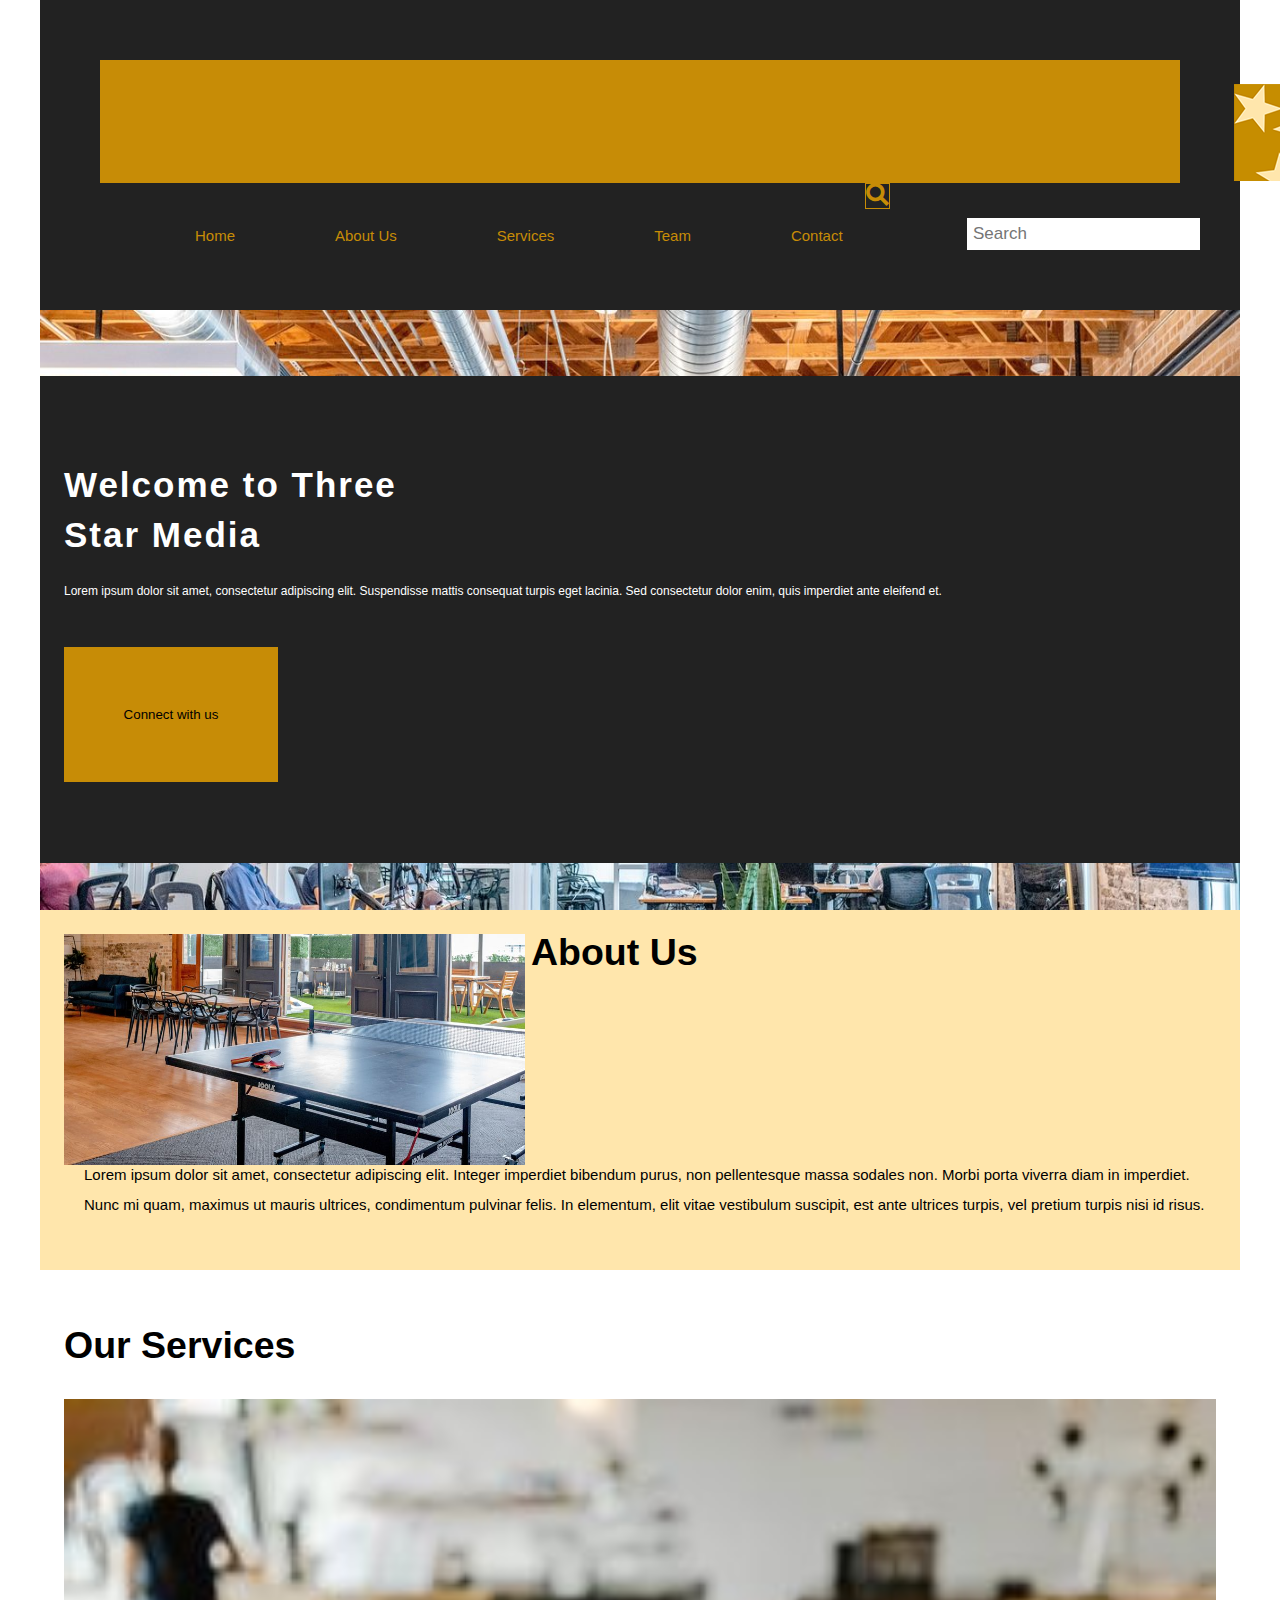
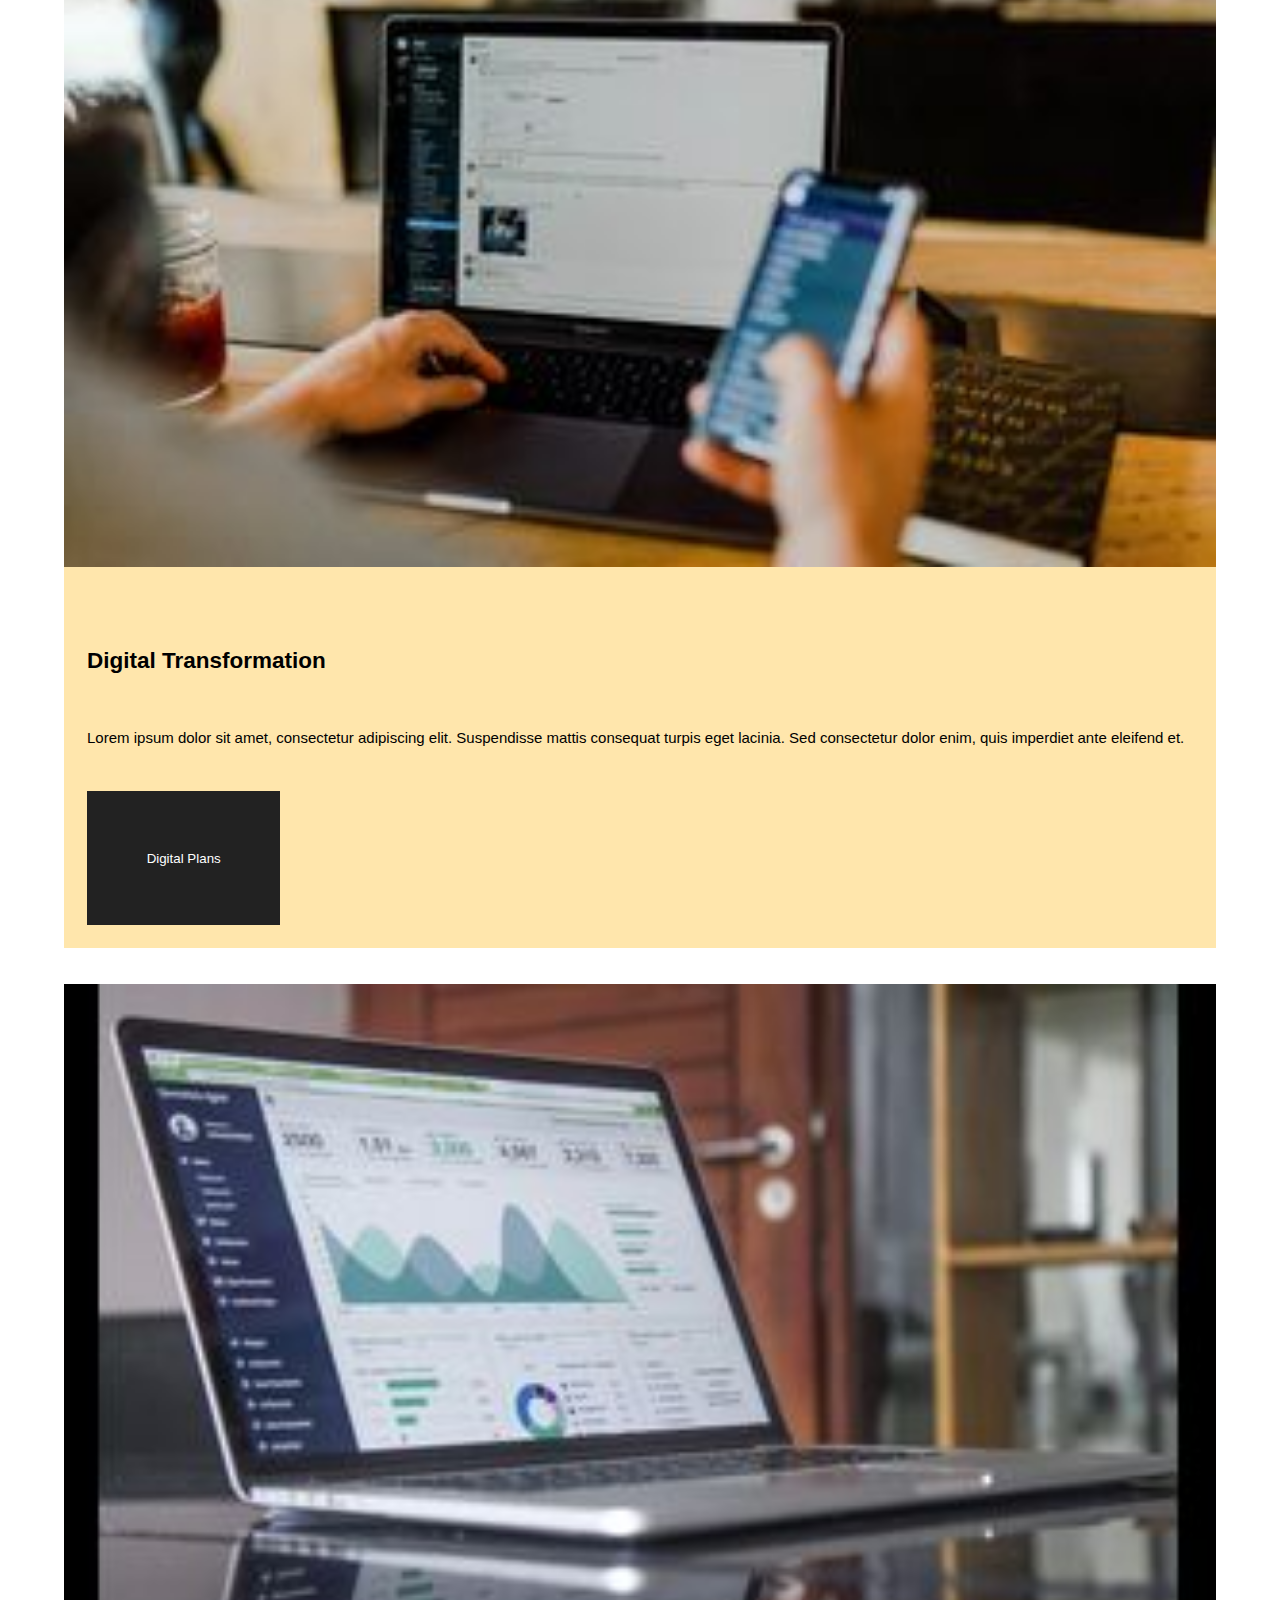
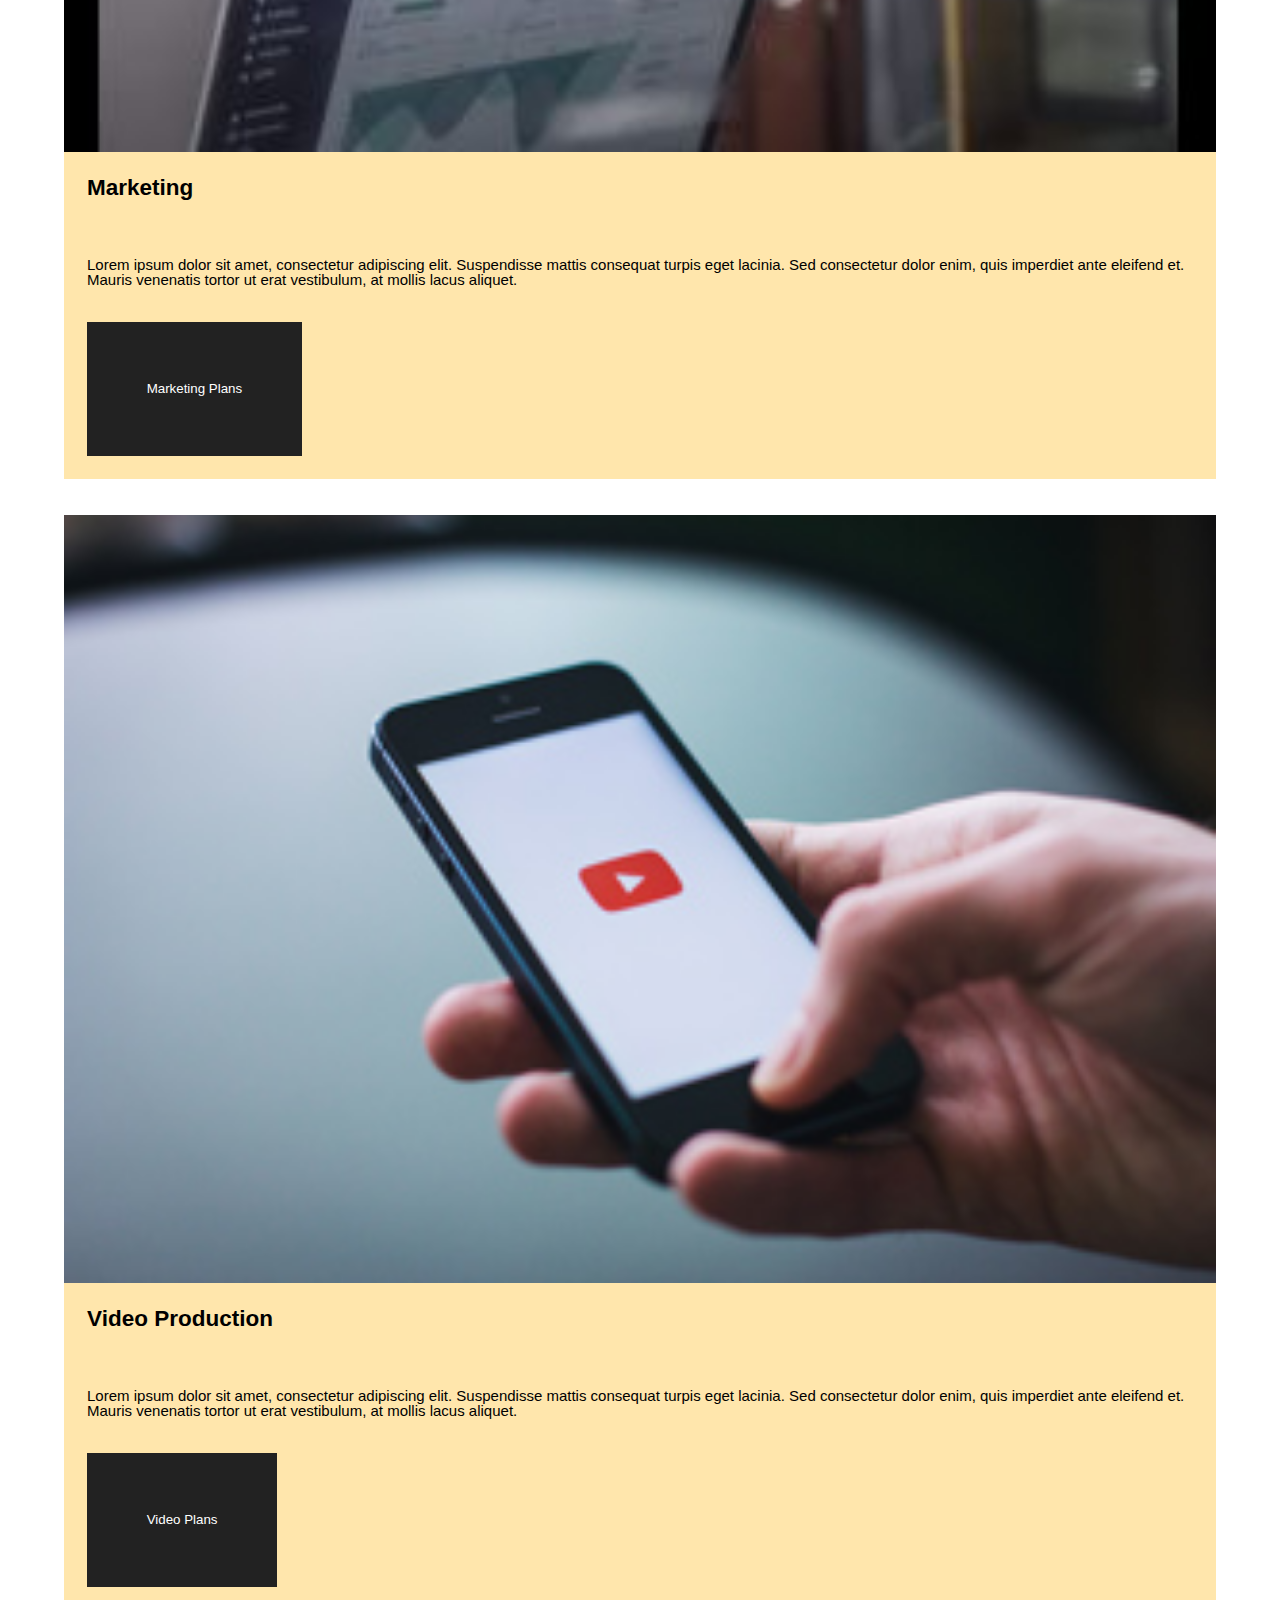
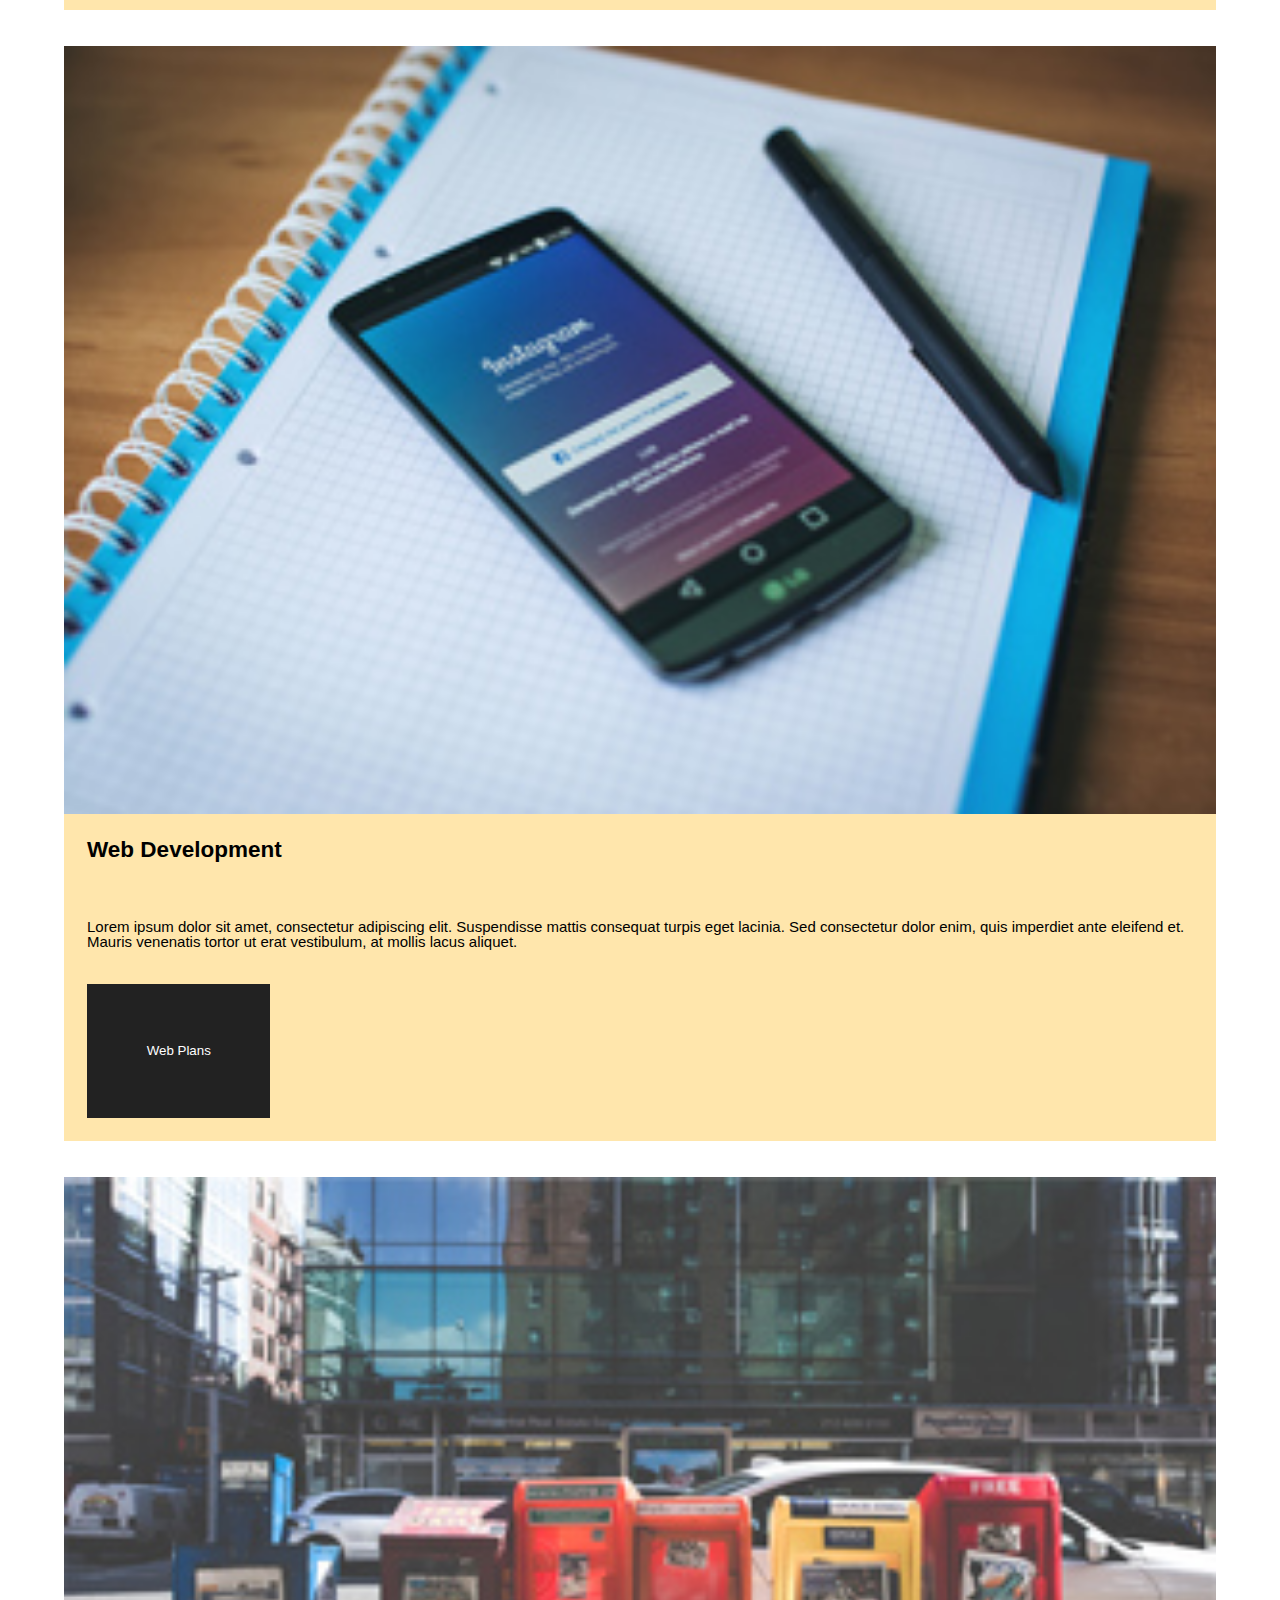
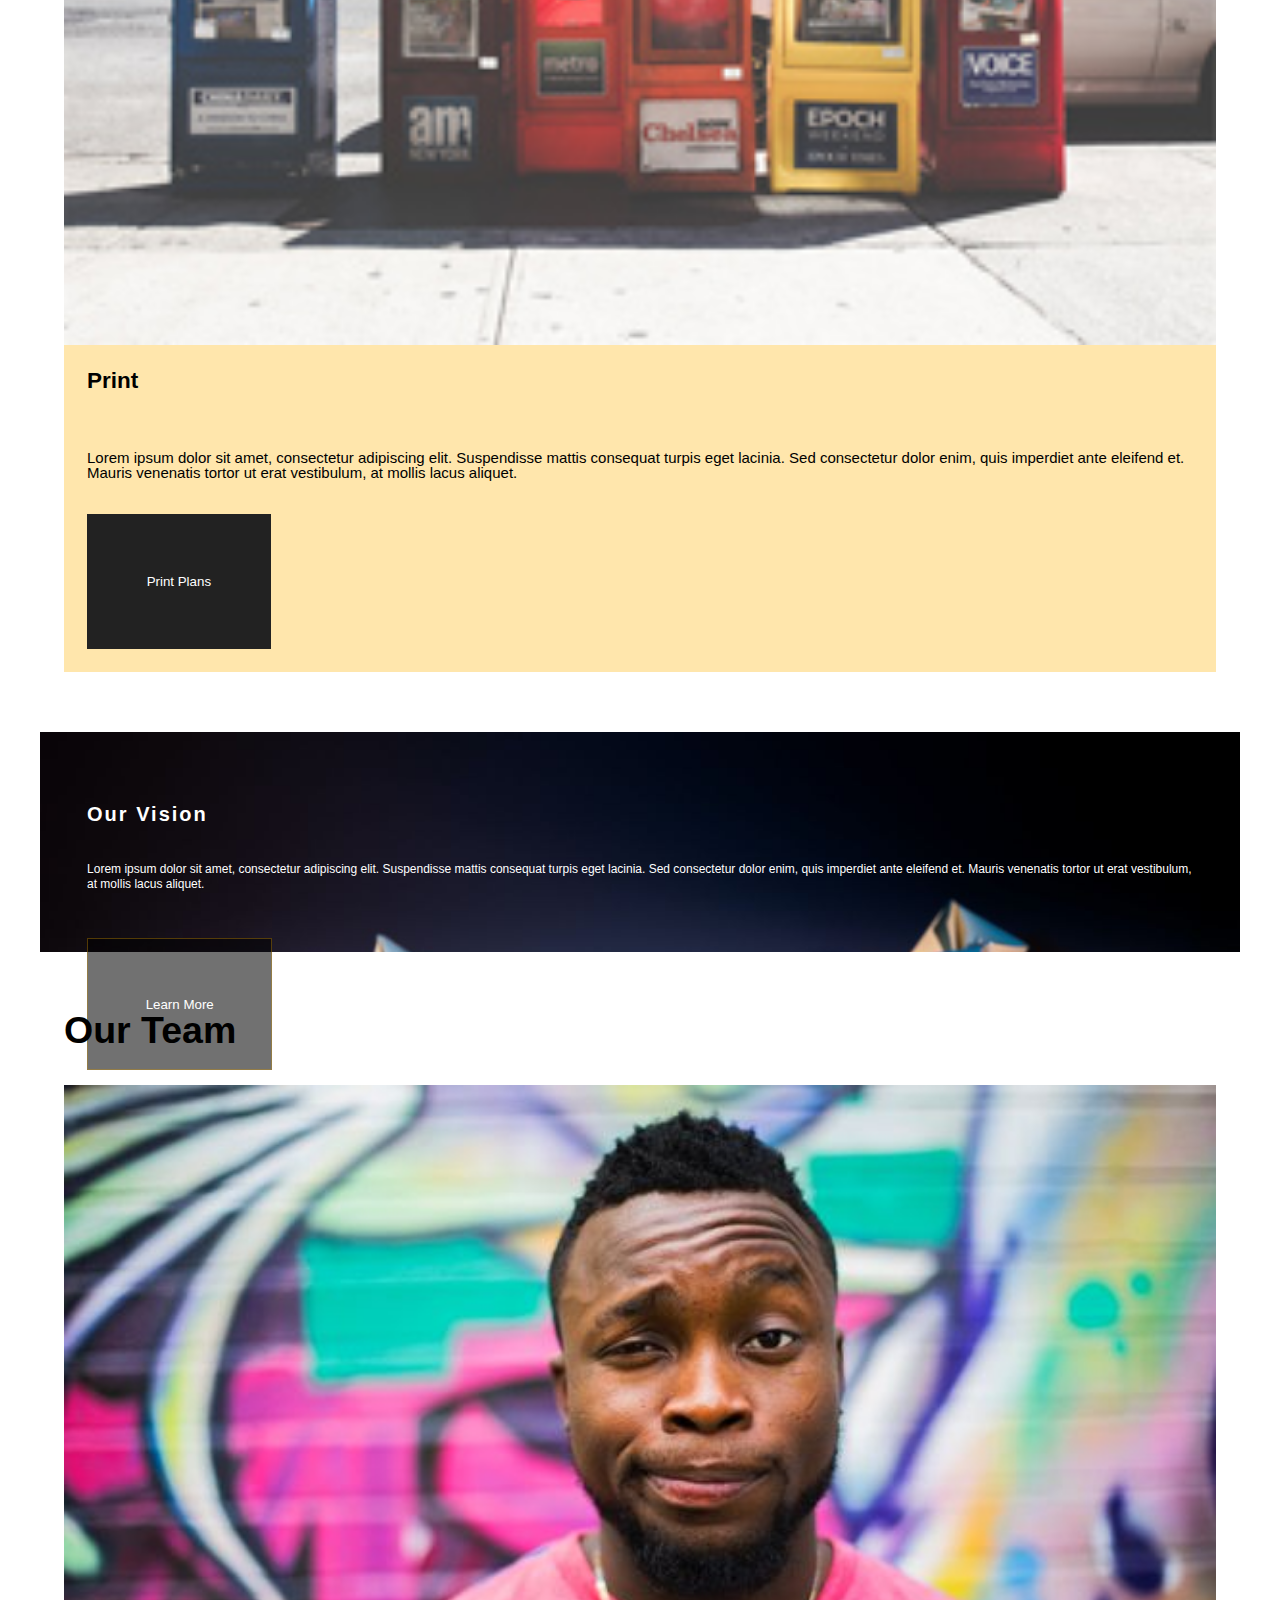
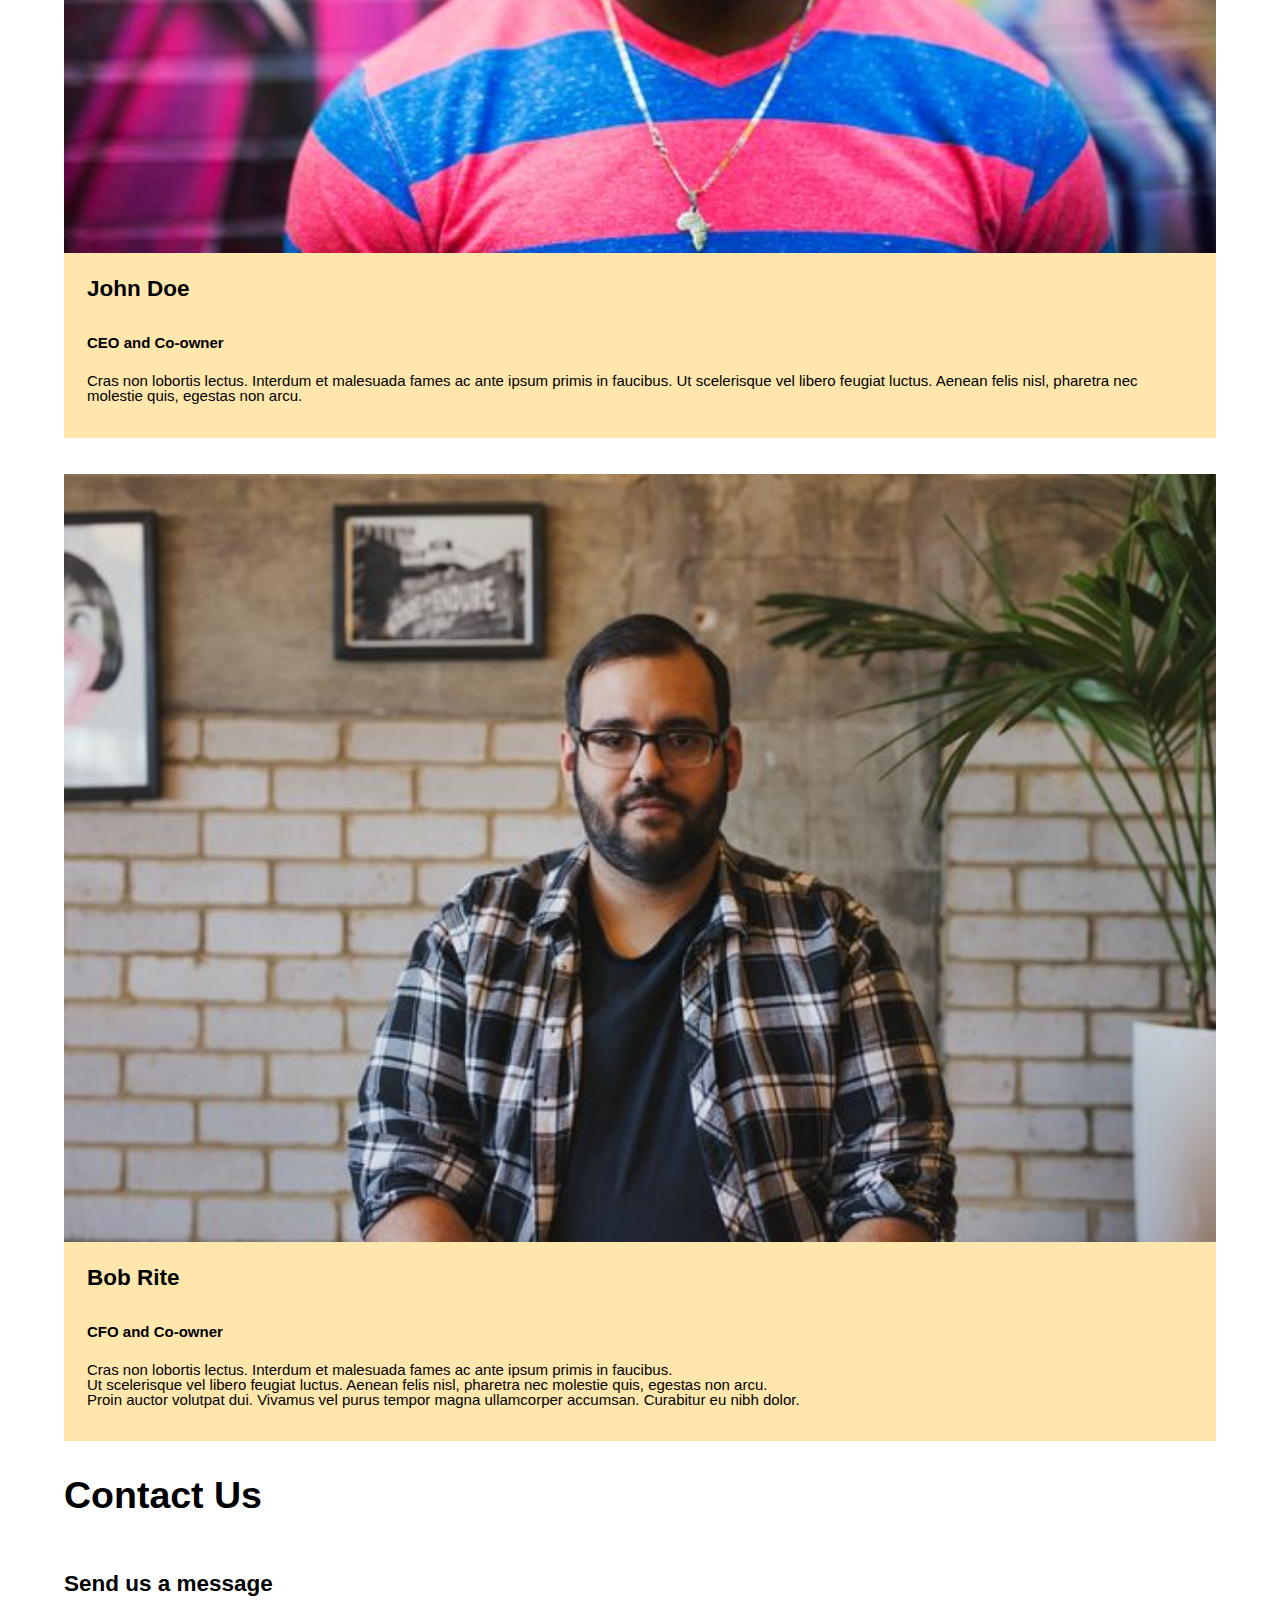
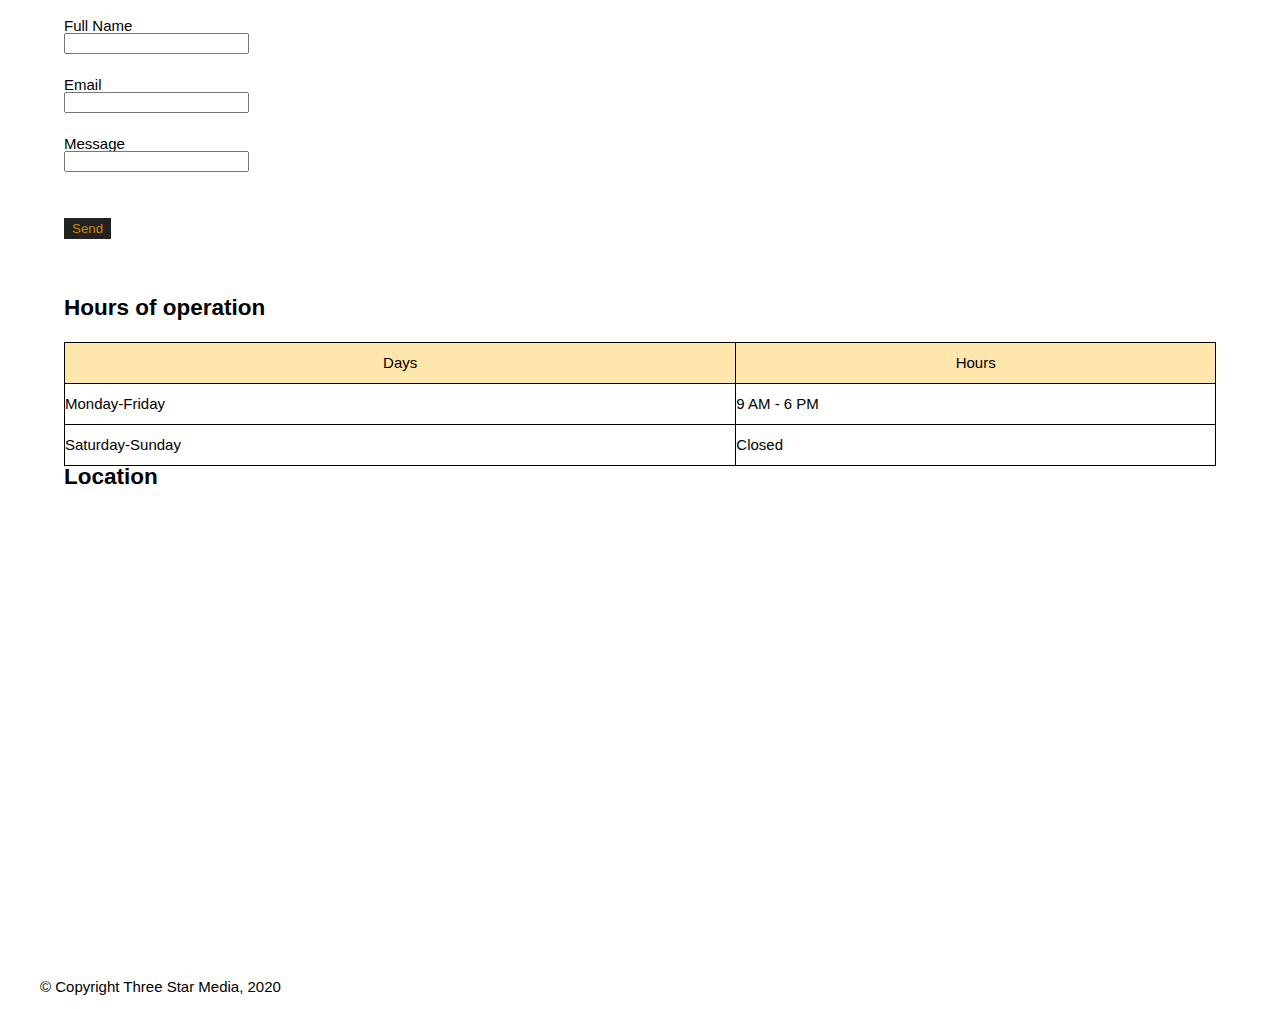
==== final-project/index.html @ 8c7fa2af "updated map" ====
<!doctype html>
<html lang="en">

<head>
    <meta charset="utf-8">
    <!-- add viewport meta so all devices will scale to full width -->
    <meta http-equiv="X-UA-Compatible" content="IE=edge"> 
    <meta name="viewport" content="width=device-width, initial-scale=1">
    <title>Final-Project</title>
    <link href="styles/styles.css" rel="stylesheet">
    <link href="styles/icons.css" rel="stylesheet">
</head>

<div class="container">
<body>



    <header>

        <div class="logoimg">
            <img src="images/logo.png" alt="logo" class="toplogo">
        </div>

    <nav>  
        <!-- <div class="nav-background" style="background: #c78b07;"></div> -->
        
        <ul>
            

            <li><a href="#Home">Home</a></li>
            <li><a href="#About Us">About Us</a></li>
            <li><a href="#Services">Services</a></li>
            <li><a href="#Team">Team</a></li>
            <li><a href="#Contact">Contact </a></li>

        <div class="searchbar">
            <form id="searchform">
            <input type="text" placeholder="Search"><i class="icon icon-zoom"></i>
            </form>
        </div>

            <!-- <button type="submit"><i class="icon icon-zoom"></i></button> -->

        </ul>

    </nav>

    </header>


<!-- main banner -->
    <div class="banner">

        <div class="overlay">

        <h1>Welcome to Three<br>Star Media</h1>

        <p>Lorem ipsum dolor sit amet, consectetur adipiscing elit. Suspendisse mattis consequat turpis eget lacinia. 
            Sed consectetur dolor enim, quis imperdiet ante eleifend et. <p>

        <button type="button">Connect with us</button>
        </div>

       

    </div>

    <!-- about us section -->
    <div class="about-us">
        

        <img src="images/about-us.jpg" alt="about-us" class="about-usimg">
        
        <h1>About Us</h1>

        <p>Lorem ipsum dolor sit amet, consectetur adipiscing elit. Integer imperdiet bibendum purus, non pellentesque massa sodales non. Morbi porta viverra diam in imperdiet. 
            <br> 
            <br>
            Nunc mi quam, maximus ut mauris ultrices, condimentum pulvinar felis. In elementum, elit vitae vestibulum suscipit, est ante ultrices turpis, vel pretium turpis nisi id risus.</p>

    </div>





    <!-- this is the section for services -->
    <div class="our-services">

        <h1>Our Services</h1>

        <div class="digital-transformation">
        <img src="images/digital.jpg" title="digital" class="digitalimg">
        <h2>Digital Transformation</h2>

        <p>Lorem ipsum dolor sit amet, consectetur adipiscing elit. Suspendisse mattis consequat turpis eget lacinia. 
            Sed consectetur dolor enim, quis imperdiet ante eleifend et. </p>

        <button type="button">Digital Plans</button>

        </div>
    
    </div>

        <div class="marketing">

        <img class="marketingimg" src="images/marketing.jpg" title="marketing">

        <h2>Marketing</h2>
        <p>Lorem ipsum dolor sit amet, consectetur adipiscing elit. Suspendisse mattis consequat turpis eget lacinia. 
            Sed consectetur dolor enim, quis imperdiet ante eleifend et. 
            Mauris venenatis tortor ut erat vestibulum, at mollis lacus aliquet.</p>

            <button type="button">Marketing Plans</button>

        </div>

        <div class="video-production">

        <img class="videoimg" src="images/video.jpg" alt="video production" title="video">
        <h2>Video Production</h2>
        <p>Lorem ipsum dolor sit amet, consectetur adipiscing elit. Suspendisse mattis consequat turpis eget lacinia. 
            Sed consectetur dolor enim, quis imperdiet ante eleifend et. 
            Mauris venenatis tortor ut erat vestibulum, at mollis lacus aliquet.</p>
            
            <button type="button">Video Plans</button>

        </div>

        <div class="web-development">
        <img class="webdevimg" src="images/web.jpg" alt="web development" title="webdev">
        <h2>Web Development</h2>
        <p>Lorem ipsum dolor sit amet, consectetur adipiscing elit. Suspendisse mattis consequat turpis eget lacinia. 
            Sed consectetur dolor enim, quis imperdiet ante eleifend et. 
            Mauris venenatis tortor ut erat vestibulum, at mollis lacus aliquet.</p>
        
            <button type="button">Web Plans</button>
        </div>
        
        <div class="print">
        <img class="printimg" src="images/print.jpg" alt="print" title="print">
        <h2>Print</h2>
        <p>Lorem ipsum dolor sit amet, consectetur adipiscing elit. Suspendisse mattis consequat turpis eget lacinia. 
            Sed consectetur dolor enim, quis imperdiet ante eleifend et. 
            Mauris venenatis tortor ut erat vestibulum, at mollis lacus aliquet.</p>
            
            <button type="button">Print Plans</button>
        </div>


    
<!-- this is the second banner of the site -->
    <div class="second-banner">
        <!-- <img src="images/vision.jpg" alt="vision" class="visionimg"> -->

        <div class="overlay-second">
        <h1>Our Vision</h1>
        <p>Lorem ipsum dolor sit amet, consectetur adipiscing elit. Suspendisse mattis consequat turpis eget lacinia. 
            Sed consectetur dolor enim, quis imperdiet ante eleifend et. 
            Mauris venenatis tortor ut erat vestibulum, at mollis lacus aliquet.</p>
            
            <button type="button">Learn More</button>

        </div>
    </div>

    <div class="our-team">
        <h1>Our Team</h1>

        <div class="john">
        <img src="images/john.jpg" alt="john" class="johnimg">

        <h2>John Doe</h2>
        <h3>CEO and Co-owner</h3>
        <p>Cras non lobortis lectus. Interdum et malesuada fames ac ante ipsum primis in faucibus. Ut scelerisque vel libero feugiat luctus. 
            Aenean felis nisl, pharetra nec molestie quis, egestas non arcu. </p>
    </div>

    <div class="bob">
        <img src="images/bob.jpg" alt="bob" class="bobimg">

        <h2>Bob Rite</h2>
        <h3>CFO and Co-owner</h3>
        <p>Cras non lobortis lectus. Interdum et malesuada fames ac ante ipsum primis in faucibus.<br> Ut scelerisque vel libero feugiat luctus. 
            Aenean felis nisl, pharetra nec molestie quis, egestas non arcu. <br>Proin auctor volutpat dui. Vivamus vel purus tempor magna ullamcorper accumsan. 
            Curabitur eu nibh dolor. </p>
    </div>

    </div>
    
    <!-- here you will find infos such as business hours, contact form and location -->
    <div class="information">
        <h1>Contact Us</h1>

        <h2>Send us a message</h2>

        <div class="form">

            <p>
              <label for="username">Full Name</label>
              <br>
              <input id="username" type="text" name="username">
            </p>
    
            <p>
              <label for="useremail">Email</label>
                <br>
              <input id="useremail" type="email" name="username">
            </p>
    
            <p>
              <label for="message">Message</label>
              <br>
              <input id="message" type="text" name="message">
            </p>

        <button type="button">Send</button>

        </div>

        <div class="business-hour">

            <h2>Hours of operation</h2>

            <table>
                <tr>
                  <th>Days</th>
                  <th>Hours</th>
                </tr>

                <tr>
                  <td>Monday-Friday</td>
                  <td>9 AM - 6 PM</td>
                </tr>

                <tr>
                    <td>Saturday-Sunday</td>
                    <td>Closed</td>
                  </tr>
            </table>

        </div>

        <h2>Location</h2>
        
        <!-- embeded map from google maps -->
        <iframe class="map" src="https://www.google.com/maps/embed?pb=!1m18!1m12!1m3!1d89610.11439568886!2d-75.6837835935594!3d45.42312946794571!2m3!1f0!2f0!3f0!3m2!1i1024!2i768!4f13.1!3m3!1m2!1s0x4cce05abd3045a3b%3A0x7575c98b0deee835!2sAlgonquin%20College%20of%20Applied%20Arts%20and%20Technology!5e0!3m2!1sen!2sca!4v1638464163939!5m2!1sen!2sca" width="600" height="450" style="border:0;" allowfullscreen="" loading="lazy"></iframe>
        

    </div>

    <!-- Copyright info is in there -->
    <footer>
        <br><p> © Copyright Three Star Media, 2020</p><br>
    </footer>
      

</body>

</div>


</html>
---- final-project/styles/styles.css ----
/* http://meyerweb.com/eric/tools/css/reset/ 
   v2.0 | 20110126
   License: none (public domain)
*/

html, body, div, span, applet, object, iframe,
h1, h2, h3, h4, h5, h6, p, blockquote, pre,
a, abbr, acronym, address, big, cite, code,
del, dfn, em, img, ins, kbd, q, s, samp,
small, strike, strong, sub, sup, tt, var,
b, u, i, center,
dl, dt, dd, ol, ul, li,
fieldset, form, label, legend,
table, caption, tbody, tfoot, thead, tr, th, td,
article, aside, canvas, details, embed, 
figure, figcaption, footer, header, hgroup, 
menu, nav, output, ruby, section, summary,
time, mark, audio, video {
	margin: 0;
	padding: 0;
	border: 0;
	font-size: 100%;
	font: inherit;
	vertical-align: baseline;
}
/* HTML5 display-role reset for older browsers */
article, aside, details, figcaption, figure, 
footer, header, hgroup, menu, nav, section {
	display: block;
}
body {
	line-height: 1;
}
ol, ul {
	list-style: none;
}
blockquote, q {
	quotes: none;
}
blockquote:before, blockquote:after,
q:before, q:after {
	content: '';
	content: none;
}
table {
	border-collapse: collapse;
	border-spacing: 0;
}



/***********************************************************
                            MOBILE
***********************************************************/
html{
    font-size: 15px;
    font-family: -apple-system, BlinkMacSystemFont, 'Segoe UI', Roboto, Oxygen, Ubuntu, Cantarell, 'Open Sans', 'Helvetica Neue', sans-serif;
}

h1{
    font-size: 250%;
    font-weight: bold;
}

h2{
    font-size: 150%;
    font-weight: bold;
}

h3{
        font-size: 100%;
        font-weight: bold;
}


/***********************************************************
                                NAV
***********************************************************/
ul{
    list-style-type: none;
    margin: 0;
    padding: 0;
    overflow: hidden;
  
}

li a:hover {
    background-color: #c78c06;
    margin-left: 5%;
    margin-right: 5%;
    color:black;
  }

li a{
    display: block;
    color: #c78c06;
}


nav ul{
    text-align: center;
}

nav li{
    display: inline;
}

nav li a{
    text-align: center;
    position: relative;

    padding: 20px;
}

nav a{
    margin:0 0;/* Xpx on the top and bottom, Xpx on the left and right*/
    text-decoration: none;/* removes the underline default from the links */
}

form{
    text-align: center;
}

nav ul {
    overflow: hidden;
}

/* size of the search bar */
nav ul input[type=text] {
    padding: 6px;
    font-size: 17px;
  }

/***********************************************************
                            TABLE
***********************************************************/
td{
    padding -left: 2%;
}
table{
    width: 100%;
    line-height: 40px;
}
table, th, td {
    border: 1px solid black;
    border-collapse: collapse;
}

tr:nth-child(1) {
    background-color: #ffe6ac;
}
/***********************************************************
                        END OF TABLE
***********************************************************/

/***********************************************************
                        CONTACT SECTION
***********************************************************/
.information{
    margin-left: 2%;
    margin-right: 2%;
    margin-top: 3%;
}
.information h2{
    margin-bottom: 2%;
}
.information h1{
    margin-bottom: 5%;
}

.information button{
    background-color: #222;
    border-color: transparent;
    margin-bottom: 5%;
    margin-top: 2%;
    color: #c78c06;
}

.information p{
    padding-bottom: 2%;
}



  /***********************************************************
                    END OF CONTACT SECTION
***********************************************************/
  /***********************************************************
                        BOB SECTION
***********************************************************/
.bob h1{
    margin-left: 2%;
}

.bob{
    background-color: #ffe6ac;
    margin-left: 2%;
    margin-right: 2%;
    margin-top: 3%;
 }

 .bob h2, .bob p{
    padding-top: 2%;
    padding-bottom: 3%;
}

.bob h2, .bob h3, .bob p, .bob button{
    margin-left: 2%;
    margin-right: 2%;
}

.bobimg{
    width: 100%;

}
/**********************************************************
                    END OF BOB SECTION
***********************************************************/

/***********************************************************
                        JOHN SECTION
***********************************************************/
.our-team h1{
    margin-left: 2%;
}

.john{
    background-color: #ffe6ac;
    margin-left: 2%;
    margin-right: 2%;
    margin-top: 3%;
 }

 .john h2, .john p{
    padding-top: 2%;
    padding-bottom: 3%;
}

.john h2, .john h3, .john p, .john button{
    margin-left: 2%;
    margin-right: 2%;
}

.johnimg{
    width: 100%;

}
/**********************************************************
                    END OF JOHN SECTION
***********************************************************/

/***********************************************************
                     SECOND - OVERLAY
***********************************************************/
.overlay-second h1 {
    letter-spacing: 2px;
    line-height: 50px;
    padding-top: 3%;
    font-size: 20px;
}

.overlay-second h1, .overlay-second p{
    color: white;
    margin: 2%;
}

.overlay-second p{
    font-size: 80%;
    padding-bottom: 2%;
    line-height: 15px;
}

.overlay-second, .overlay-second button{
    margin-left: 2%;
    margin-right: 2%;
}
.overlay-second button{
    background-color: rgba(0, 0, 0, 0.555);
    border: 1px solid #c78d0665;
    padding: 5% 5%;
    margin-bottom: 5%;
    color: white;
}

.second-banner{
    background-image: url("../images/vision.jpg");

    background-repeat: no-repeat;

    background-size: cover;
    height: 220px;
    
    margin-top: 5%;
    margin-bottom: 5%;
    display: flex;
    flex-direction: column;
}
/***********************************************************
                    END OF SECOND OVERLAY
***********************************************************/


.print button{
    background-color: #222;
    border-color: transparent;
    padding: 5% 5%;
    margin-bottom: 2%;
    color: white;
}

.print{
   background-color: #ffe6ac;
   margin-left: 2%;
   margin-right: 2%;
   margin-top: 3%;
}

.print h2, .print p{
    padding-top: 2%;
    padding-bottom: 3%;
}

.print h2, .print p, .print button{
    margin-left: 2%;
    margin-right: 2%;
}

.printimg{
    width: 100%;
}

.web-development button{
    background-color: #222;
    border-color: transparent;
    padding: 5% 5%;
    margin-bottom: 2%;
    color: white;
}

.web-development{
   background-color: #ffe6ac;
   margin-left: 2%;
   margin-right: 2%;
   margin-top: 3%;
}

.web-development h2, .web-development p{
    padding-top: 2%;
    padding-bottom: 3%;
}

.web-development h2, .web-development p, .web-development button{
    margin-left: 2%;
    margin-right: 2%;
}

.webdevimg{
    width: 100%;
}

.video-production button{
    background-color: #222;
    border-color: transparent;
    padding: 5% 5%;
    margin-bottom: 2%;
    color: white;
}

.video-production{
   background-color: #ffe6ac;
   margin-left: 2%;
   margin-right: 2%;
   margin-top: 3%;
}

.video-production h2, .video-production p{
    padding-top: 2%;
    padding-bottom: 3%;
}

.video-production h2, .video-production p, .video-production button{
    margin-left: 2%;
    margin-right: 2%;
}

.videoimg{
    width: 100%;
}

.marketing button{
    background-color: #222;
    border-color: transparent;
    padding: 5% 5%;
    margin-bottom: 2%;
    color: white;
}

.marketing{
   background-color: #ffe6ac;
   margin-left: 2%;
   margin-right: 2%;
   margin-top: 3%;
}

.marketing h2, .marketing p{
    padding-top: 2%;
    padding-bottom: 3%;
}

.marketing h2, .marketing p, .marketing button{
    margin-left: 2%;
    margin-right: 2%;
}

.marketingimg{
    width: 100%;
}

.digital-transformation button{
    background-color: #222;
    border-color: transparent;
    padding: 5% 5%;
    margin-bottom: 5%;
    color: white;
}

/* background colour for our services */
.digital-transformation{
    background-color:#ffe6ac;
}
.digitalimg{
    width: 100%;
}
.about-usimg{
    width: 100%;
    
}

#searchform i{
    zoom: 150%;
    color: #c78c06;
    background-color: #222;
    border: 1px solid #c78c06;
}


.overlay button{
    background-color: #c78c06;
    border-color: transparent;
    padding: 5% 5%;
    margin-bottom: 5%;
}

.overlay{
    background-color:  rgba(34, 34, 34, 0.699);
    position: relative;
    top: 11%;
}

/* star logo propreties */
.logoimg{
    background-color: #c78c06;
    margin-left: 5%;
    margin-right:5%;
    padding-top: 2%;
}

.searchbar{
    padding-bottom: 10px;
}

/* banner proprietes */
.banner{
    background-image: url("../images/main-banner.jpg");

    background-repeat: no-repeat;

    background-size: cover;
    height: 350px;

    display: flex;
    flex-direction: column;
}
/***********************************************************
                        STYLING PARAGRAPH
***********************************************************/





.digital-transformation h2, .digital-transformation p, .digital-transformation button{
    margin: 2%;
}

.our-services h1, .our-services h2{
    padding-top: 5%;
    padding-bottom: 3%;
}

.our-services{
    padding-left: 2%;
    padding-right: 2%;
}

/* header proprieties */
header{
    background-color: #222;
    padding-top: 5%;
    padding-bottom: 5%;
}

.about-us P{
    padding-bottom: 5%;
}

/* background colour for about us and position */
.about-us{
    background-color: #ffe6ac;
    padding-left: 2%;
    padding-top: 2%;
    padding-right: 2%;
}

.about-us h1{
    padding-bottom: 5%;
}

/* moving the texts as a group */
.overlay h1, .overlay p, .overlay button{
    position: relative;
    top: 5%;
}

/* header of overlay */
.overlay h1 {
    font-size: 35px;
    letter-spacing: 2px;
    line-height: 50px;
    padding-top: 3%;
}

.overlay h1, .overlay p{
    color: white;
    margin: 2%;
}

.overlay p{
    font-size: 80%;
    padding-bottom: 2%;
    line-height: 15px;
}




/***********************************************************
                            DESKTOP
***********************************************************/
@media only screen and (min-width: 760px){

    html{
        font-size: 15px;
        font-family: -apple-system, BlinkMacSystemFont, 'Segoe UI', Roboto, Oxygen, Ubuntu, Cantarell, 'Open Sans', 'Helvetica Neue', sans-serif;
    }

    h1{
        font-size: 250%;
        font-weight: bold;
    }

    .about-us > h1{
        padding-bottom: 10px;
        text-align: justify;
        float:right;
        margin-right: 45%;
    }
    
    .about-us{
        background-color: #ffe6ac;
        
    }
    
    .about-us p{
        margin-left: 20px;
    }
    
    .about-usimg{
        resize: 10%;
        width: 40%;
        
    }
    
    /***********************************************************
                                NAV
    ***********************************************************/
    ul{
        list-style-type: none;
        margin: 0;
        padding: 0;
        overflow: hidden;
      
    }
    
    li a:hover {
        background-color: #c78c06;
        color:black;
      }
    
    li a{
        display: block;
        color: #c78c06;
    }
    
    
    nav ul{
        text-align: center;
    }
    
    nav li{
        display: inline;
        float:left;  /* this will make the li elements, which are block elements, sit next to each other*/
    }
    
    nav li a{
        text-align: center;
        position: relative;
        top: 30px;
        left: 100px;
        margin-left: 40px;
        margin-right: 30px;
        padding: 15px;
    }
    nav a{
        margin:0 0;/* Xpx on the top and bottom, Xpx on the left and right*/
        text-decoration: none;/* removes the underline default from the links */
    }
    
    form{
        text-align: center;
    }
    
    nav ul {
        overflow: hidden;
    }
    
    nav ul input[type=text] {
        float: right;
        padding: 6px;
        border: none;
        margin-top: 35px;
        margin-right: 40px;
        font-size: 17px;
      }
    
      /***********************************************************
                                CONTENT
    ***********************************************************/
    
    .about-usimg .digitalimg .johnimg{
        width: 200px
    }
    
    
    
    .container{
    
        /* centers the childrens from the class using-viewport */
        margin: 0 auto;
    
        /* percent responds to the element's parent, in this case the element with the class .using-viewport */
        background-color: #222;
        background-position: center;
    
        width: 1200px;
        height: 130px;
    }
    
    .toplogo{
        position: relative;
        left: 5%;
        padding-left: 100% ;
    }
    
    .main-bannerimg{
     
        width:1200px;
       
    
        margin-top: 30px ;
       
    /* 
        position:absolute;
        z-index:-1; */
    }
    
    .banner{
        background-image: url("../images/main-banner.jpg");
    
        background-repeat: no-repeat;
    
        background-size: cover;
        height: 600px;
    
        display: flex;
        flex-direction: column;
    }
    
    .overlay{
    
        background-color: #222;
        background-size: 10px 30px;
        
        height: auto;
        bottom: 300px;
    }

}
---- final-project/styles/icons.css ----
/* ICONS
---------------------------------------------------- */

@font-face {
	font-family: "fico";
	src: url("../fonts/fico.eot");
	src: url("../fonts/fico.eot?#iefix") format("embedded-opentype"),
 	     url("../fonts/fico.woff") format("woff"),
	     url("../fonts/fico.ttf") format("truetype"),
	     url("../fonts/fico.svg#fico") format("svg");
	}

.icon {
	display: inline-block;
	}
	.icon:before {
		font-family: fico;
		font-weight: normal !important;
		font-style: normal !important;
		text-transform: none !important;
		vertical-align: baseline;
		-webkit-font-smoothing: antialiased;
		}

.icon-add:before { content: "\f100"; }
.icon-add-alt:before { content: "\f101"; }
.icon-attachment:before { content: "\f105"; }
.icon-bell:before { content: "\f102"; }
.icon-bookmark:before { content: "\f106"; }
.icon-bubble:before { content: "\f107"; }
.icon-calendar:before { content: "\f135"; }
.icon-camera:before { content: "\f10d"; }
.icon-cart:before { content: "\f108"; }
.icon-chart:before { content: "\f109"; }
.icon-check:before { content: "\f10e"; }
.icon-clock:before { content: "\f10f"; }
.icon-cloud:before { content: "\f110"; }
.icon-creditcard:before { content: "\f136"; }
.icon-cross:before { content: "\f111"; }
.icon-cross-alt:before { content: "\f112"; }
.icon-crosshair:before { content: "\f137"; }
.icon-delete:before { content: "\f113"; }
.icon-delete-alt:before { content: "\f114"; }
.icon-denied:before { content: "\f115"; }
.icon-document:before { content: "\f138"; }
.icon-down:before { content: "\f10a"; }
.icon-edit:before { content: "\f116"; }
.icon-error:before { content: "\f117"; }
.icon-exit:before { content: "\f139"; }
.icon-eye:before { content: "\f118"; }
.icon-facebook:before { content: "\f13a"; }
.icon-filter:before { content: "\f119"; }
.icon-flag:before { content: "\f11a"; }
.icon-folder:before { content: "\f13b"; }
.icon-fullscreen:before { content: "\f11b"; }
.icon-gear:before { content: "\f11c"; }
.icon-gift:before { content: "\f13c"; }
.icon-globe:before { content: "\f13d"; }
.icon-grid:before { content: "\f11d"; }
.icon-group:before { content: "\f13e"; }
.icon-heart:before { content: "\f11e"; }
.icon-help:before { content: "\f11f"; }
.icon-home:before { content: "\f120"; }
.icon-info:before { content: "\f121"; }
.icon-join:before { content: "\f13f"; }
.icon-left:before { content: "\f103"; }
.icon-list:before { content: "\f122"; }
.icon-location:before { content: "\f123"; }
.icon-lock:before { content: "\f124"; }
.icon-mail:before { content: "\f125"; }
.icon-move:before { content: "\f126"; }
.icon-music:before { content: "\f127"; }
.icon-navigation:before { content: "\f140"; }
.icon-phone:before { content: "\f141"; }
.icon-play:before { content: "\f128"; }
.icon-power:before { content: "\f129"; }
.icon-print:before { content: "\f142"; }
.icon-refresh:before { content: "\f12a"; }
.icon-reply:before { content: "\f10b"; }
.icon-right:before { content: "\f104"; }
.icon-rss:before { content: "\f12b"; }
.icon-screen:before { content: "\f143"; }
.icon-share:before { content: "\f12c"; }
.icon-share-alt:before { content: "\f144"; }
.icon-sliders:before { content: "\f12d"; }
.icon-smartphone:before { content: "\f145"; }
.icon-speaker:before { content: "\f146"; }
.icon-split:before { content: "\f147"; }
.icon-star:before { content: "\f12e"; }
.icon-tag:before { content: "\f12f"; }
.icon-thumbs-down:before { content: "\f148"; }
.icon-thumbs-up:before { content: "\f149"; }
.icon-trash:before { content: "\f130"; }
.icon-twitter:before { content: "\f14a"; }
.icon-unlock:before { content: "\f14b"; }
.icon-up:before { content: "\f10c"; }
.icon-user:before { content: "\f131"; }
.icon-video:before { content: "\f132"; }
.icon-video-alt:before { content: "\f14c"; }
.icon-warning:before { content: "\f133"; }
.icon-wrench:before { content: "\f14d"; }
.icon-zoom:before { content: "\f134"; }
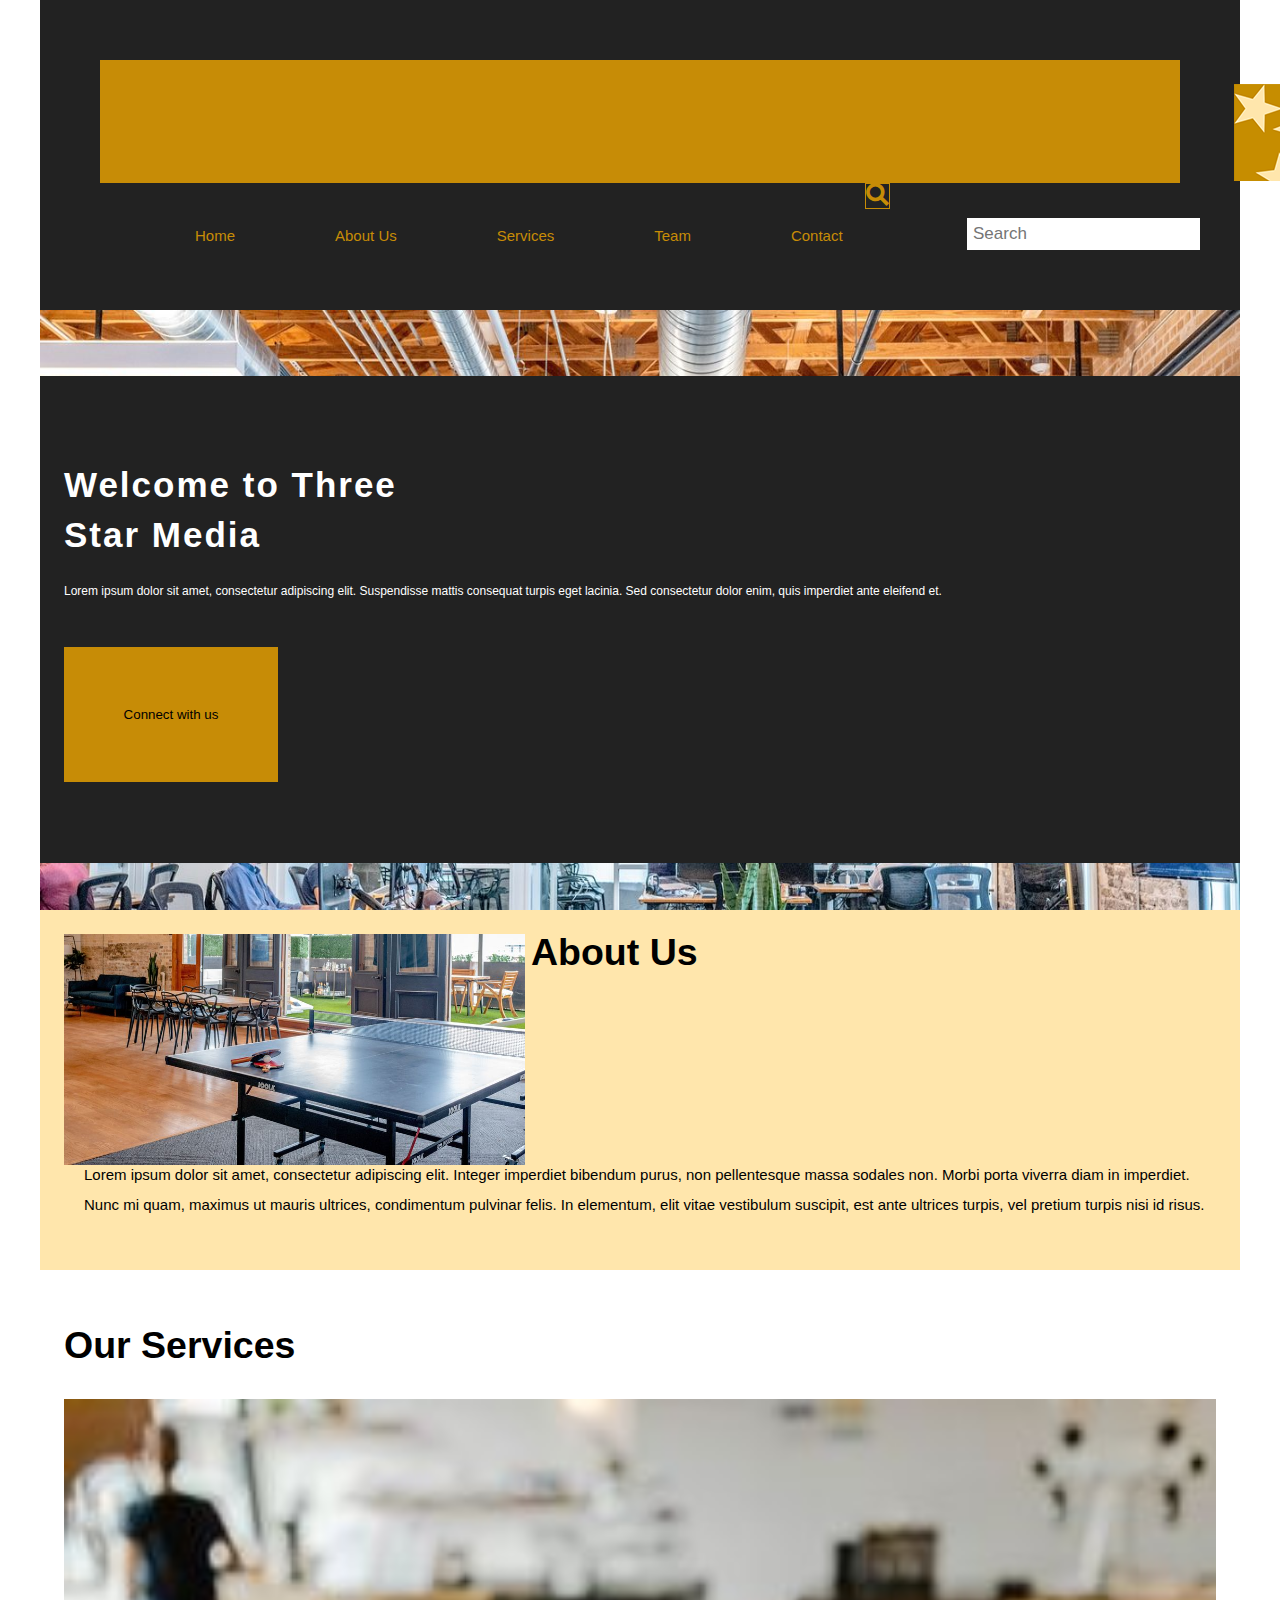
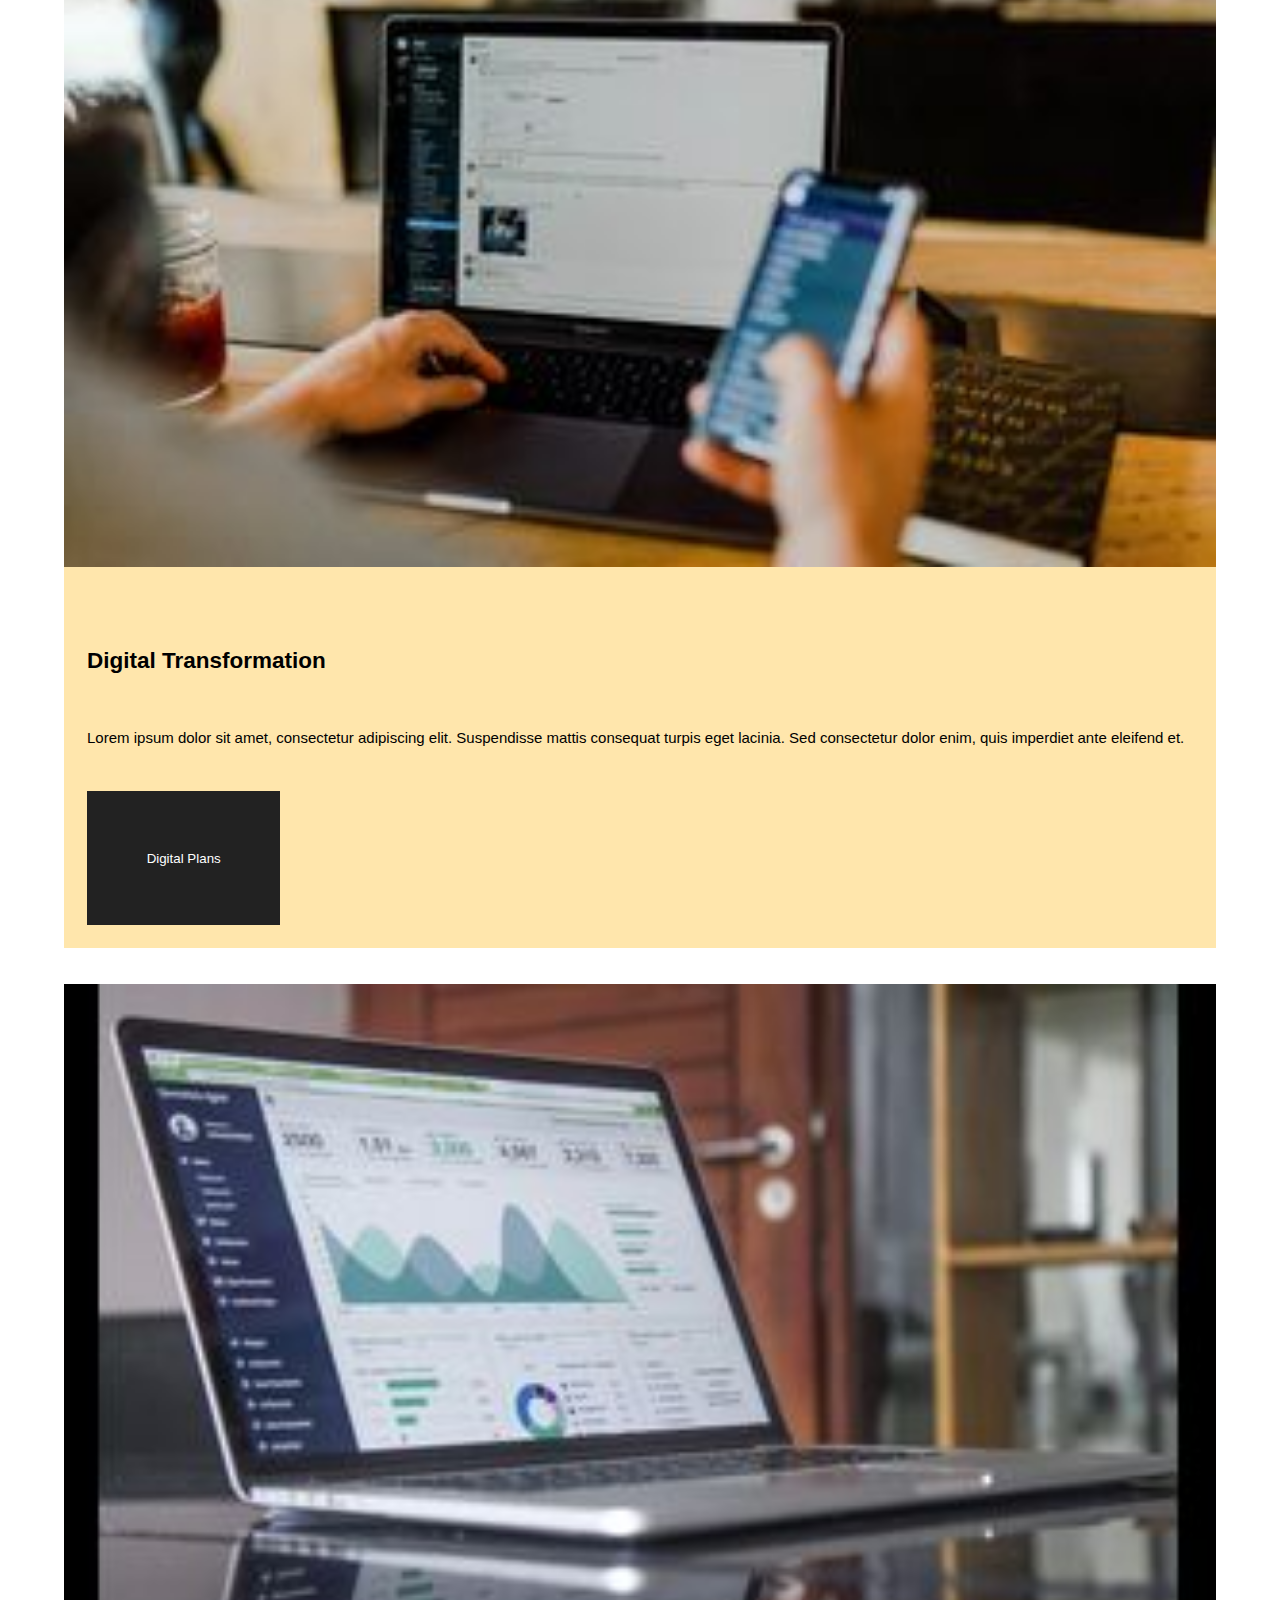
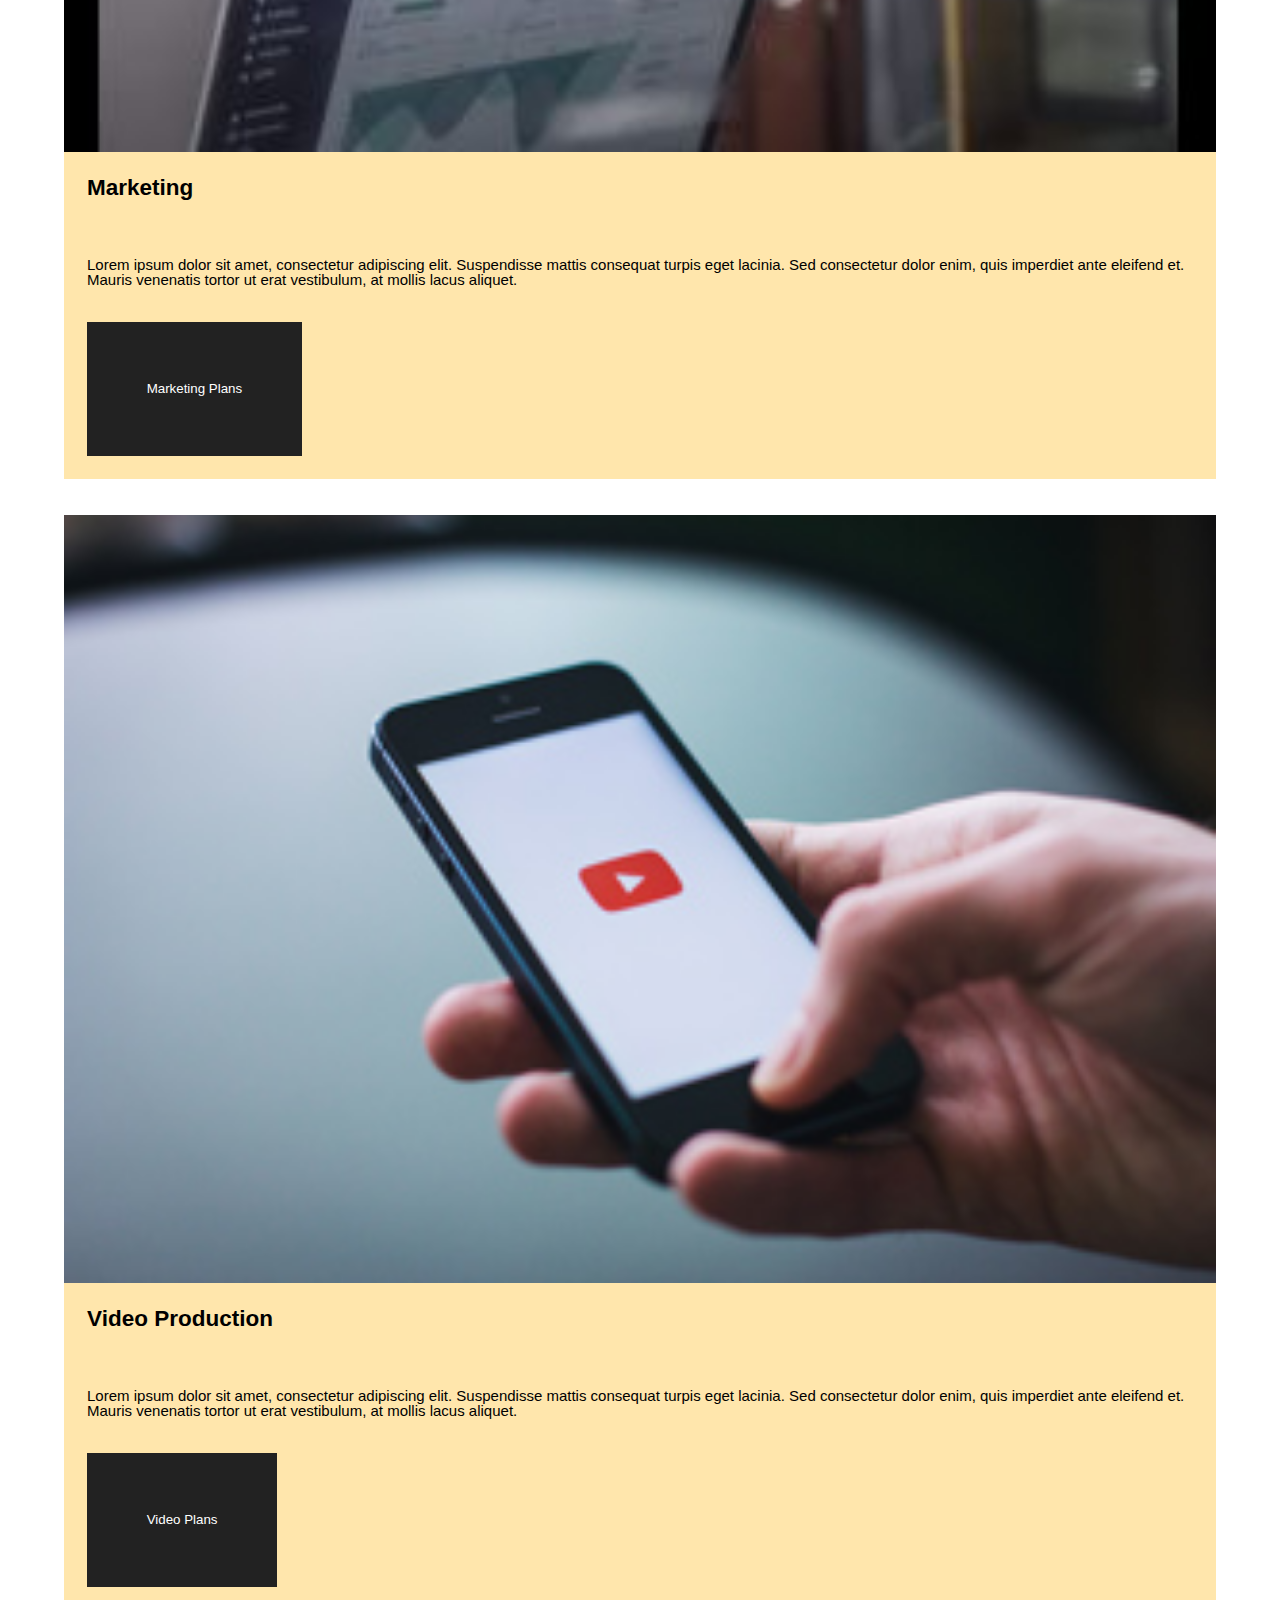
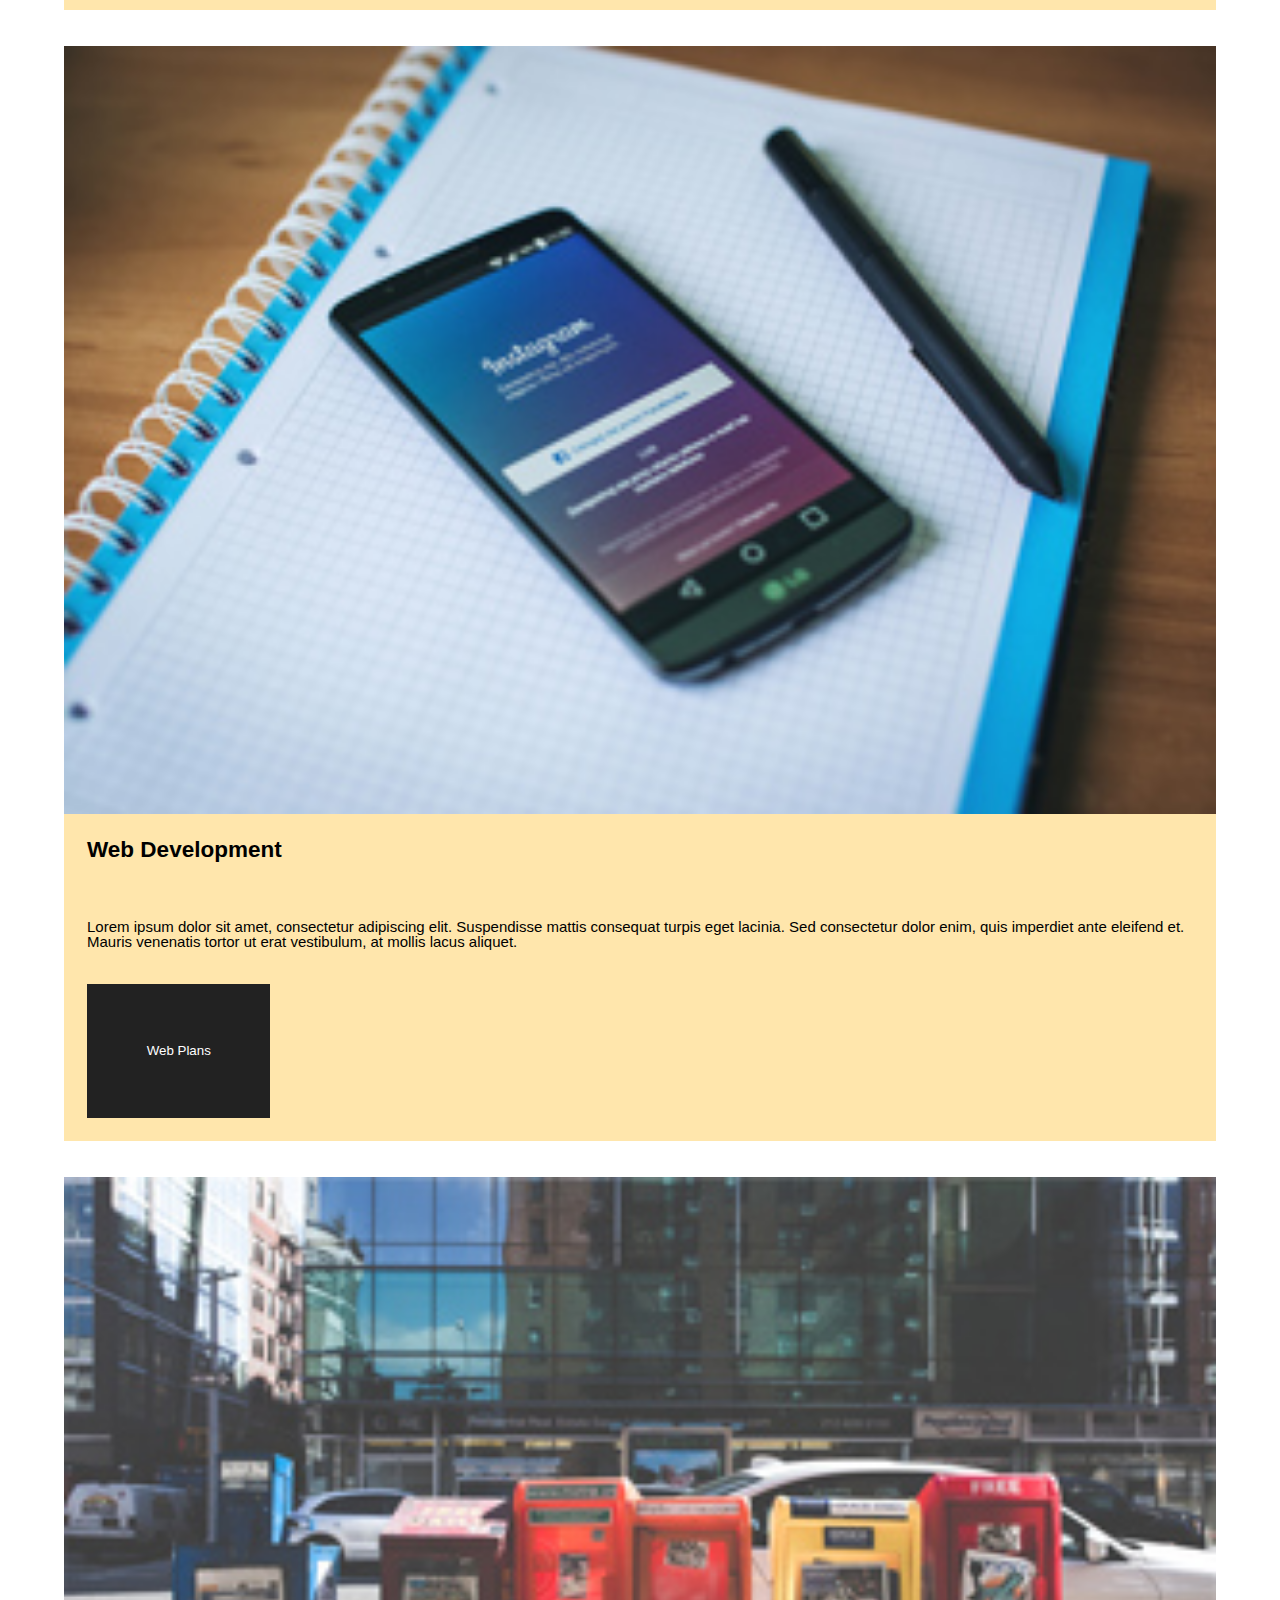
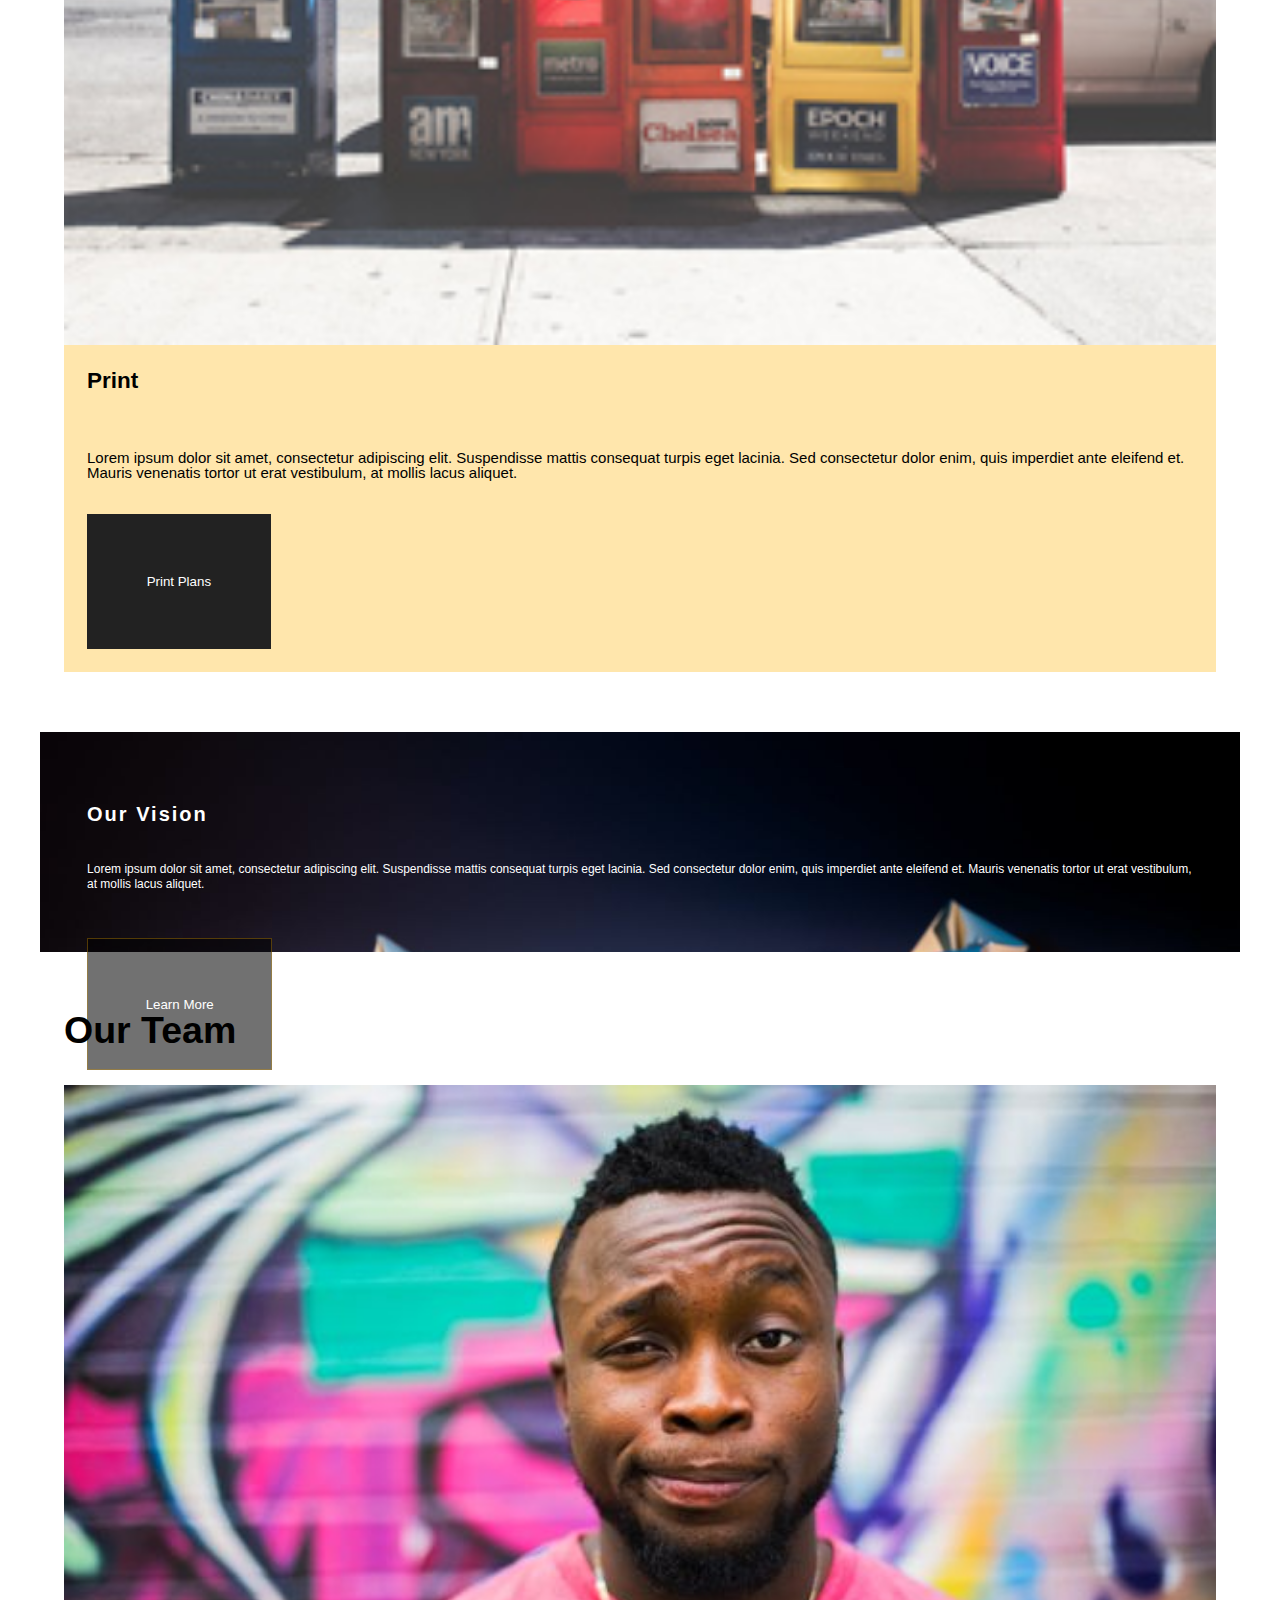
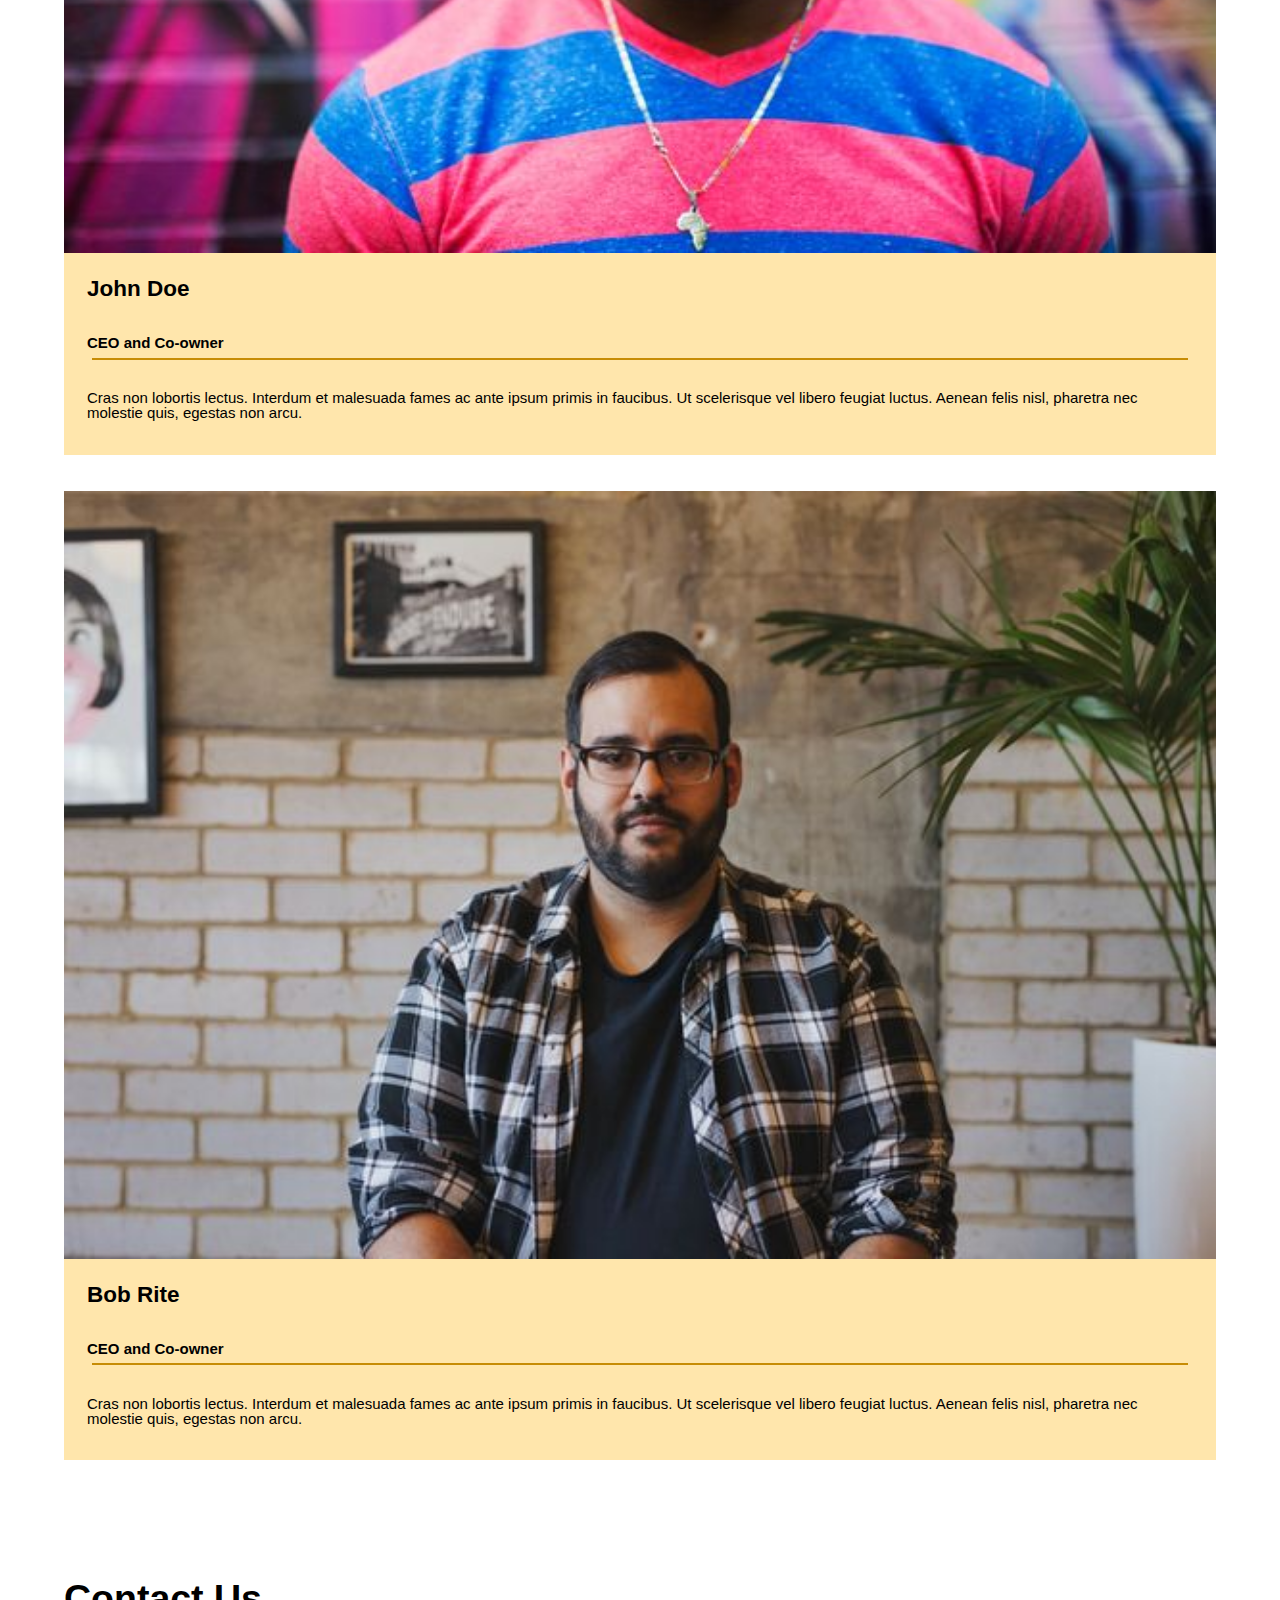
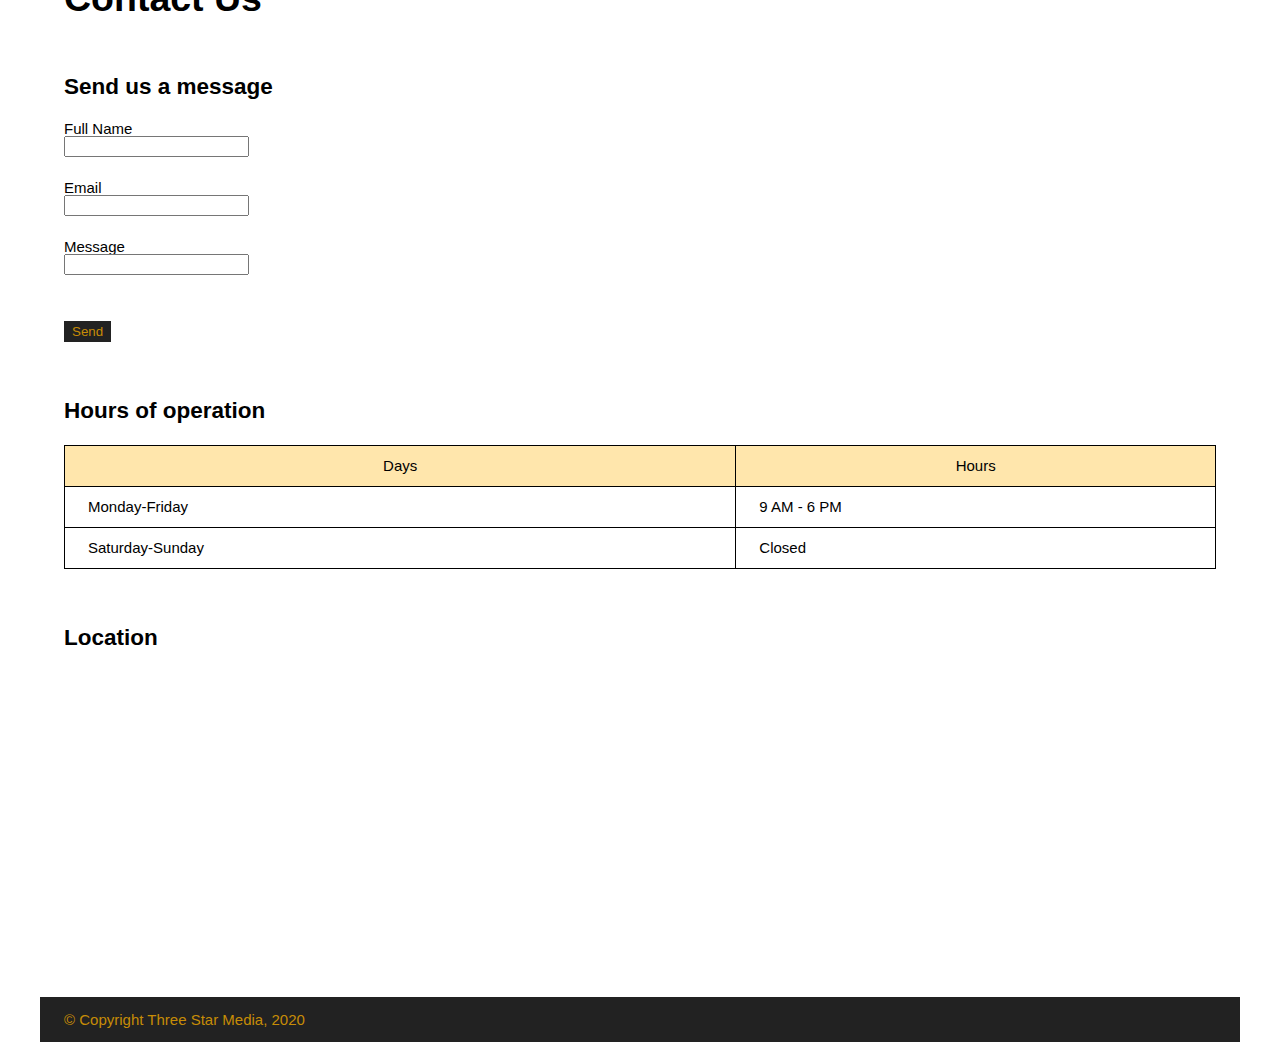
==== commit bf74f380: "updated margin" ====
--- a/final-project/index.html
+++ b/final-project/index.html
@@ -173,6 +173,7 @@
 
         <h2>John Doe</h2>
         <h3>CEO and Co-owner</h3>
+        <hr size="2" width="95%" color="#c78c06"> 
         <p>Cras non lobortis lectus. Interdum et malesuada fames ac ante ipsum primis in faucibus. Ut scelerisque vel libero feugiat luctus. 
             Aenean felis nisl, pharetra nec molestie quis, egestas non arcu. </p>
     </div>
@@ -181,10 +182,10 @@
         <img src="images/bob.jpg" alt="bob" class="bobimg">
 
         <h2>Bob Rite</h2>
-        <h3>CFO and Co-owner</h3>
-        <p>Cras non lobortis lectus. Interdum et malesuada fames ac ante ipsum primis in faucibus.<br> Ut scelerisque vel libero feugiat luctus. 
-            Aenean felis nisl, pharetra nec molestie quis, egestas non arcu. <br>Proin auctor volutpat dui. Vivamus vel purus tempor magna ullamcorper accumsan. 
-            Curabitur eu nibh dolor. </p>
+        <h3>CEO and Co-owner</h3>
+        <hr size="2" width="95%" color="#c78c06"> 
+        <p>Cras non lobortis lectus. Interdum et malesuada fames ac ante ipsum primis in faucibus. Ut scelerisque vel libero feugiat luctus. 
+            Aenean felis nisl, pharetra nec molestie quis, egestas non arcu. </p>
     </div>
 
     </div>
@@ -243,7 +244,6 @@
         </div>
 
         <h2>Location</h2>
-        
         <!-- embeded map from google maps -->
         <iframe class="map" src="https://www.google.com/maps/embed?pb=!1m18!1m12!1m3!1d89610.11439568886!2d-75.6837835935594!3d45.42312946794571!2m3!1f0!2f0!3f0!3m2!1i1024!2i768!4f13.1!3m3!1m2!1s0x4cce05abd3045a3b%3A0x7575c98b0deee835!2sAlgonquin%20College%20of%20Applied%20Arts%20and%20Technology!5e0!3m2!1sen!2sca!4v1638464163939!5m2!1sen!2sca" width="600" height="450" style="border:0;" allowfullscreen="" loading="lazy"></iframe>
         
--- a/final-project/styles/styles.css
+++ b/final-project/styles/styles.css
@@ -129,13 +129,30 @@
 nav ul input[type=text] {
     padding: 6px;
     font-size: 17px;
-  }
+}
+
+footer p{
+    margin-left: 2%;
+    color: #c78c06;
+}
+footer{
+    background-color: #222;
+}
+
+.map{
+    width: 100%;
+    height: 300px;
+    margin-bottom: 2%;
+}
 
 /***********************************************************
                             TABLE
 ***********************************************************/
+.business-hour{
+    padding-bottom: 5%;
+}
 td{
-    padding -left: 2%;
+    padding-left: 2%;
 }
 table{
     width: 100%;
@@ -159,7 +176,7 @@
 .information{
     margin-left: 2%;
     margin-right: 2%;
-    margin-top: 3%;
+    margin-top: 10%;
 }
 .information h2{
     margin-bottom: 2%;
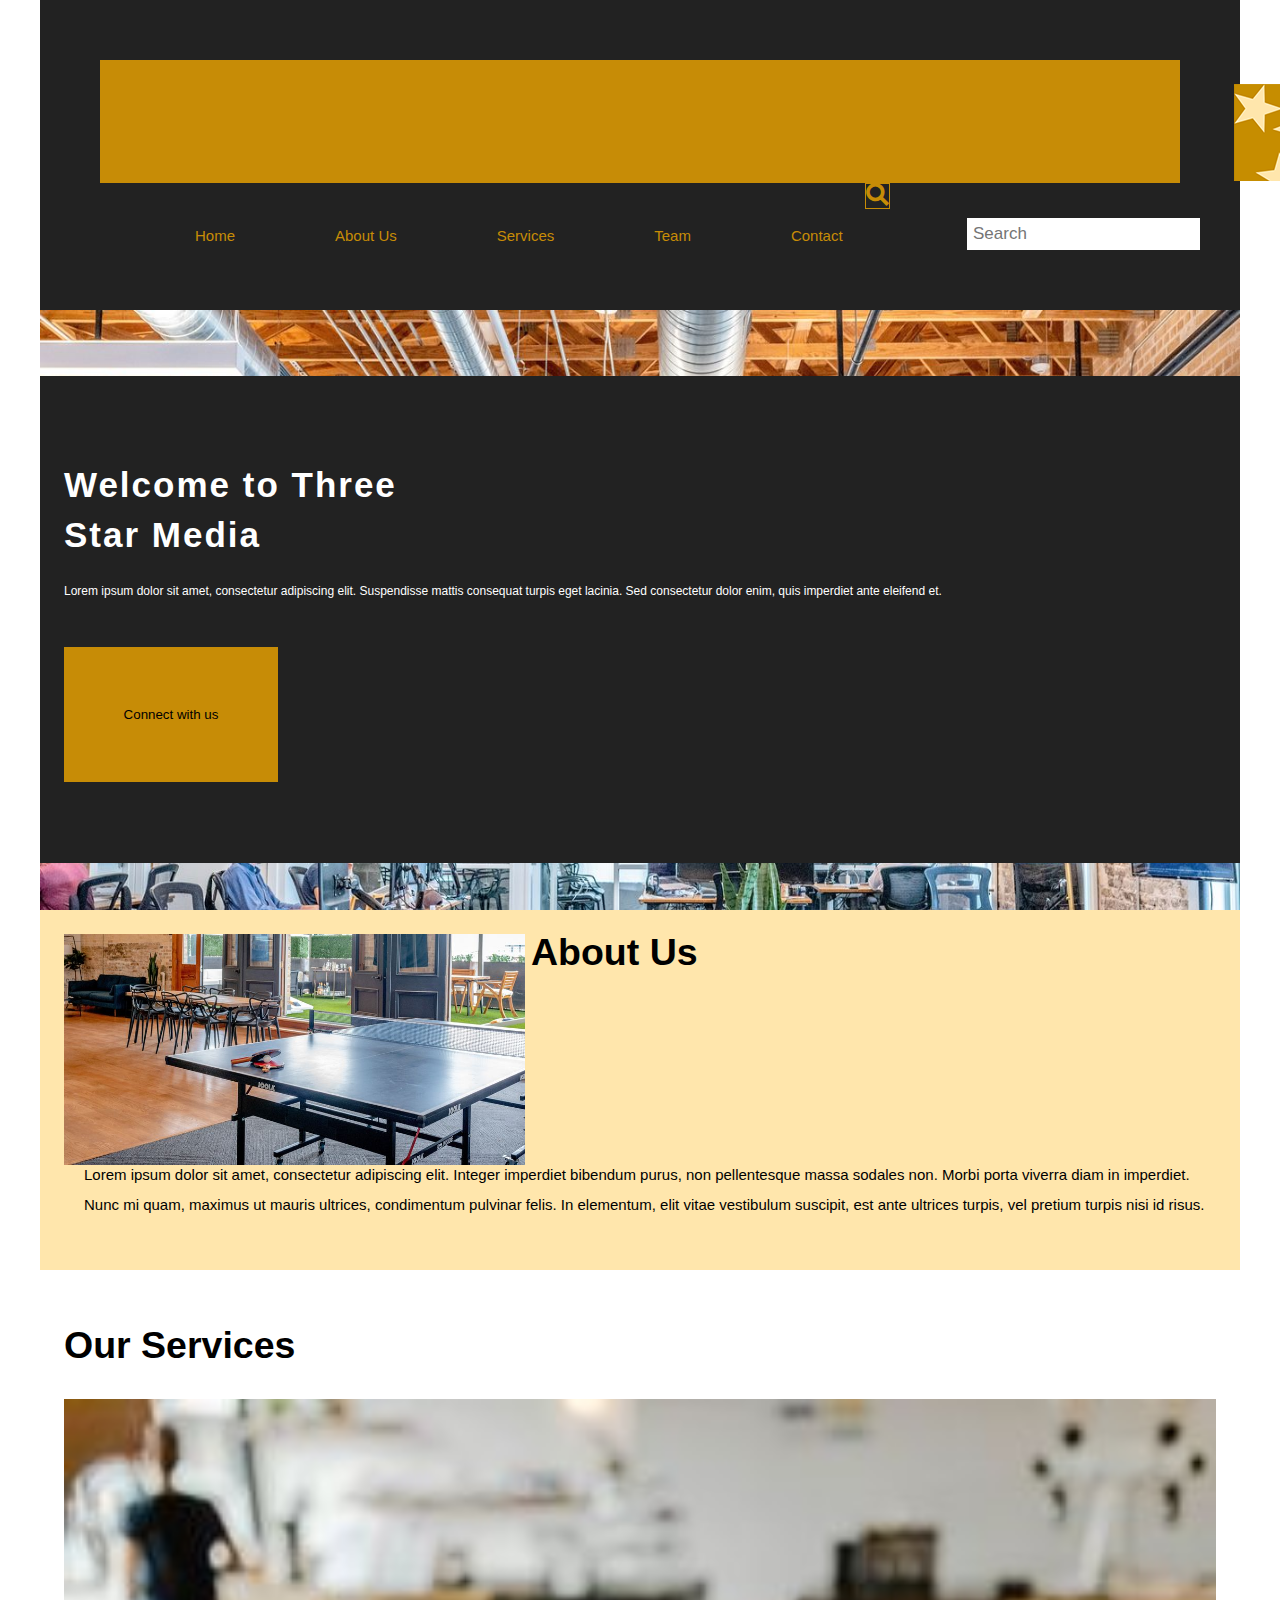
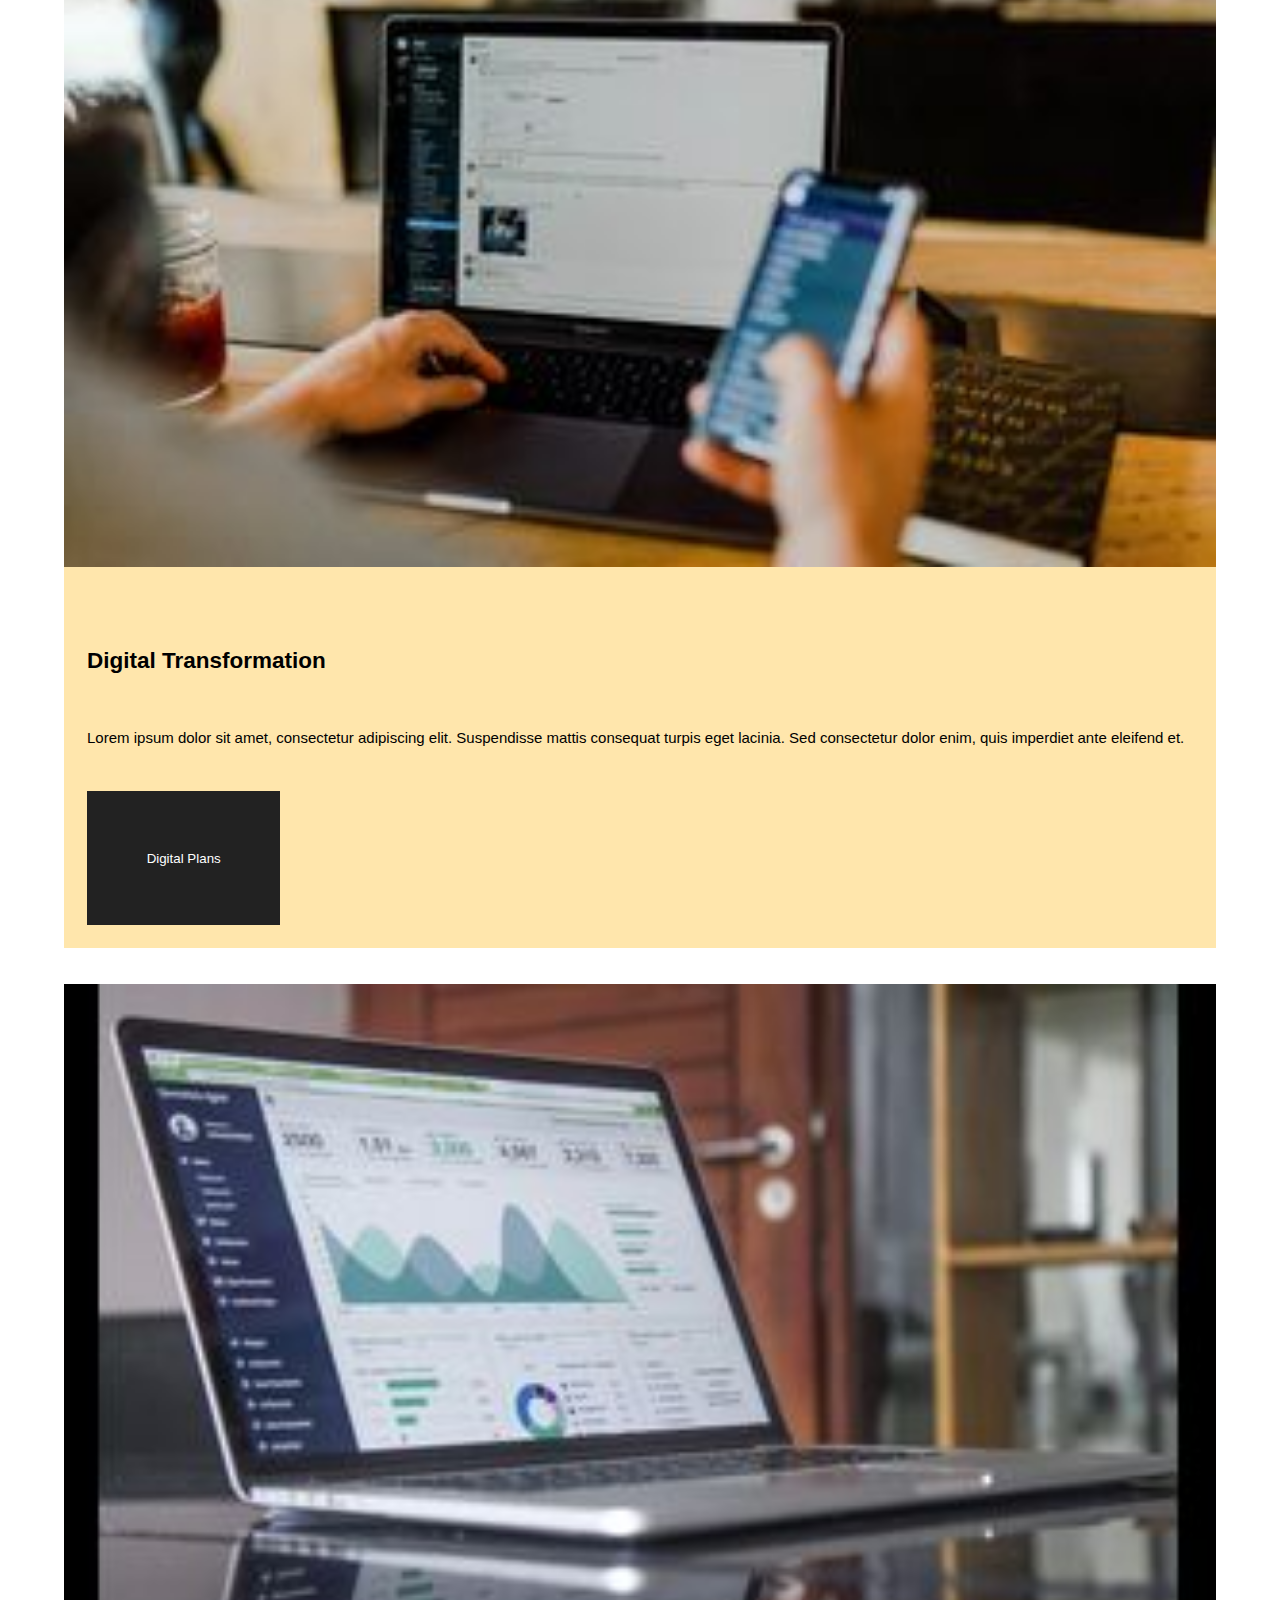
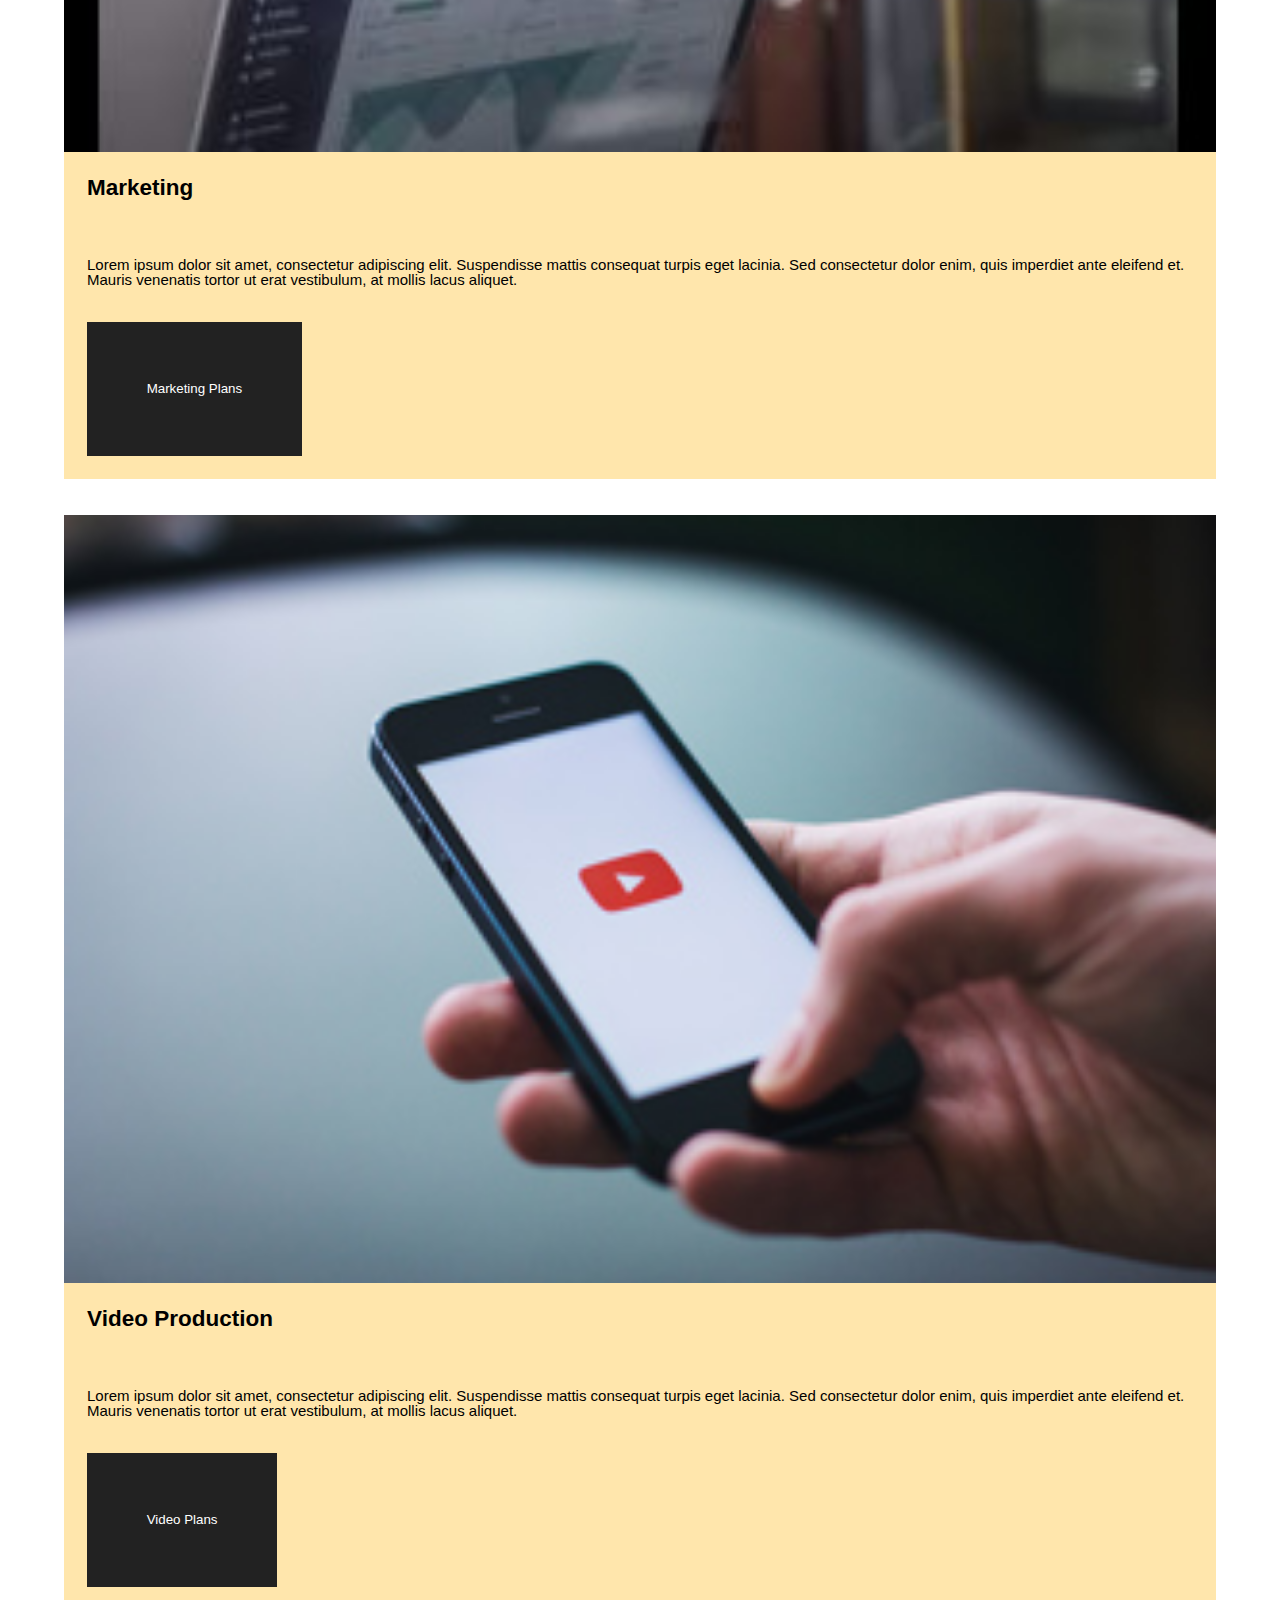
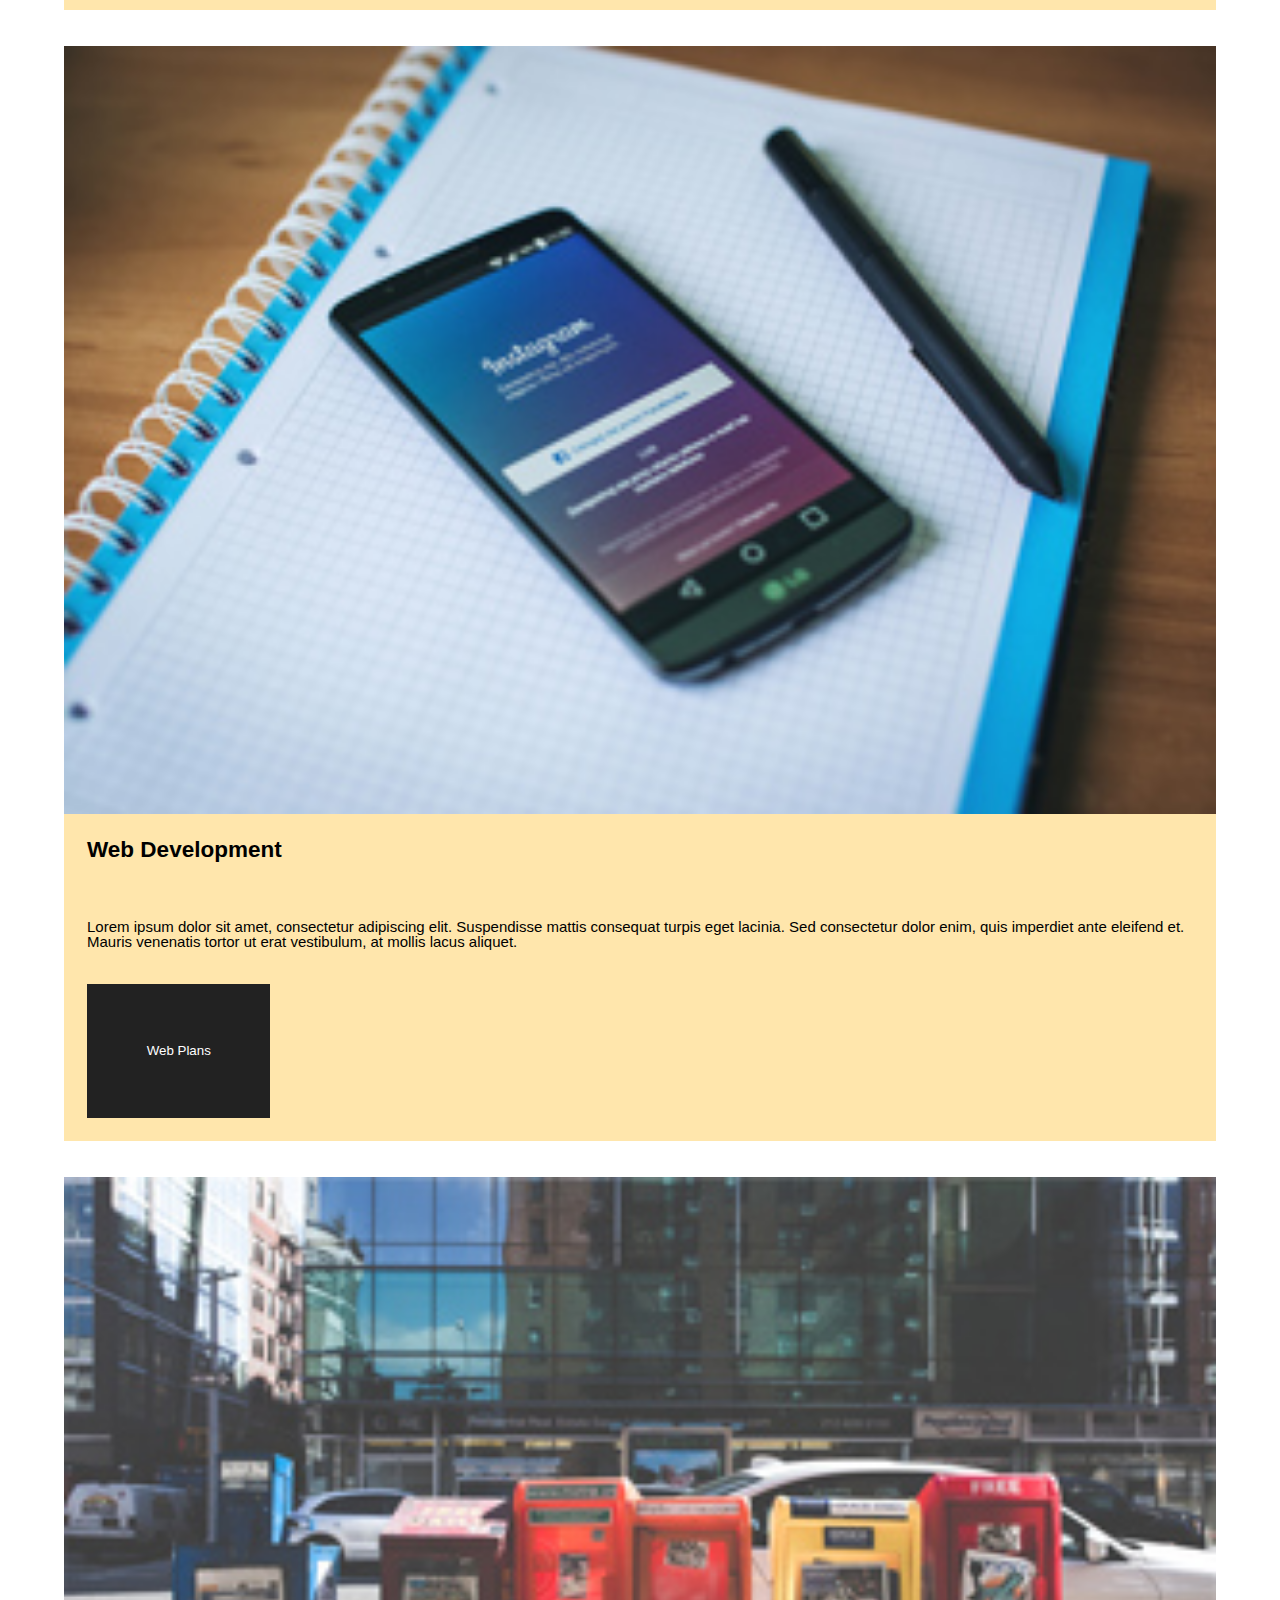
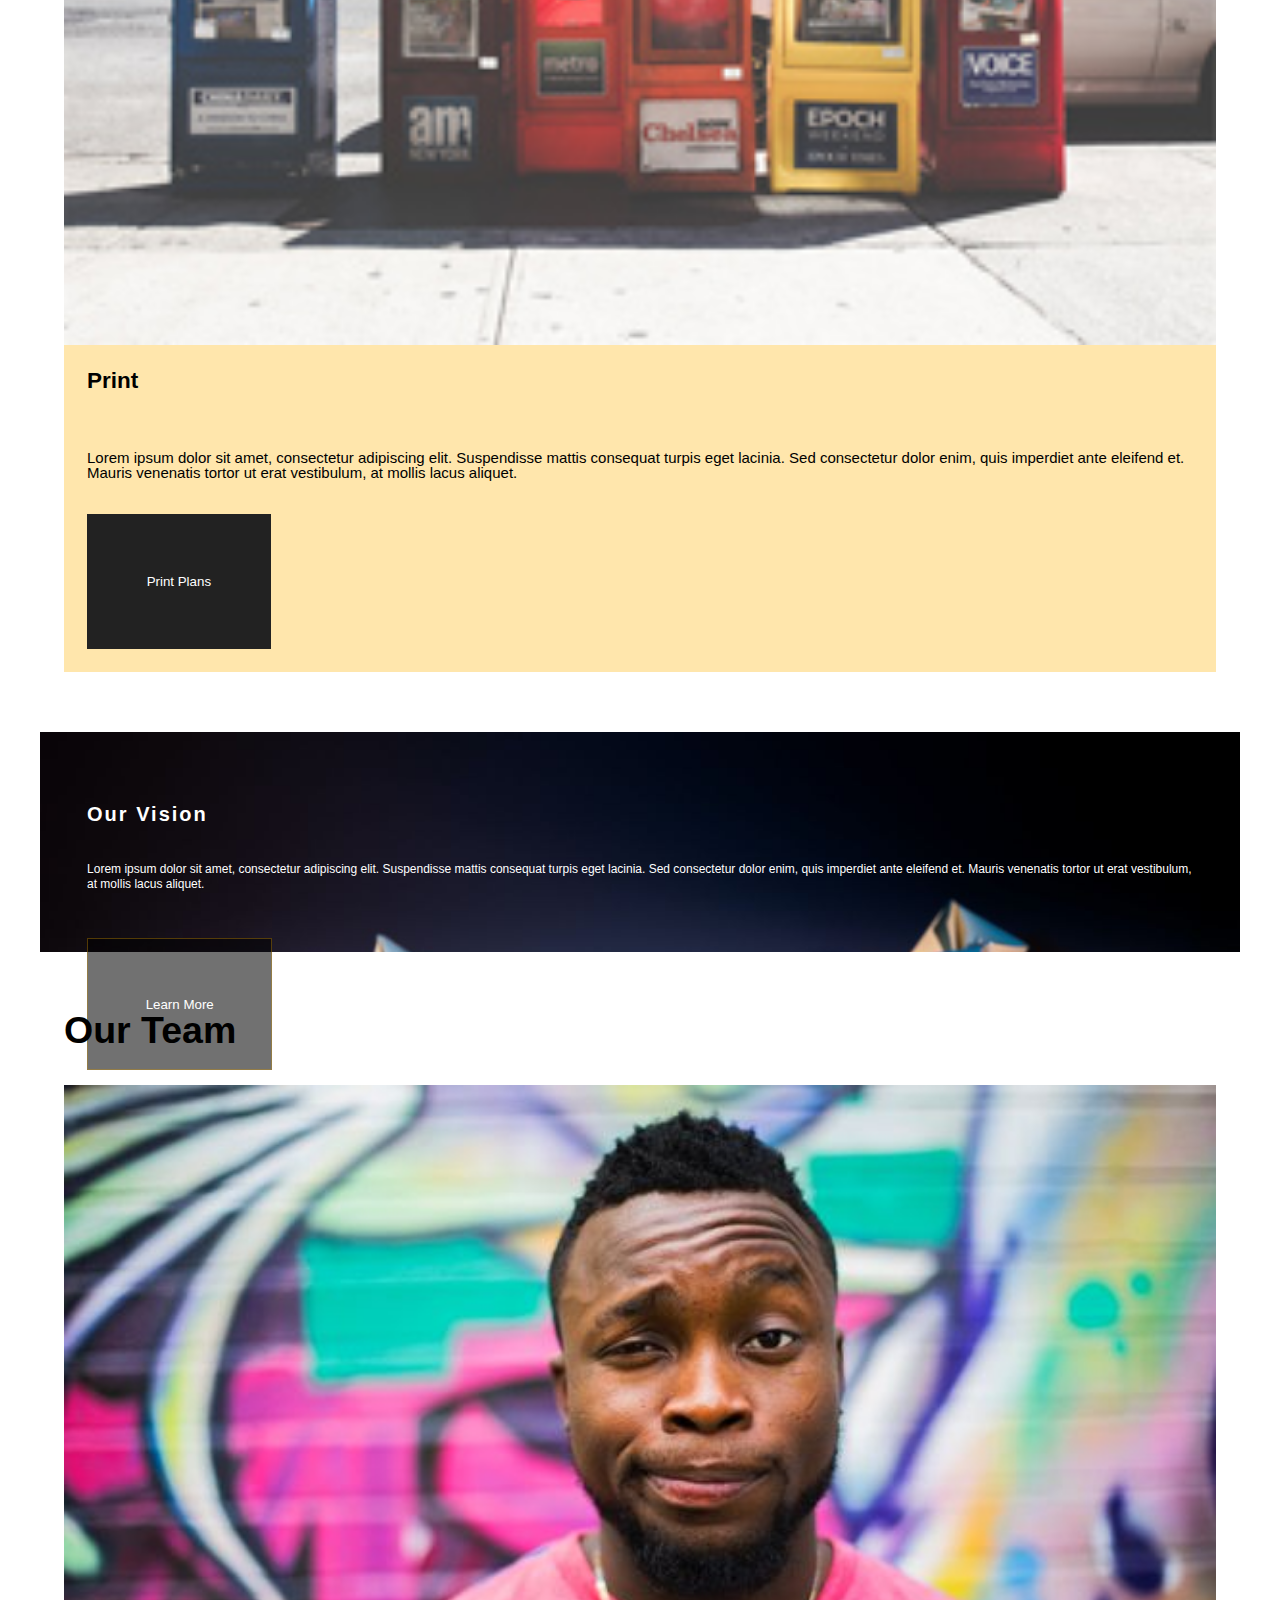
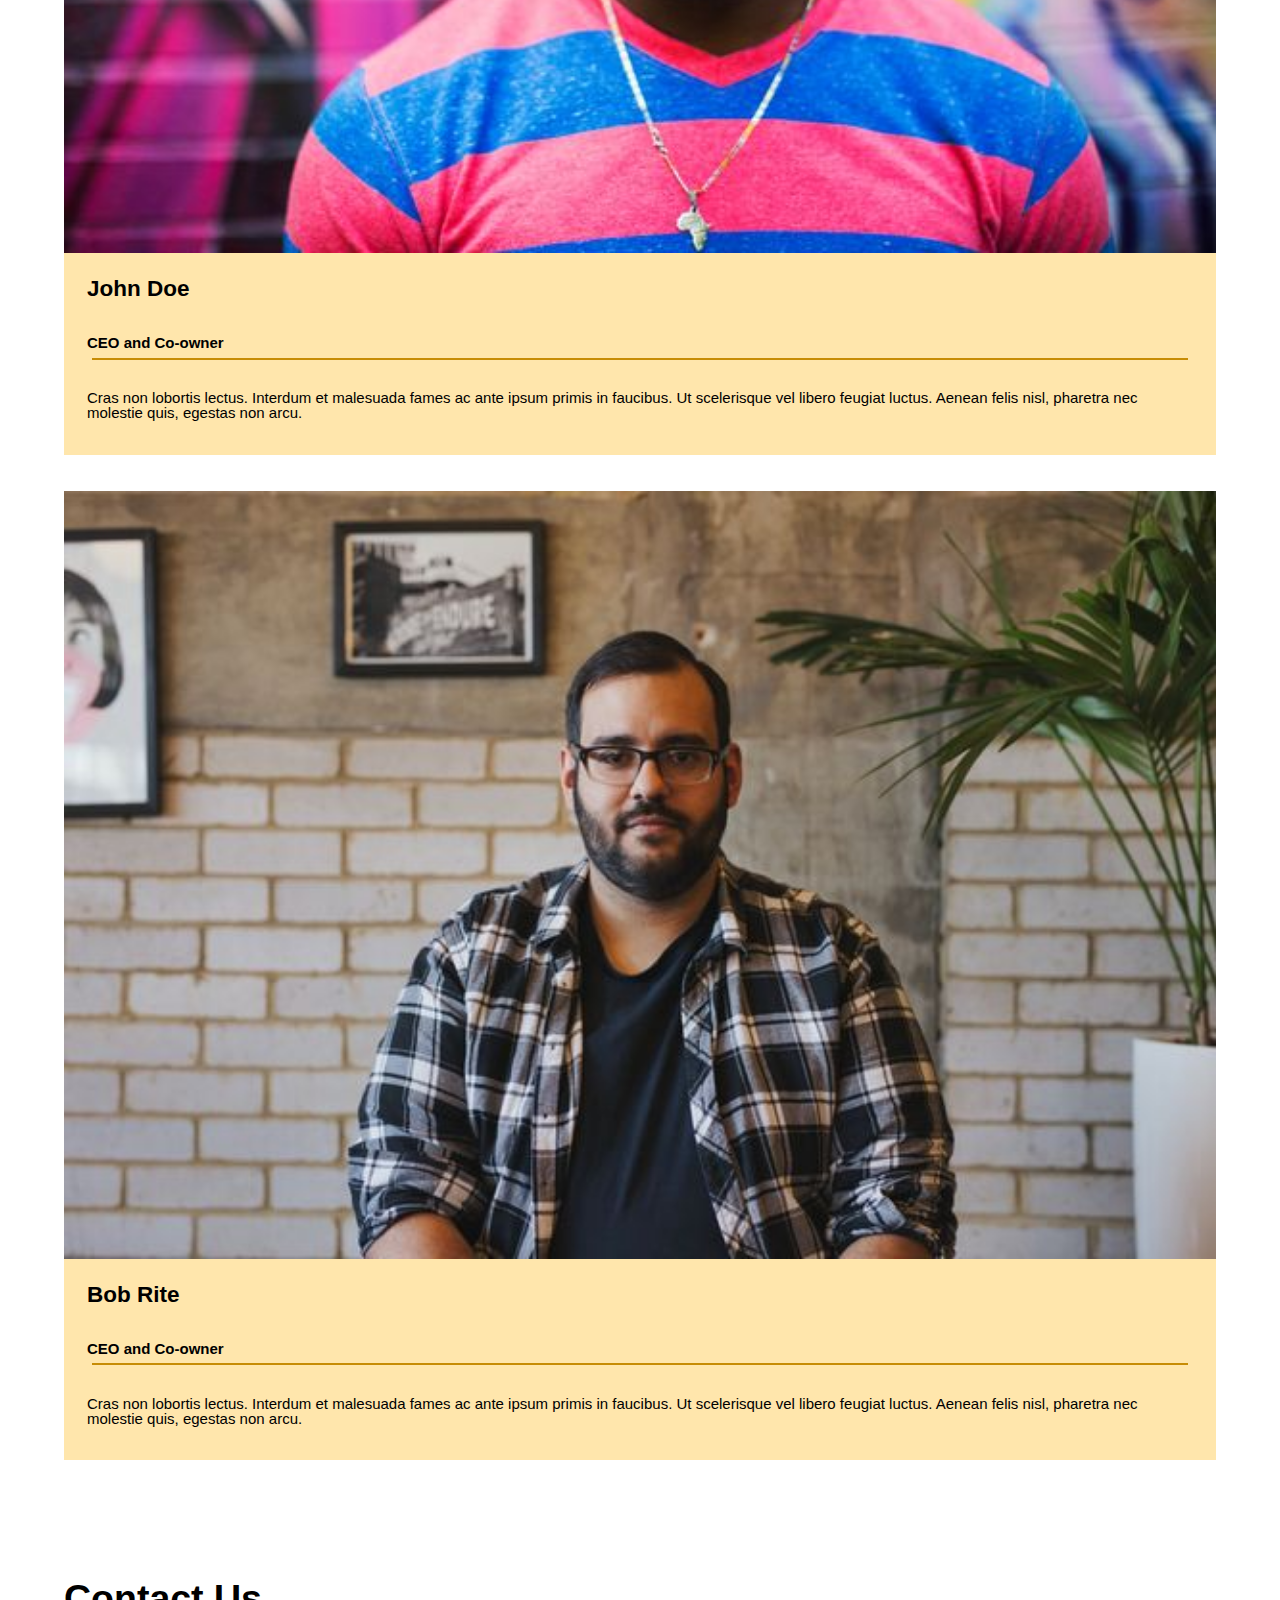
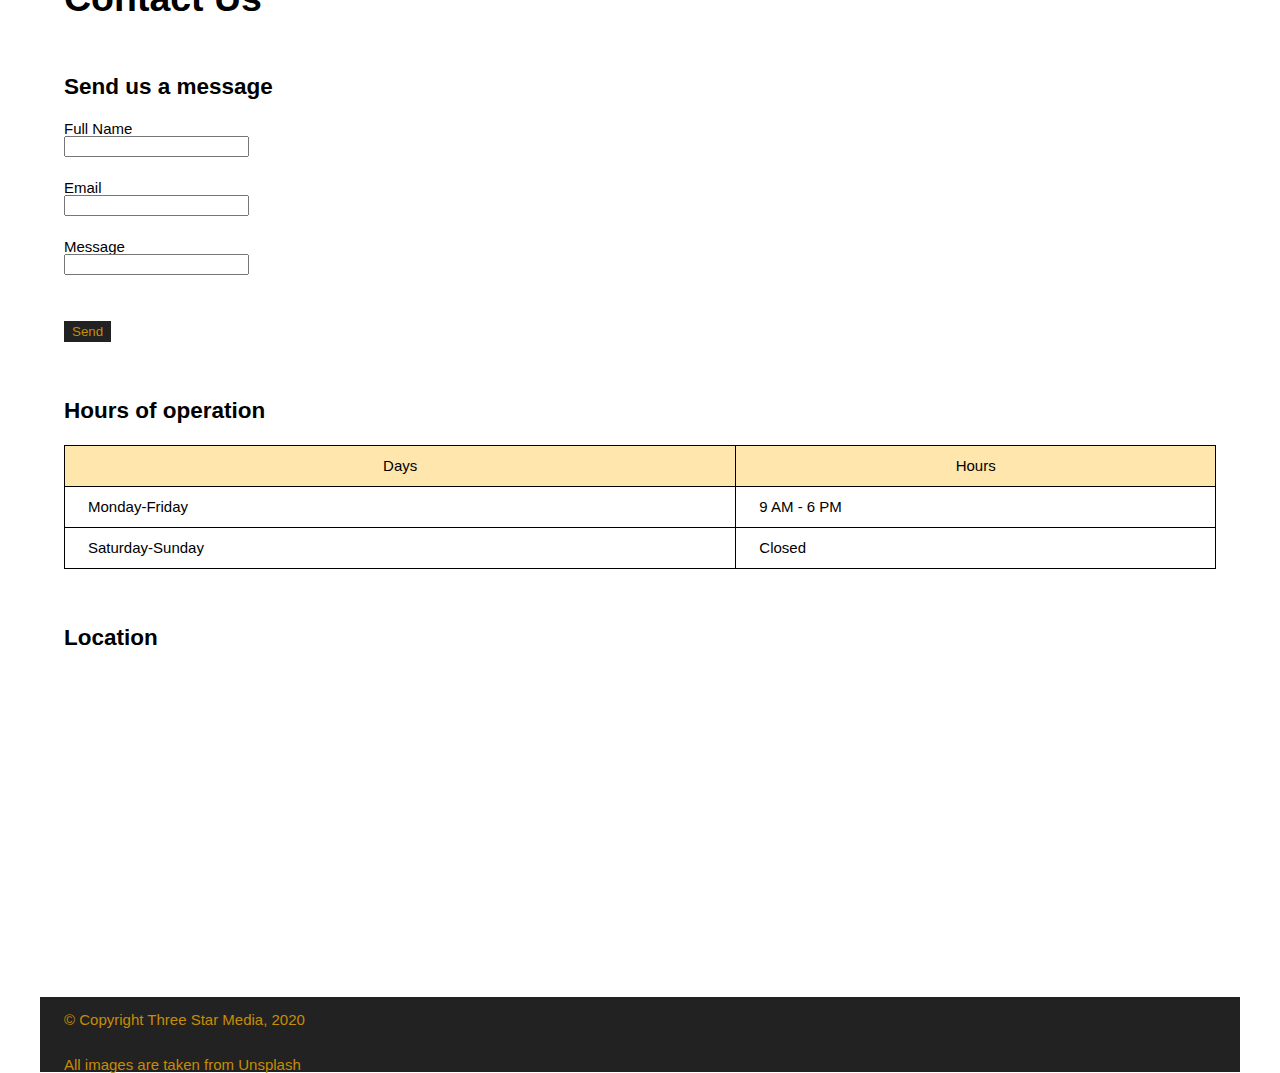
==== commit c053f1c5: "added text to footer" ====
--- a/final-project/index.html
+++ b/final-project/index.html
@@ -253,6 +253,7 @@
     <!-- Copyright info is in there -->
     <footer>
         <br><p> © Copyright Three Star Media, 2020</p><br>
+        <br><p>All images are taken from Unsplash</p>
     </footer>
       
 
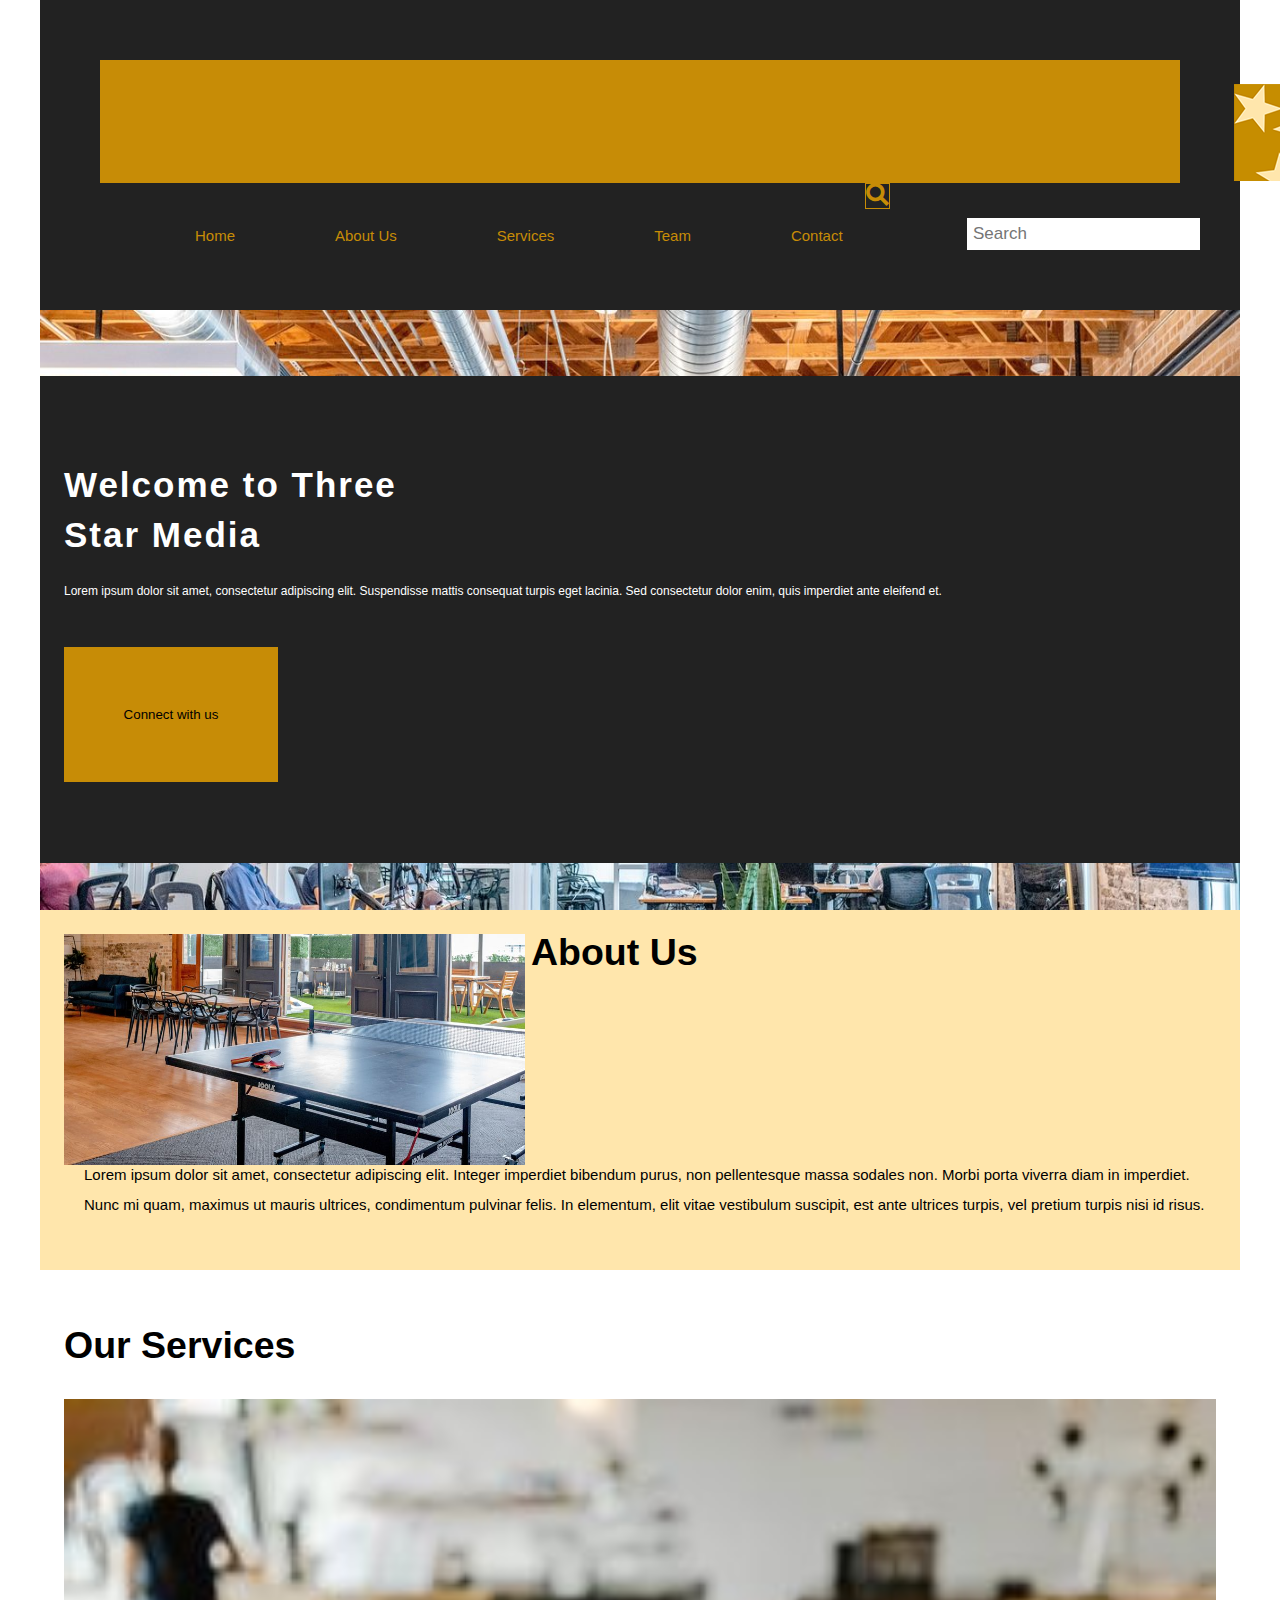
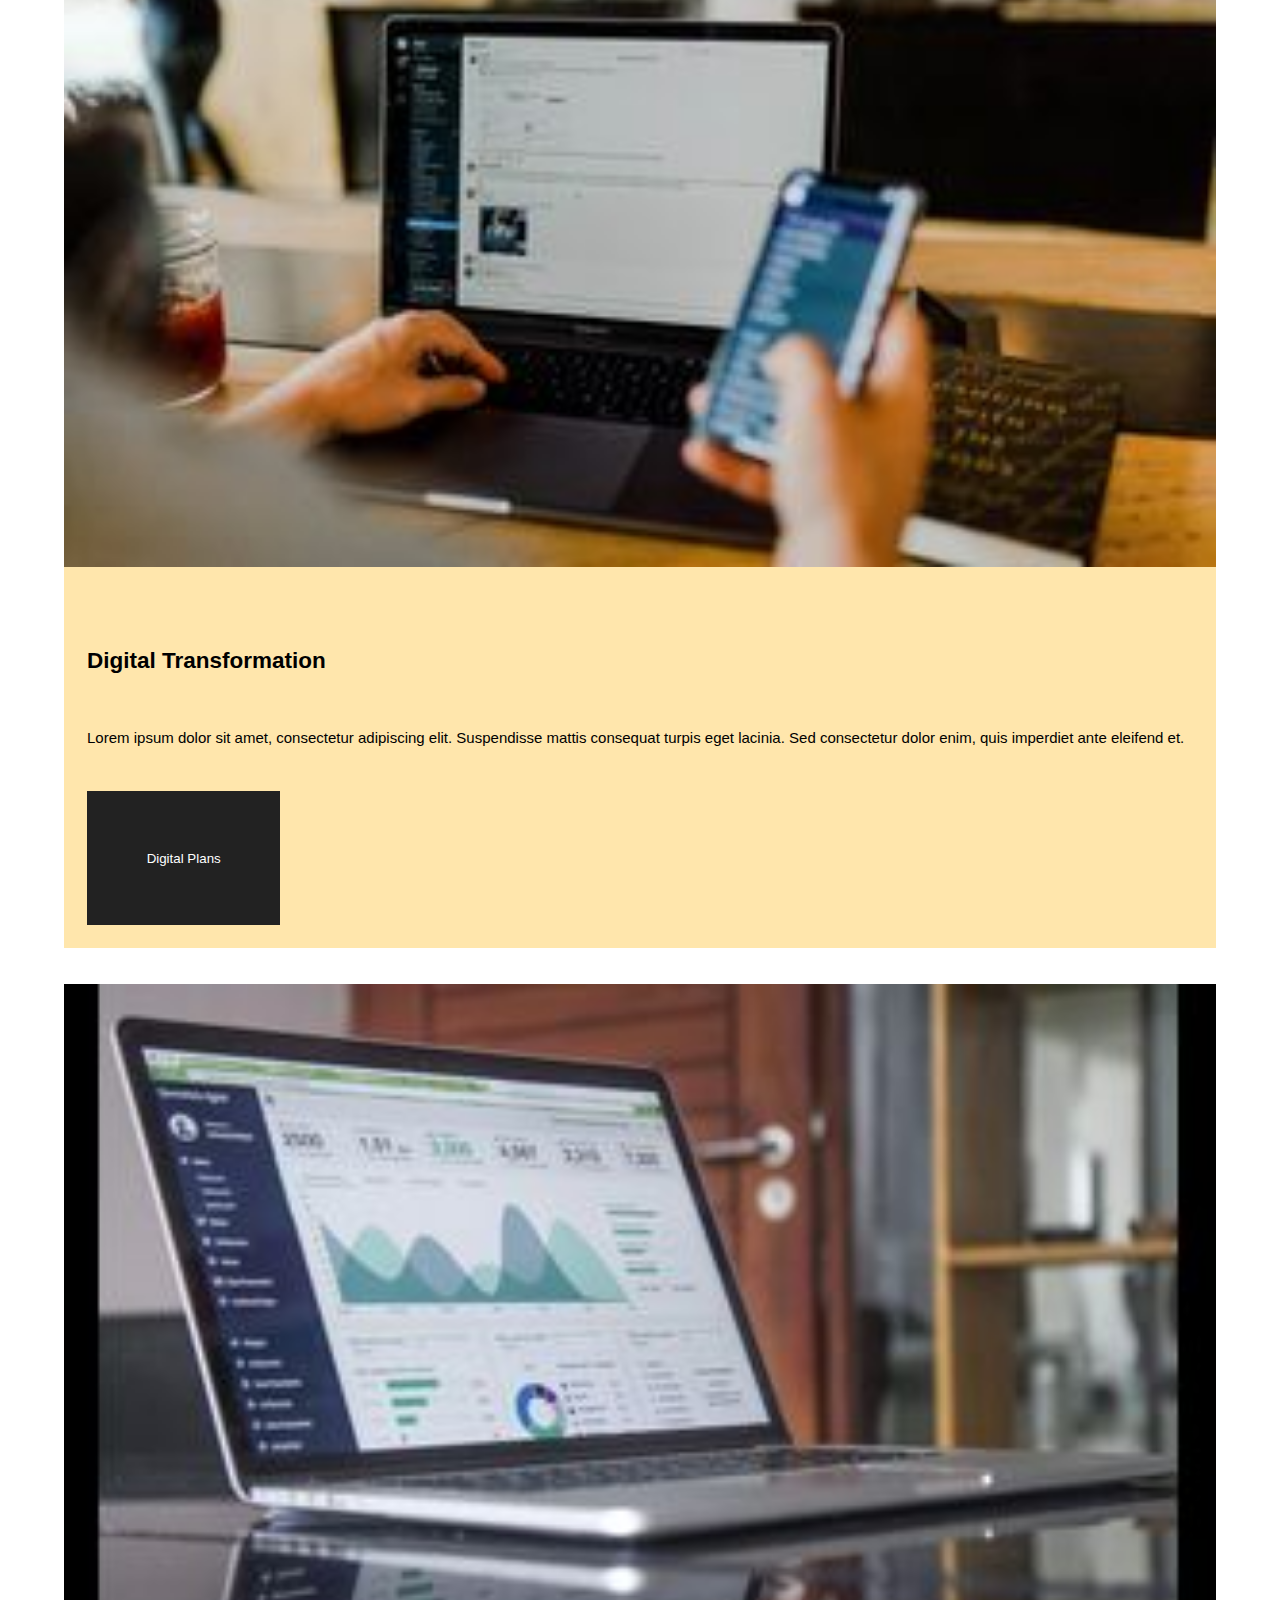
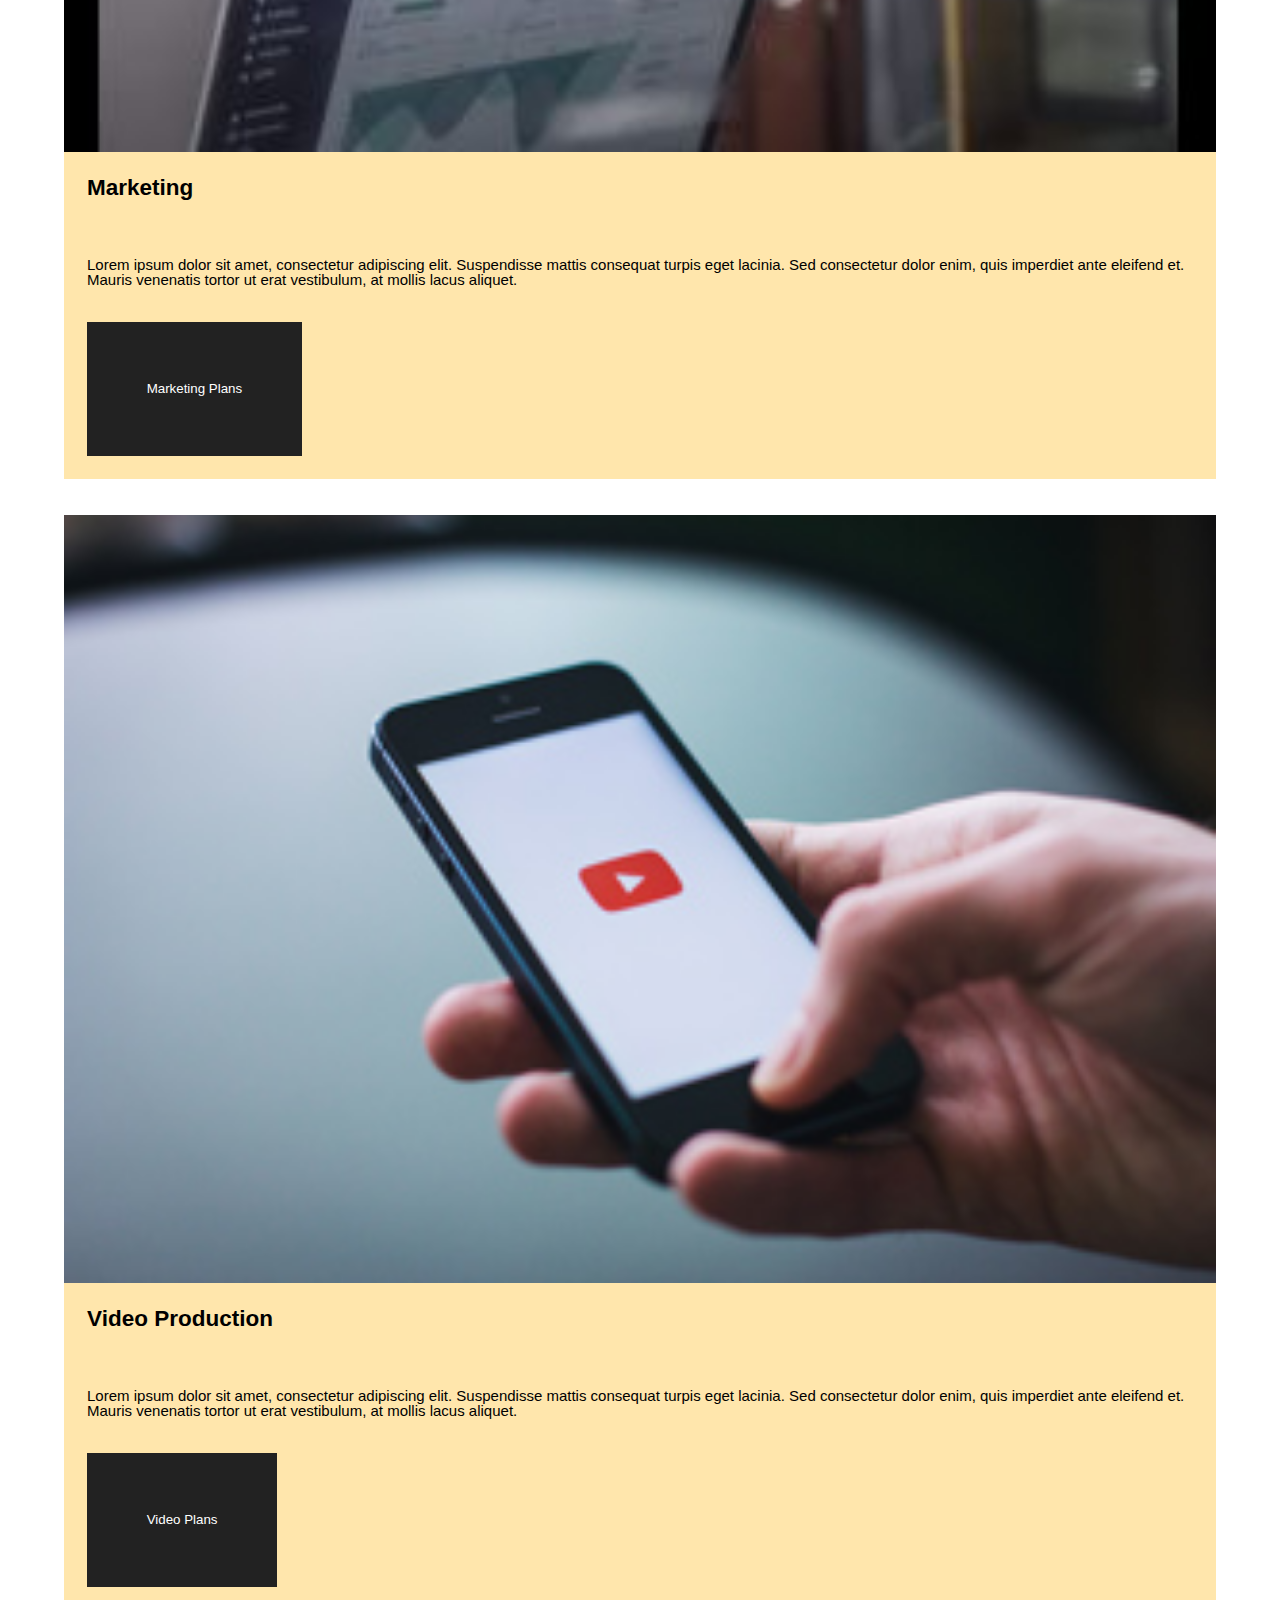
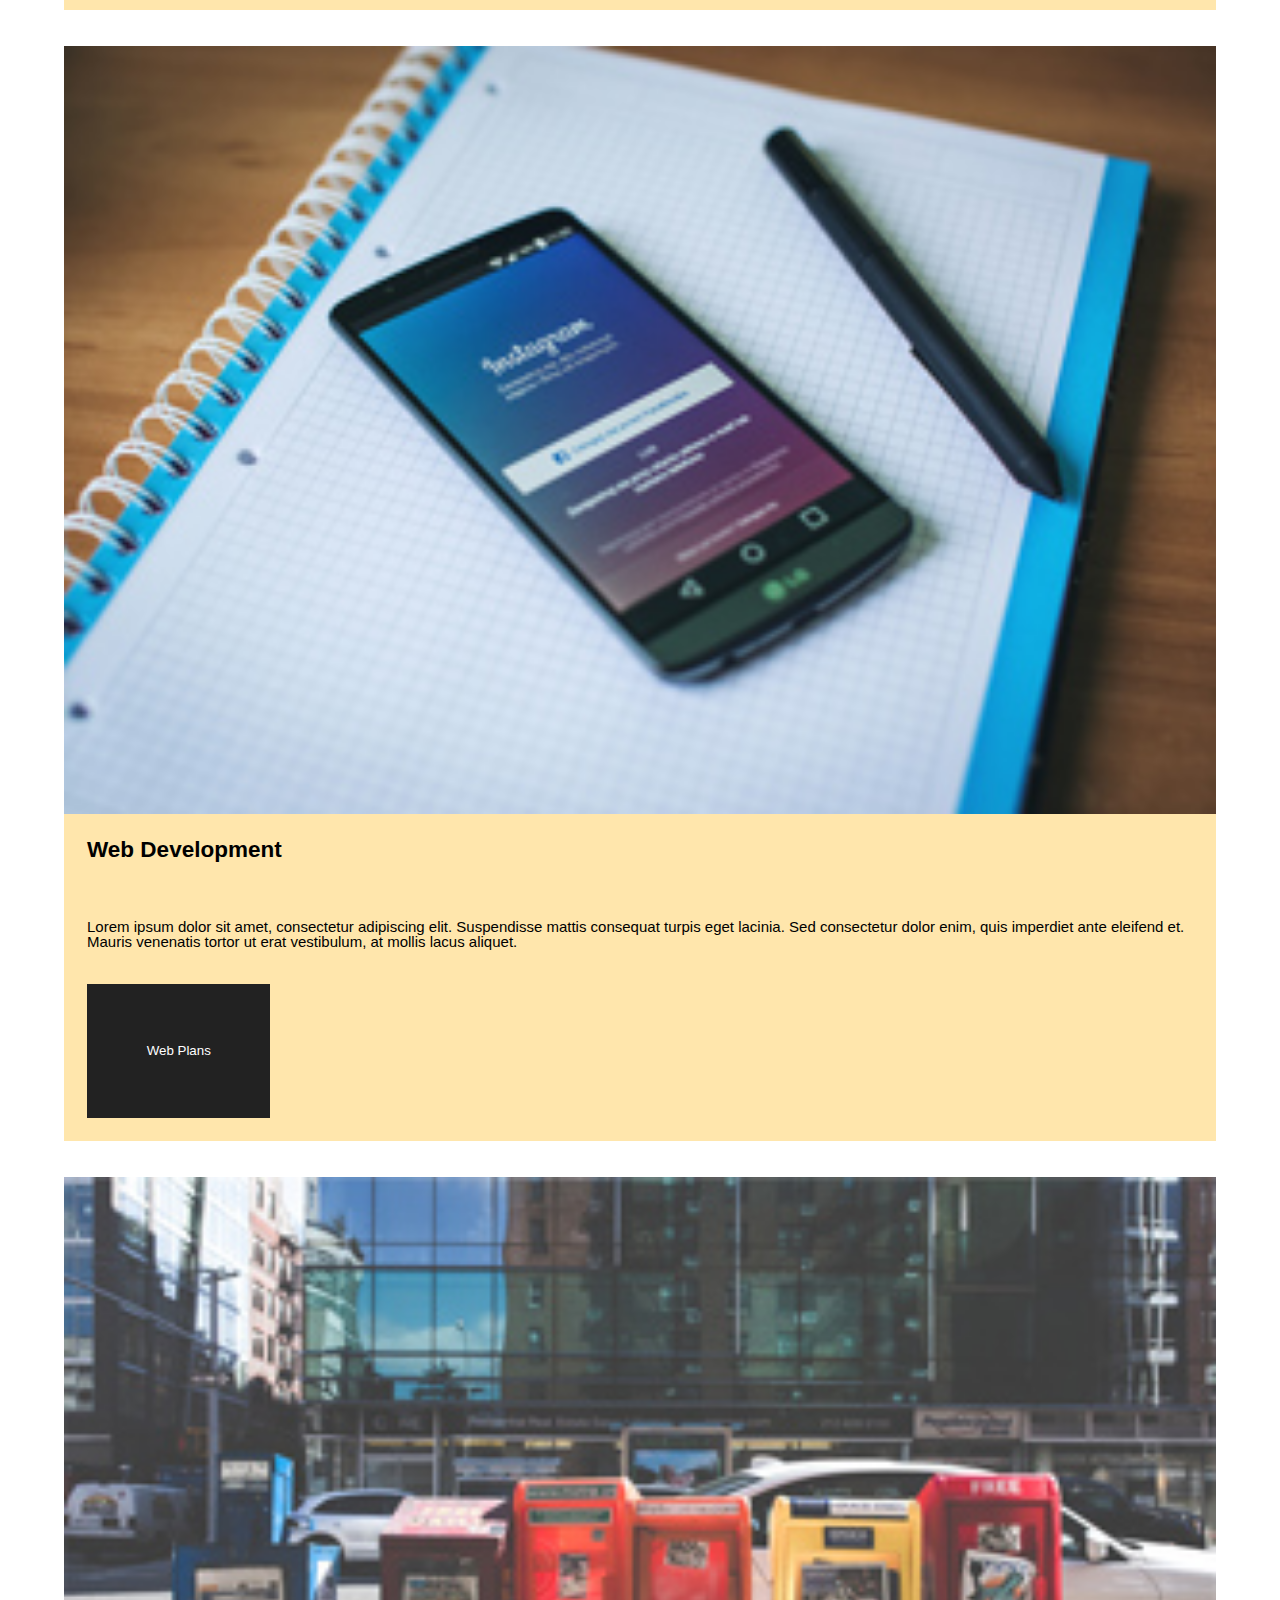
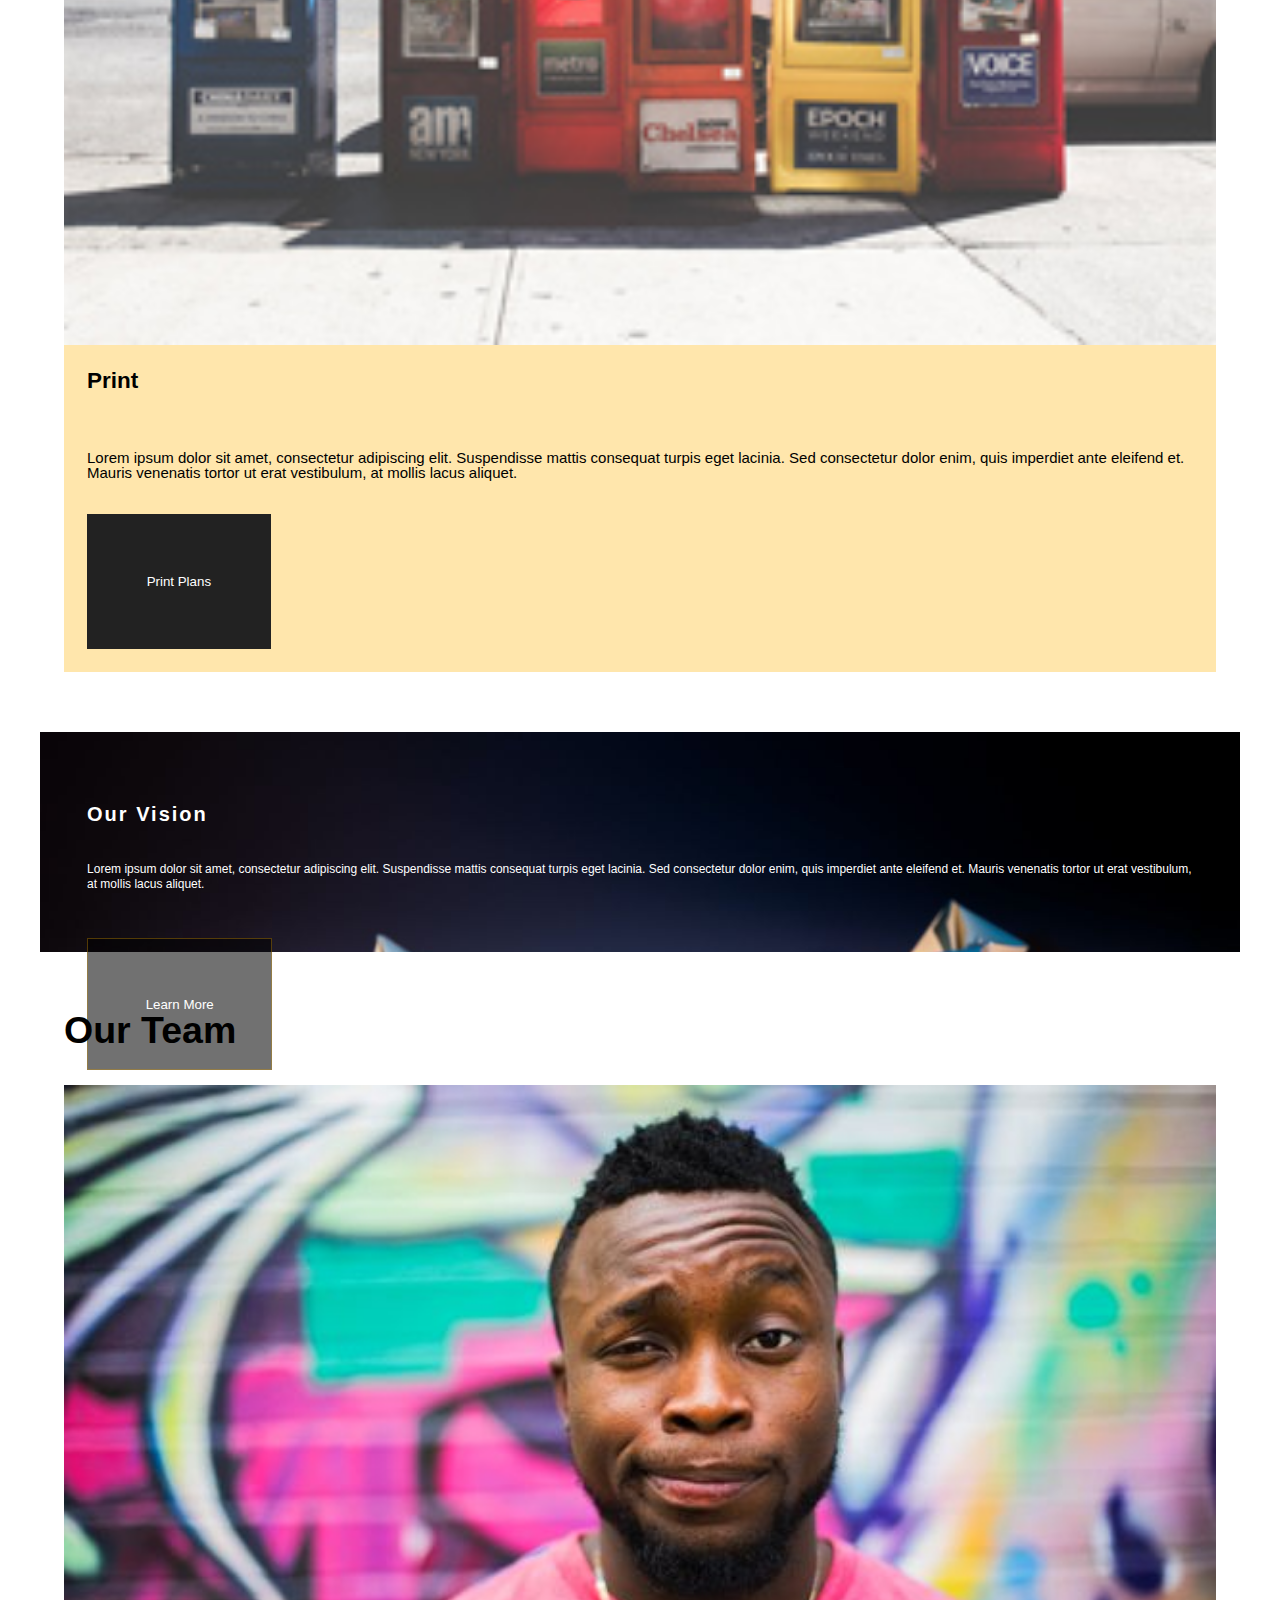
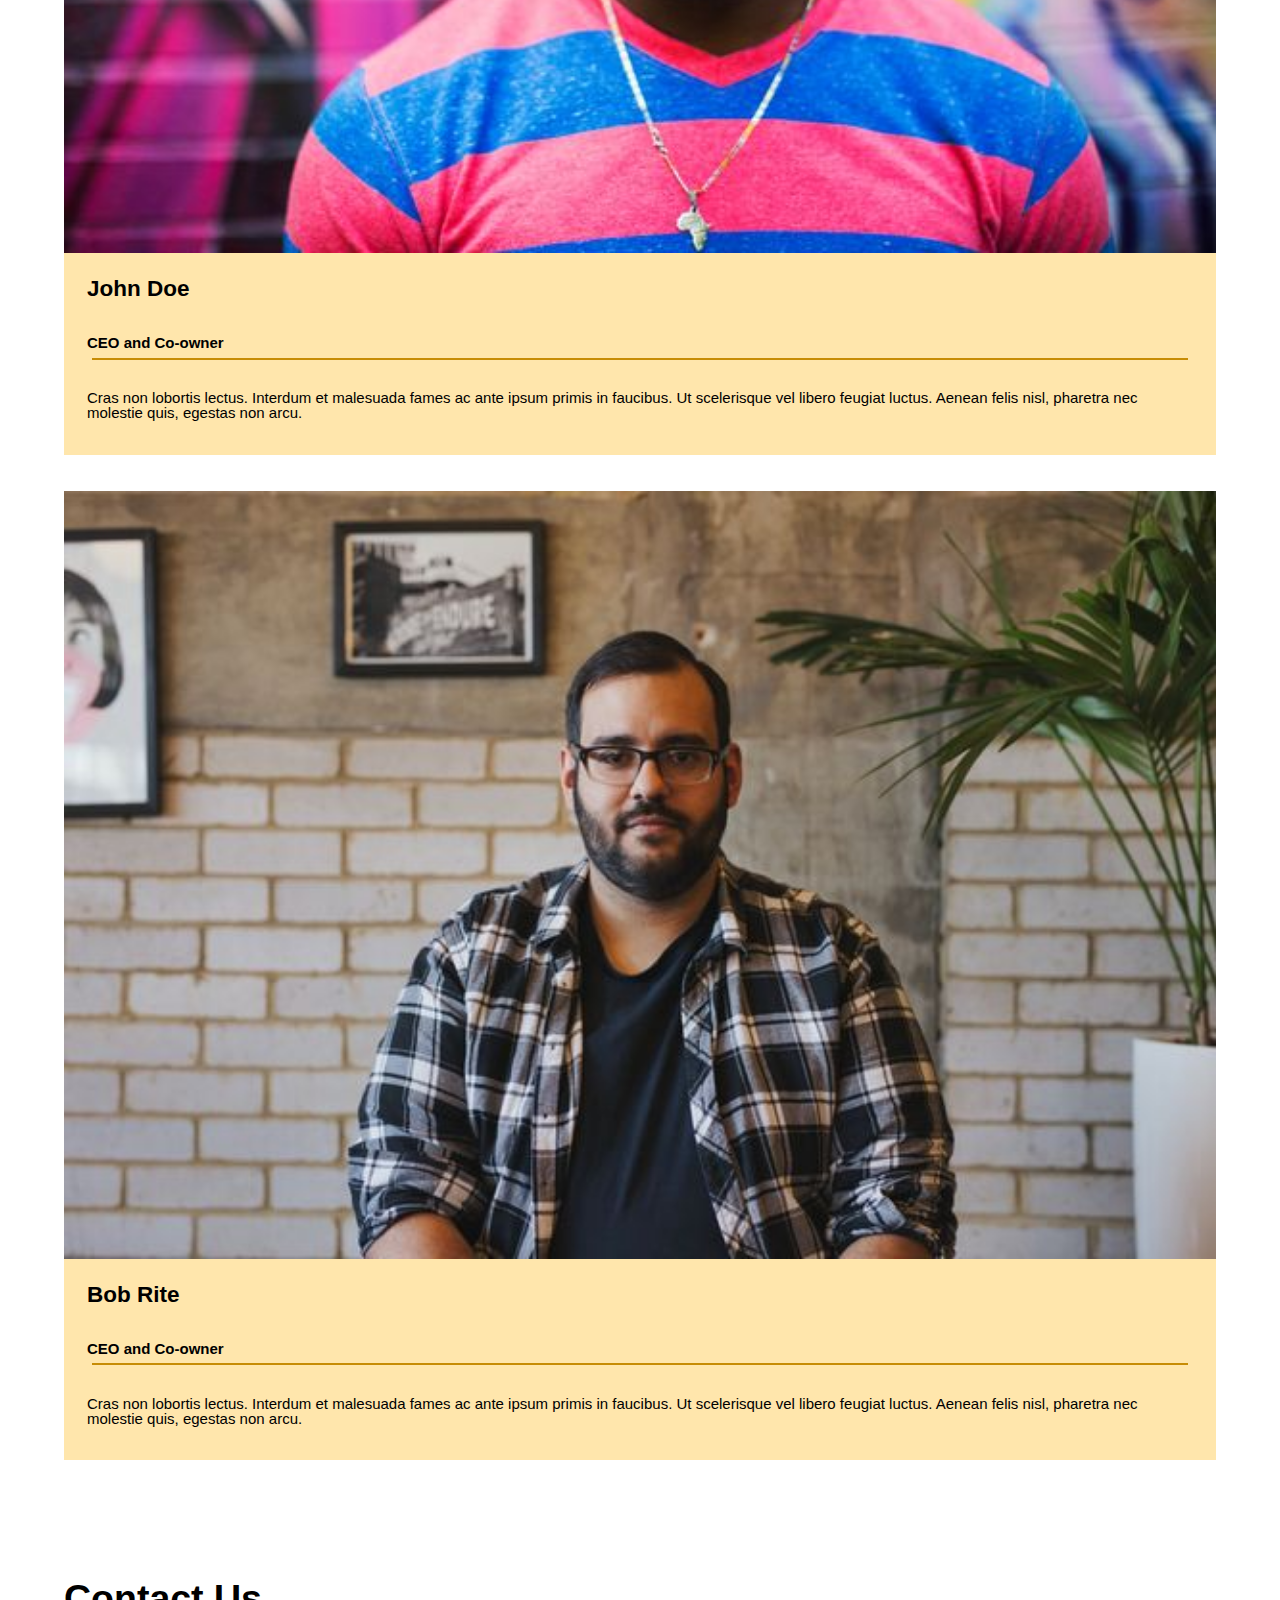
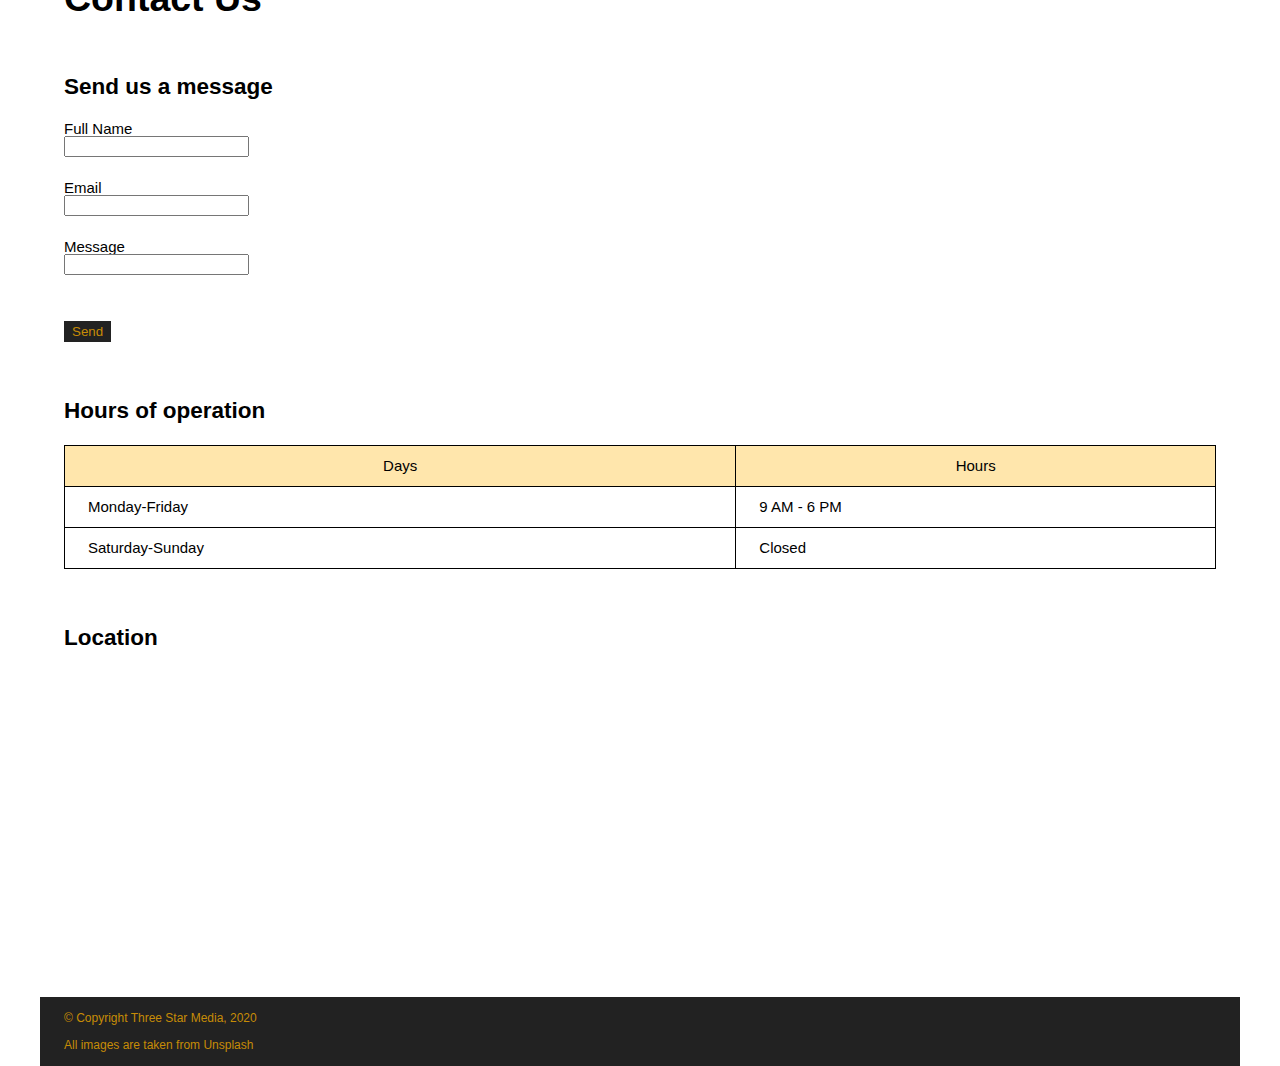
==== commit 5645522d: "updated footer" ====
--- a/final-project/index.html
+++ b/final-project/index.html
@@ -253,7 +253,7 @@
     <!-- Copyright info is in there -->
     <footer>
         <br><p> © Copyright Three Star Media, 2020</p><br>
-        <br><p>All images are taken from Unsplash</p>
+        <p>All images are taken from Unsplash</p><br>
     </footer>
       
 
--- a/final-project/styles/styles.css
+++ b/final-project/styles/styles.css
@@ -132,11 +132,13 @@
 }
 
 footer p{
+    font-size: 12px;
     margin-left: 2%;
     color: #c78c06;
 }
 footer{
     background-color: #222;
+    margin-bottom: 5%;
 }
 
 .map{
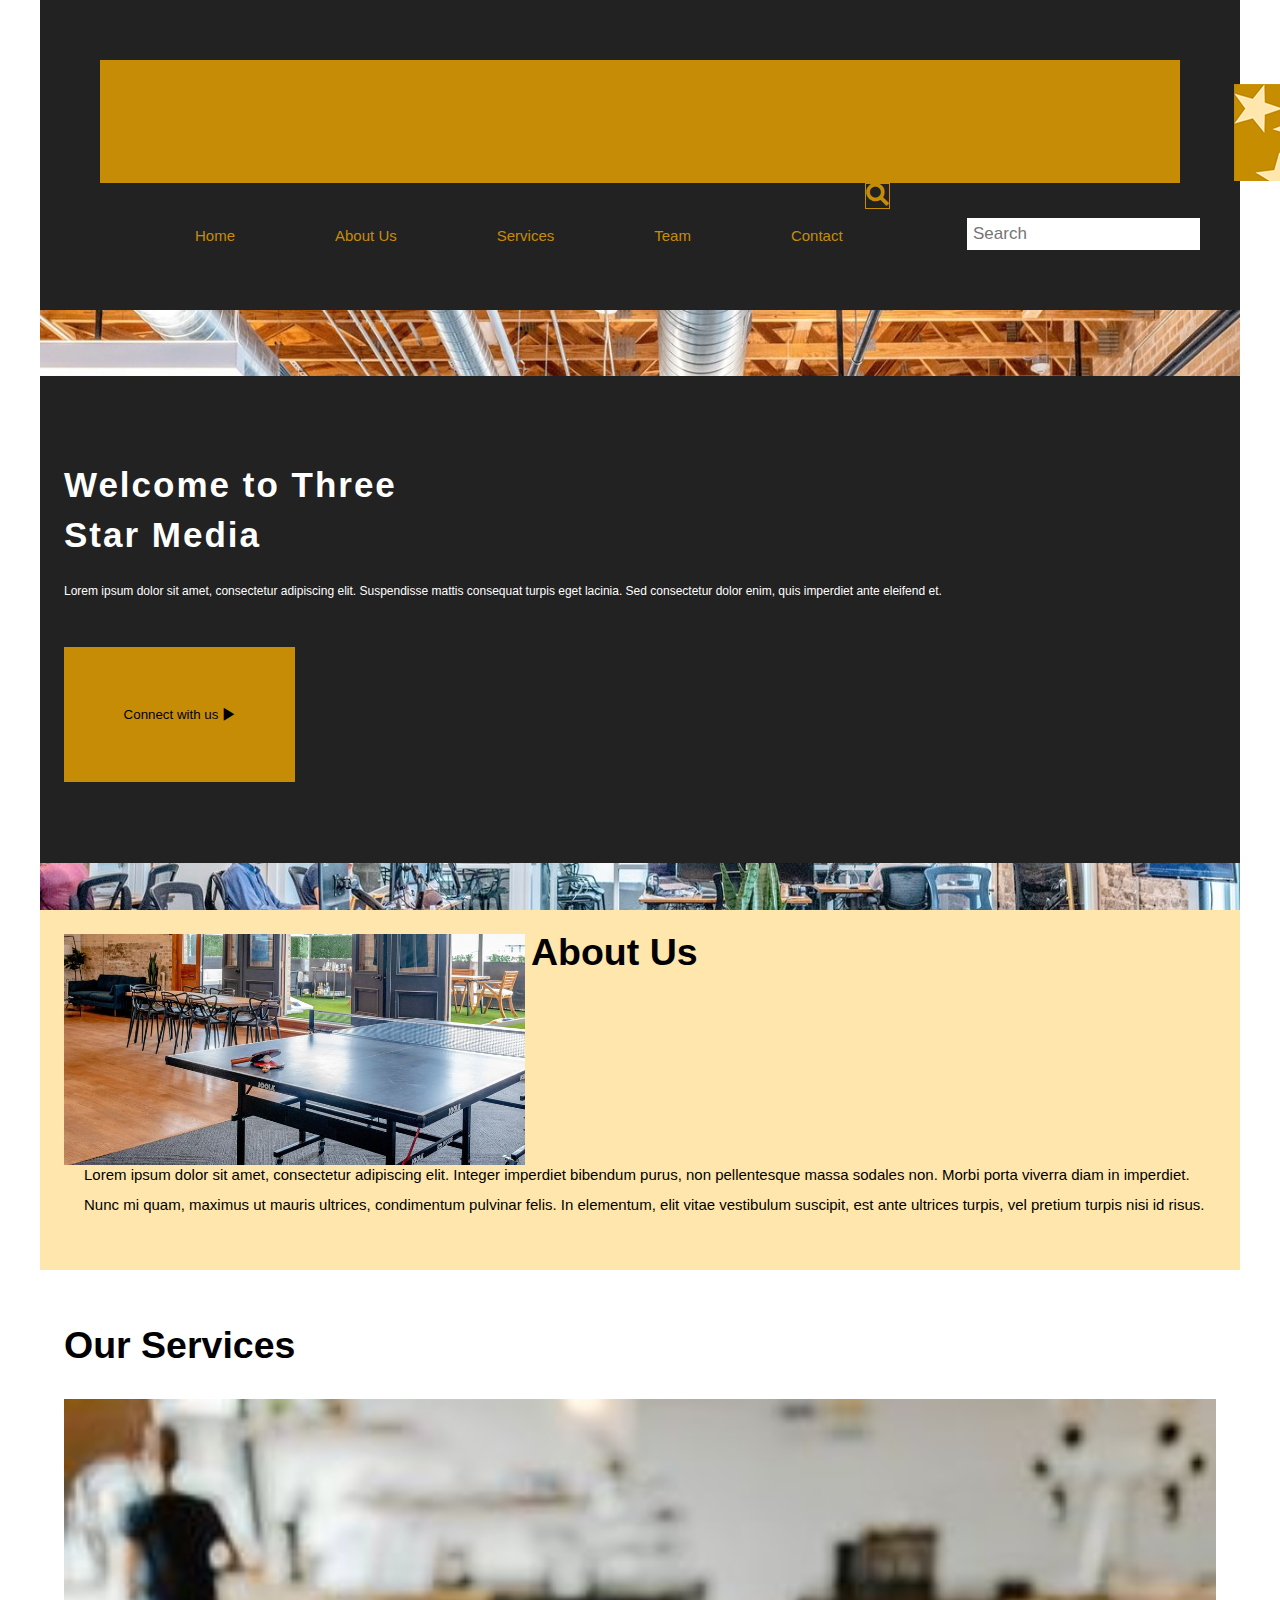
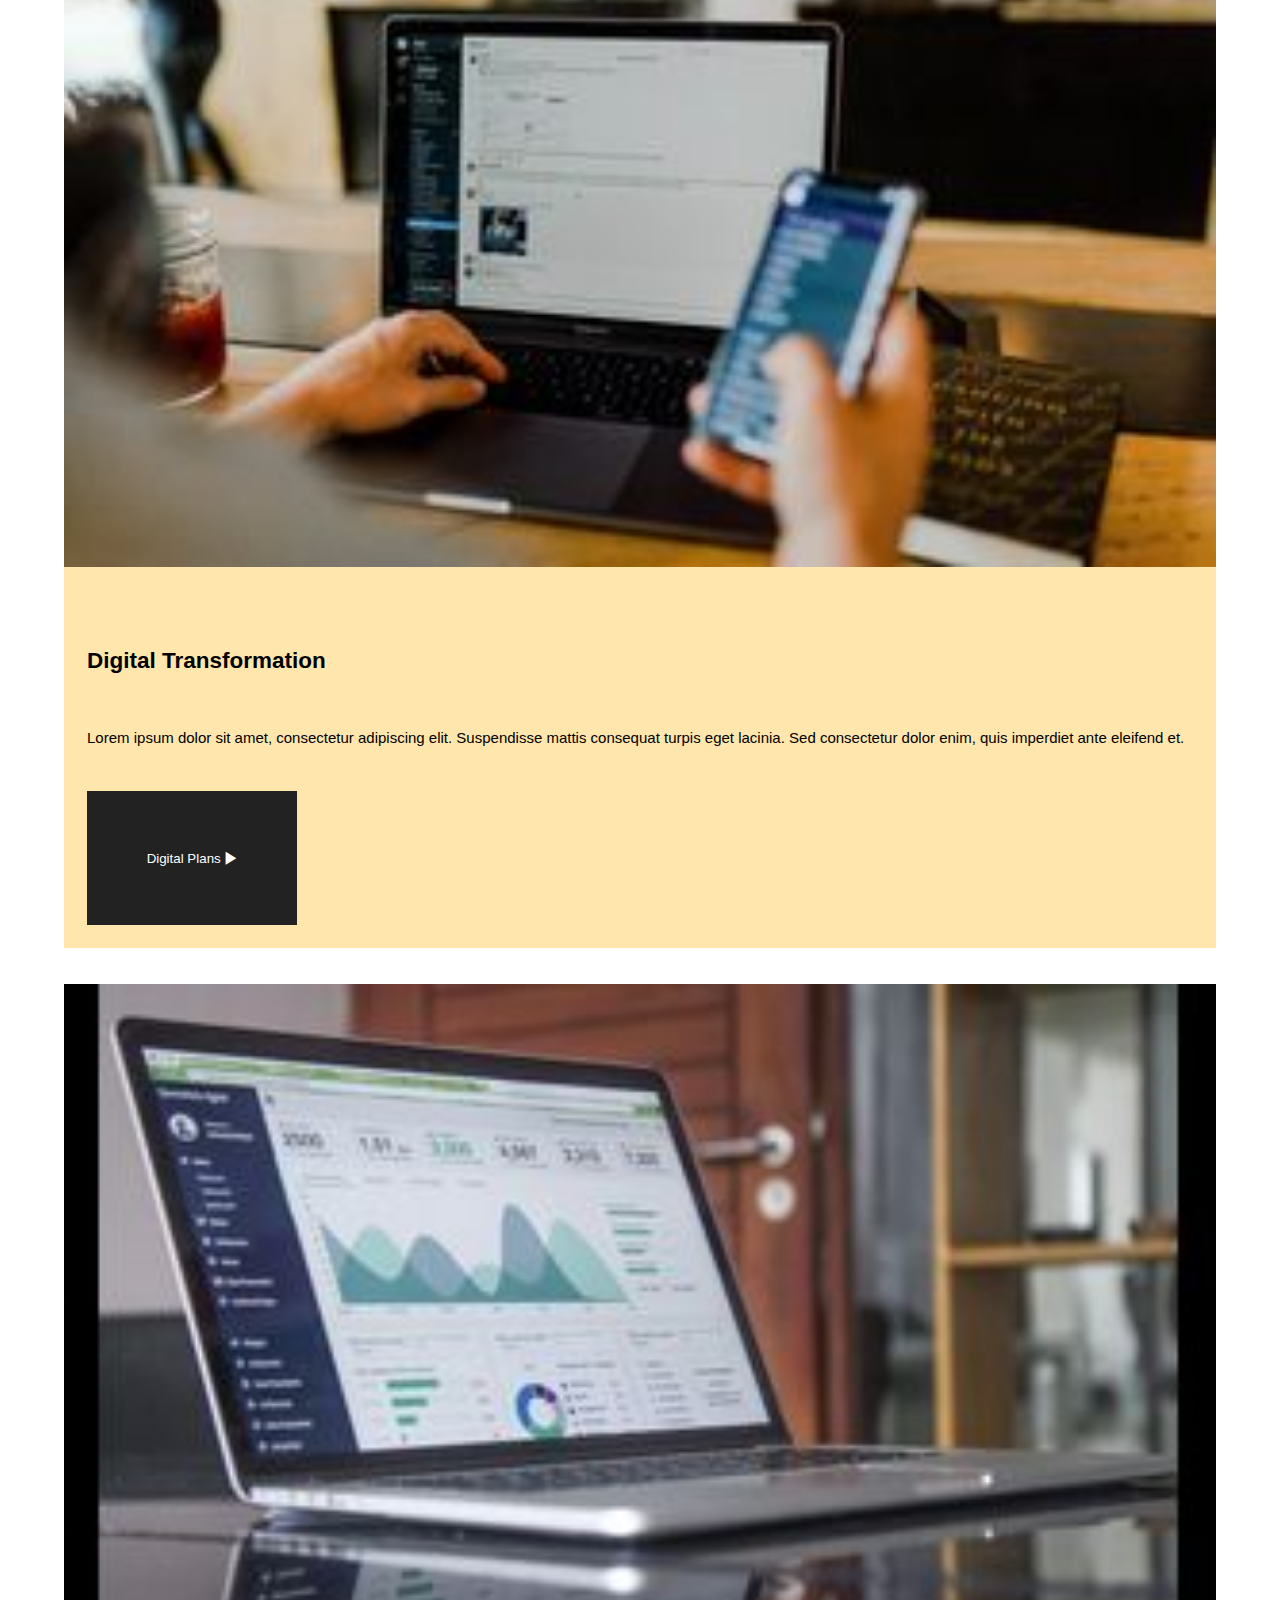
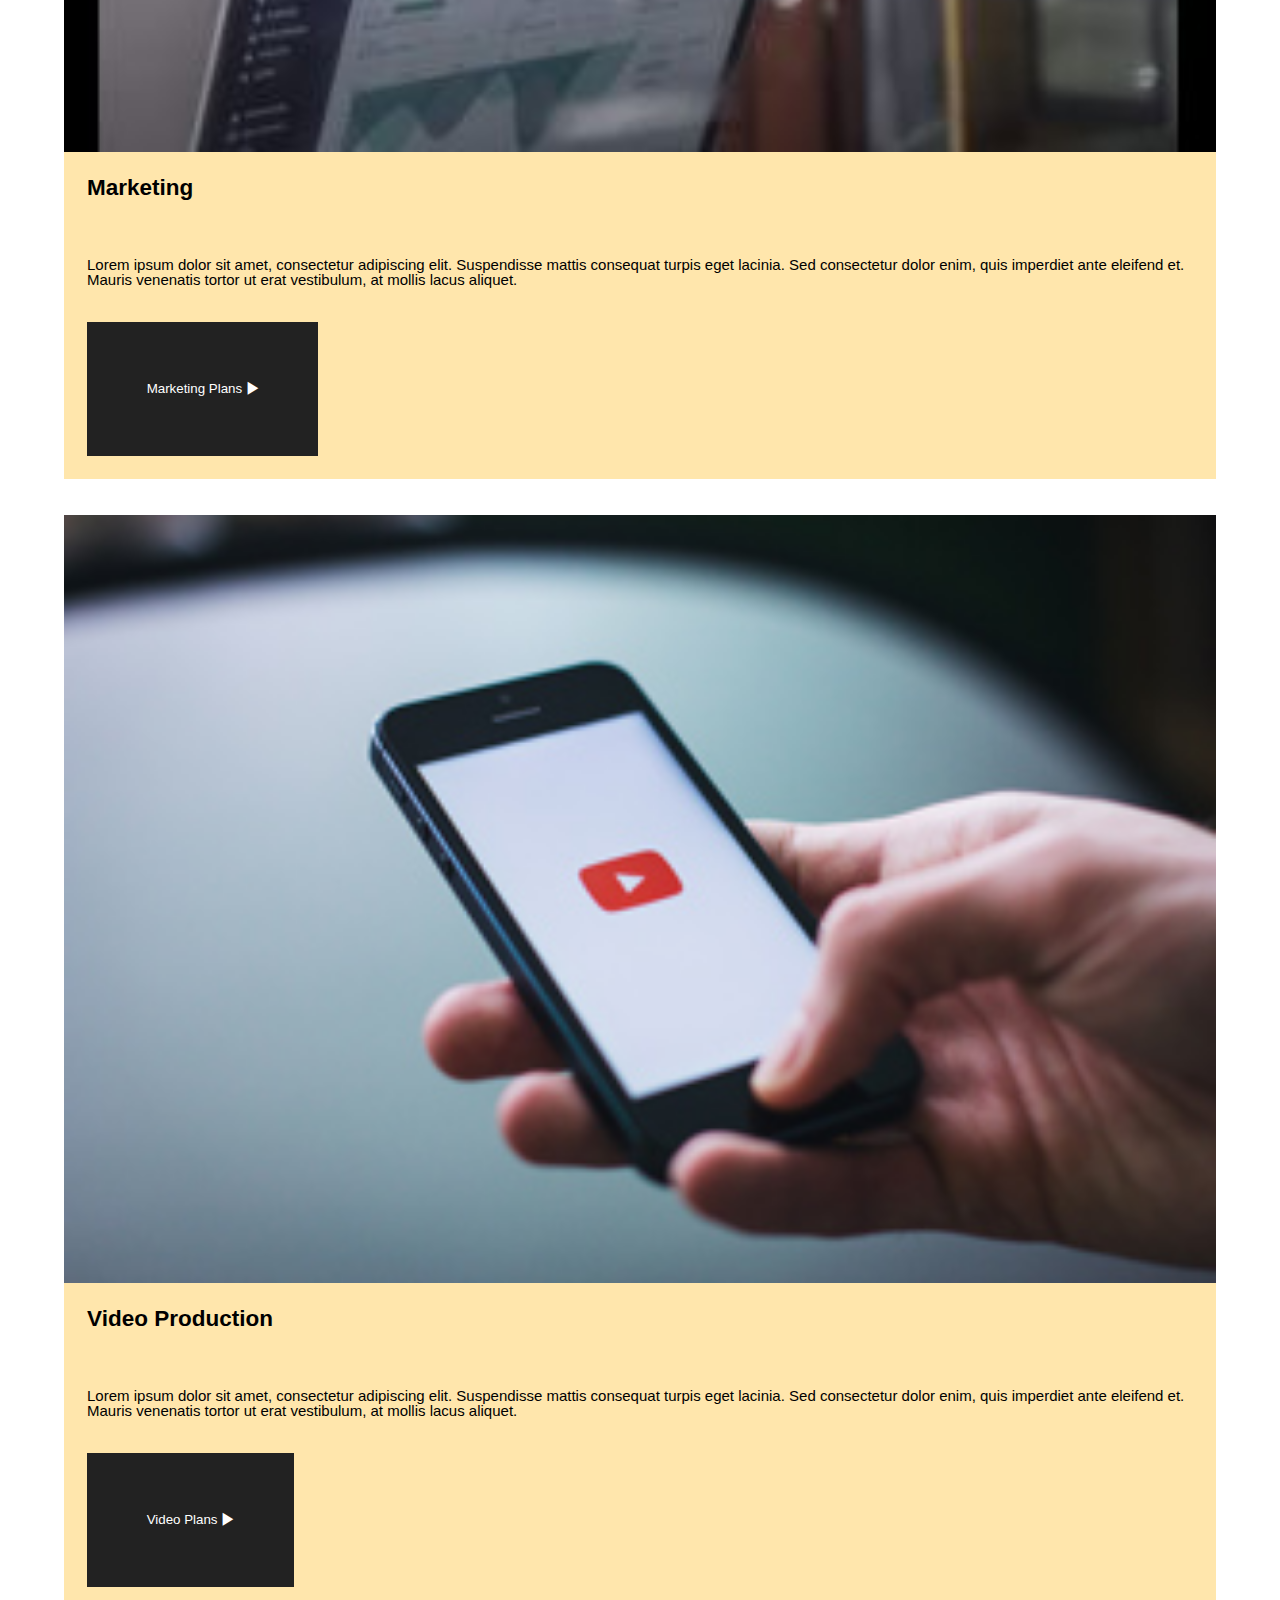
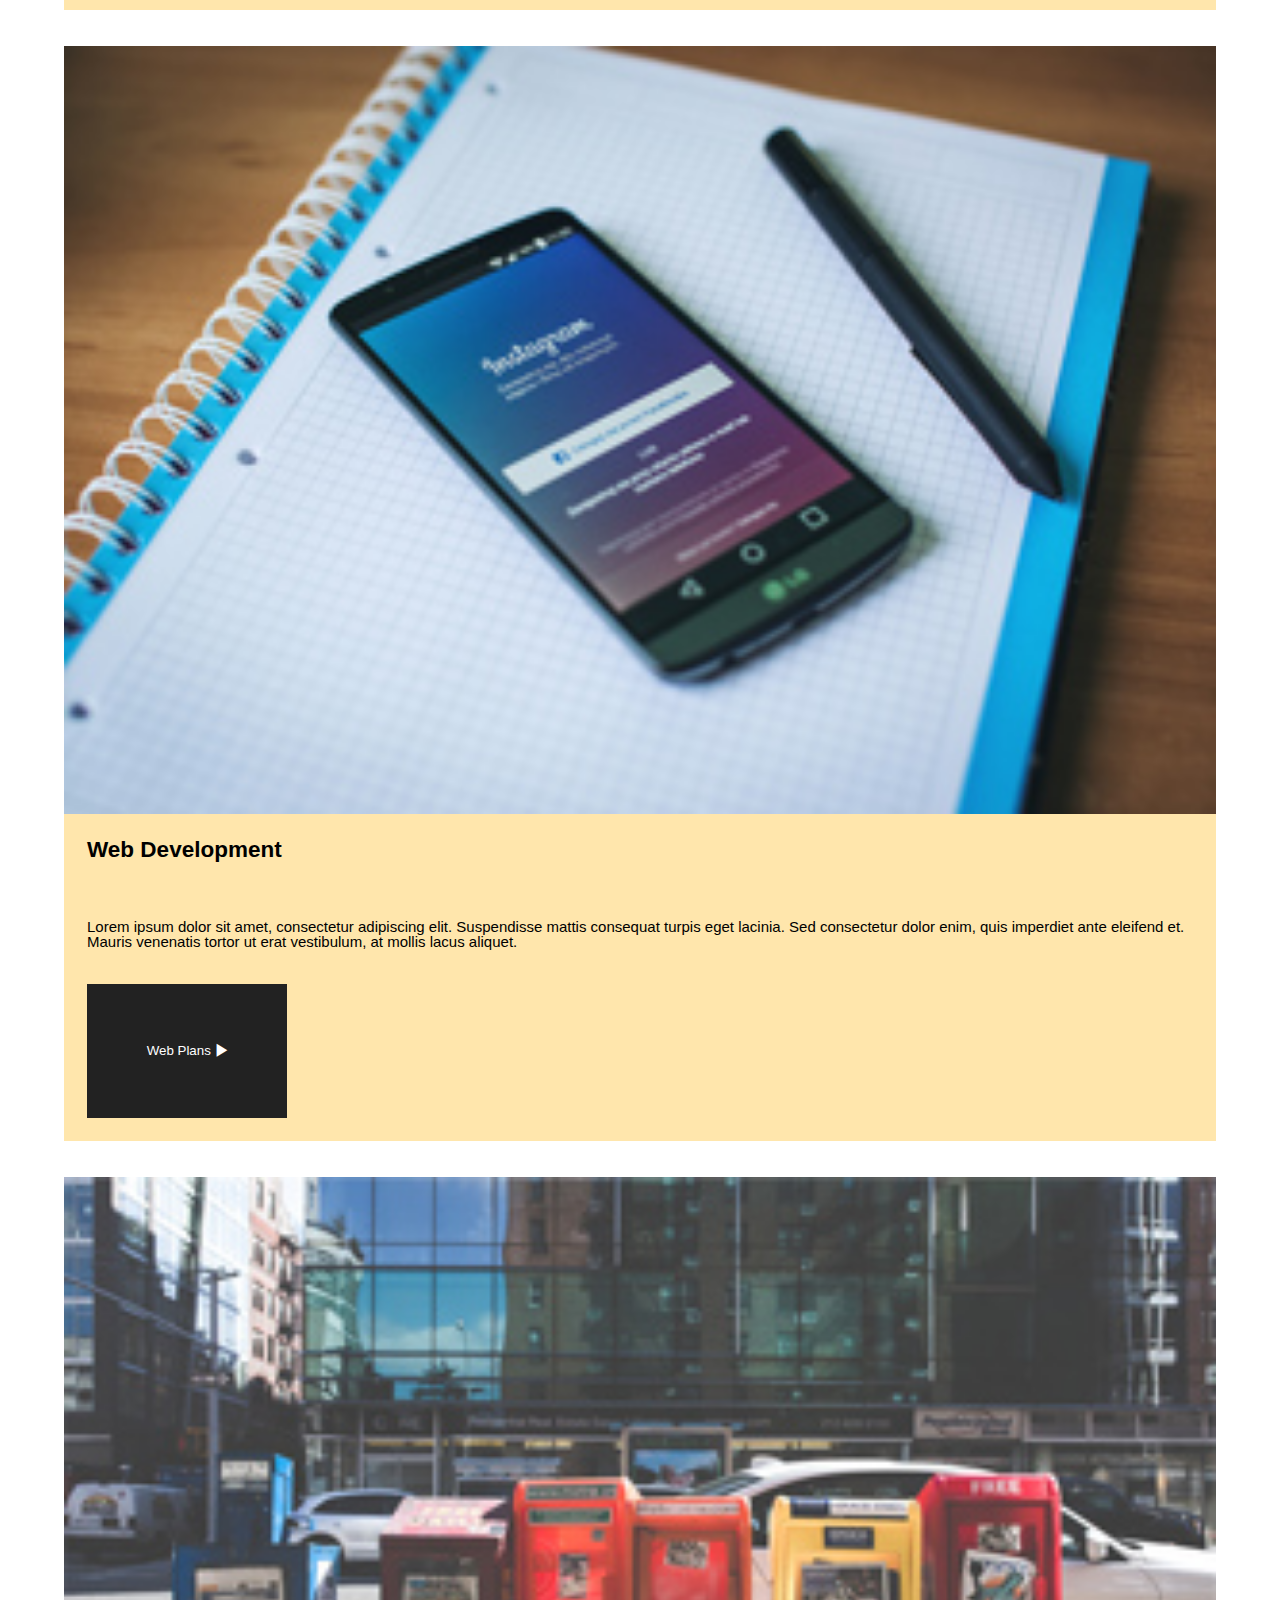
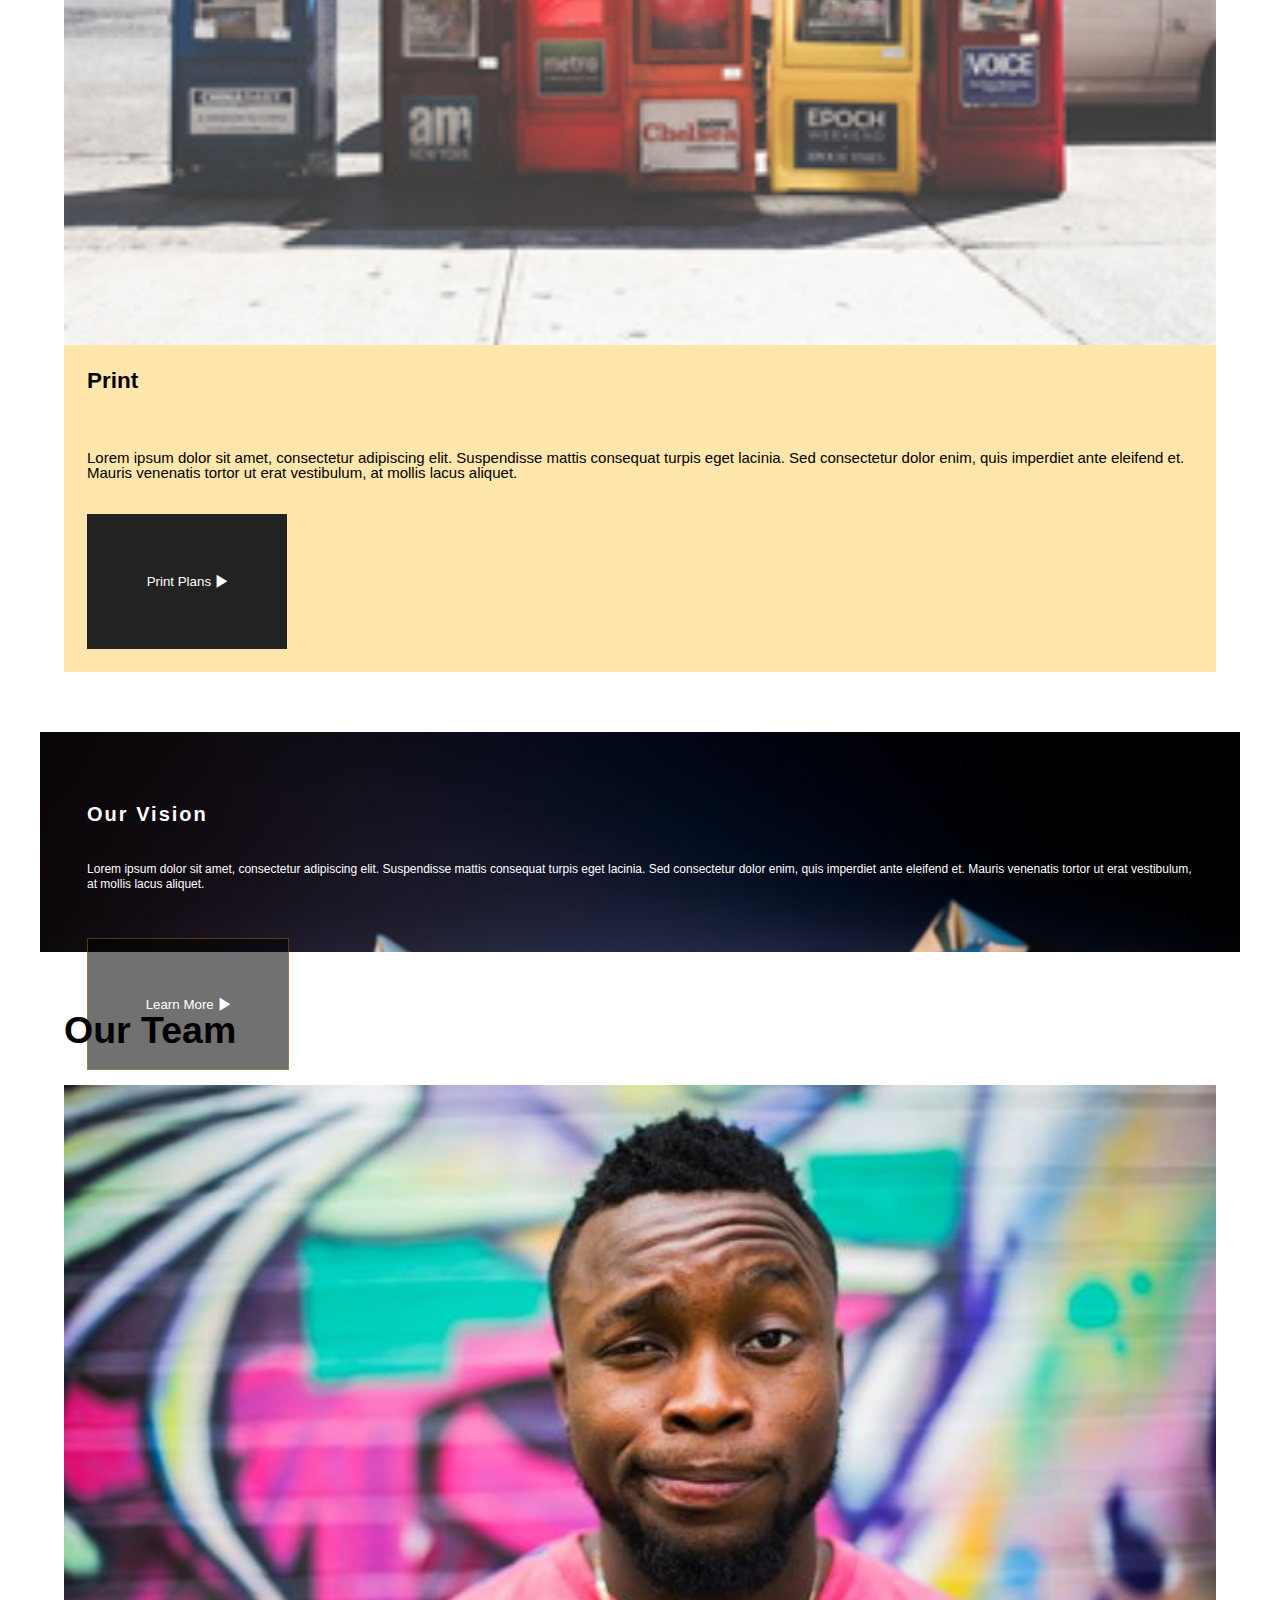
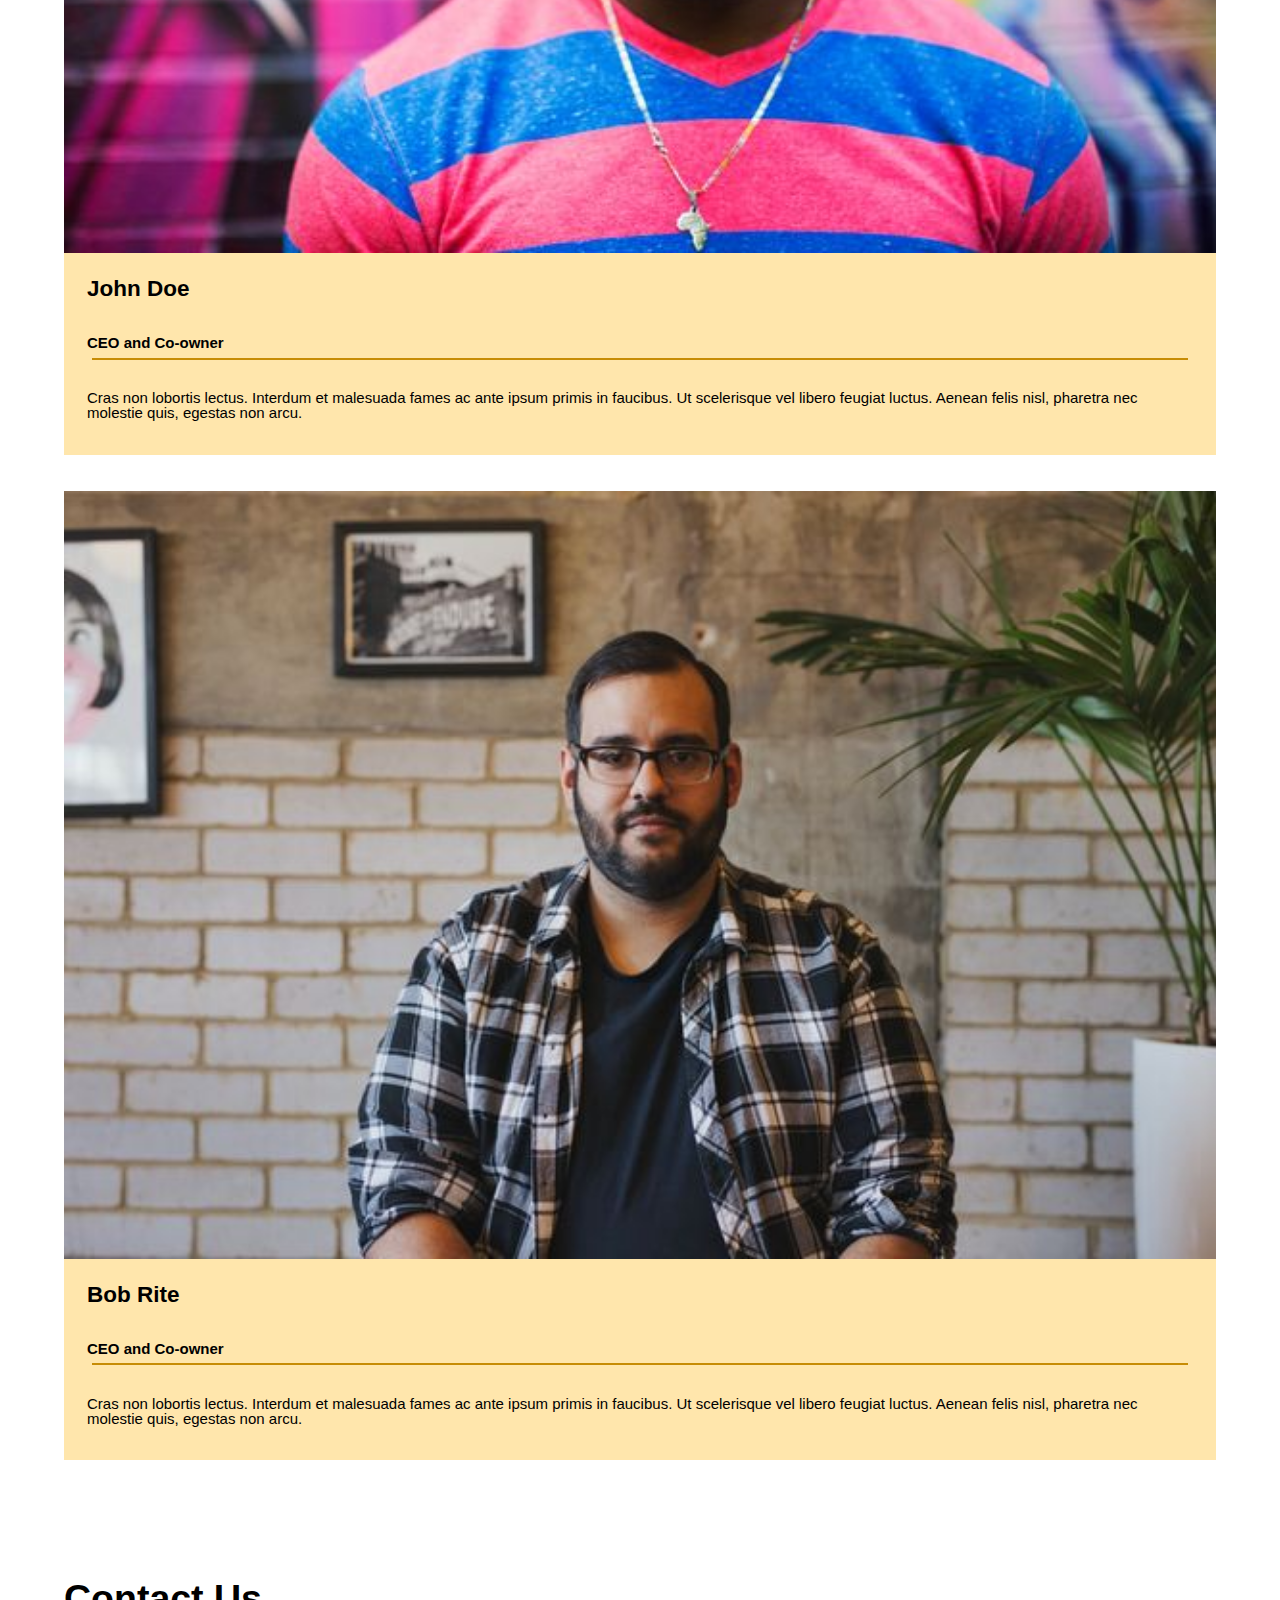
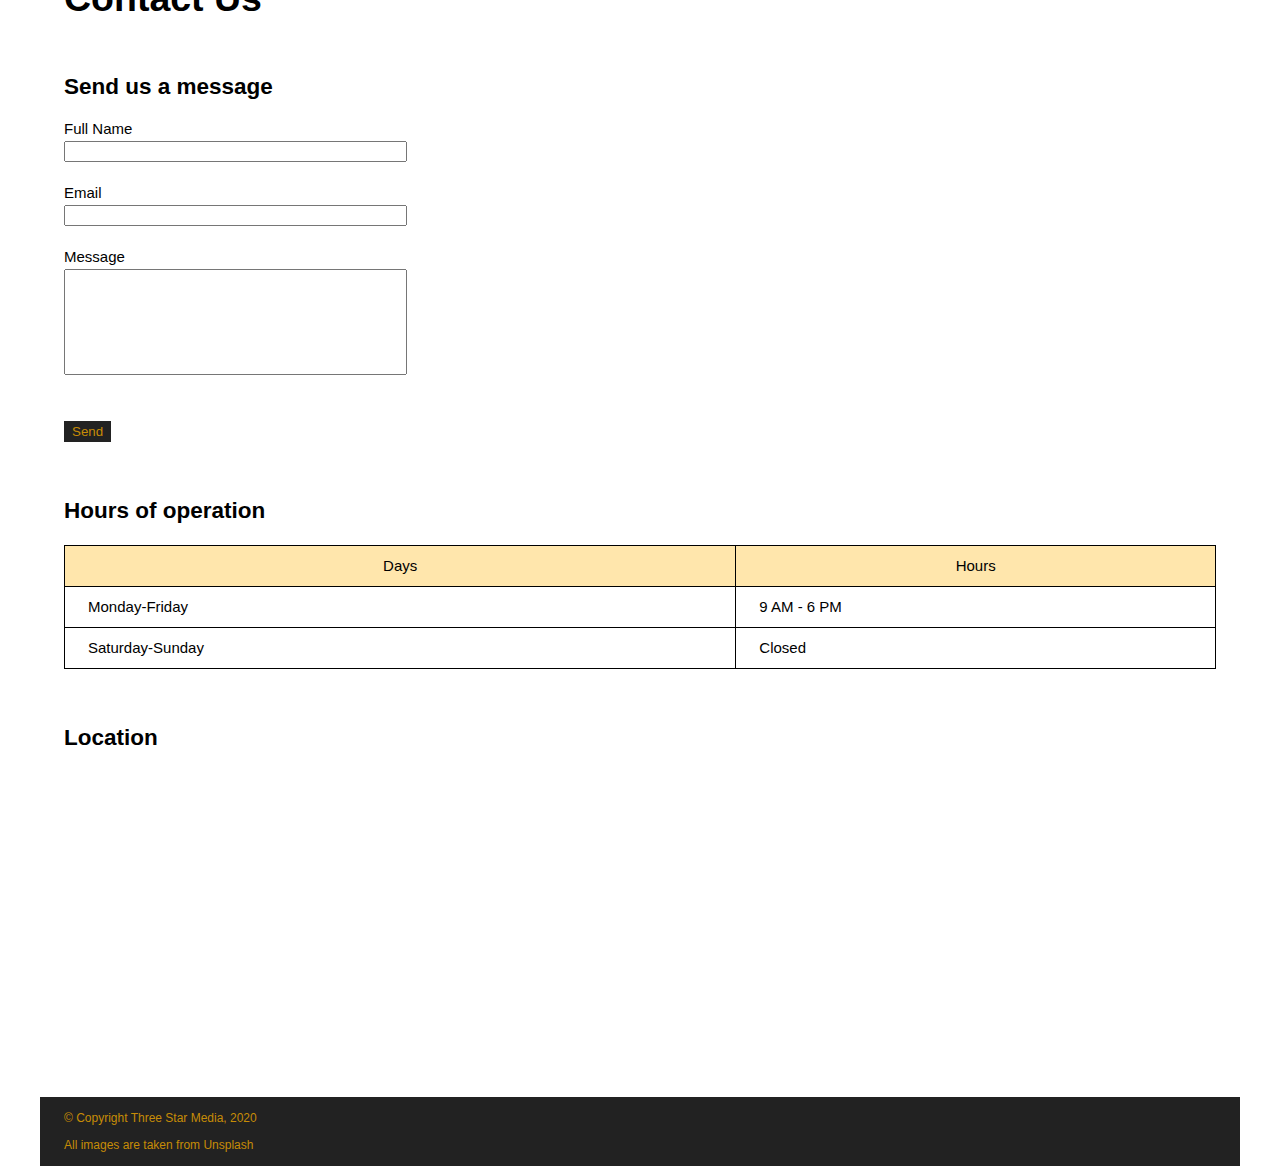
==== commit ea400d1c: "added icons to buttons" ====
--- a/final-project/index.html
+++ b/final-project/index.html
@@ -59,7 +59,7 @@
         <p>Lorem ipsum dolor sit amet, consectetur adipiscing elit. Suspendisse mattis consequat turpis eget lacinia. 
             Sed consectetur dolor enim, quis imperdiet ante eleifend et. <p>
 
-        <button type="button">Connect with us</button>
+        <button type="button">Connect with us <i class="icon icon-right" title="right"></i> </button>
         </div>
 
        
@@ -97,7 +97,7 @@
         <p>Lorem ipsum dolor sit amet, consectetur adipiscing elit. Suspendisse mattis consequat turpis eget lacinia. 
             Sed consectetur dolor enim, quis imperdiet ante eleifend et. </p>
 
-        <button type="button">Digital Plans</button>
+        <button type="button">Digital Plans <i class="icon icon-right" title="right"></i> </button>
 
         </div>
     
@@ -112,7 +112,7 @@
             Sed consectetur dolor enim, quis imperdiet ante eleifend et. 
             Mauris venenatis tortor ut erat vestibulum, at mollis lacus aliquet.</p>
 
-            <button type="button">Marketing Plans</button>
+            <button type="button">Marketing Plans <i class="icon icon-right" title="right"></i> </button>
 
         </div>
 
@@ -124,7 +124,7 @@
             Sed consectetur dolor enim, quis imperdiet ante eleifend et. 
             Mauris venenatis tortor ut erat vestibulum, at mollis lacus aliquet.</p>
             
-            <button type="button">Video Plans</button>
+            <button type="button">Video Plans <i class="icon icon-right" title="right"></i> </button>
 
         </div>
 
@@ -135,7 +135,7 @@
             Sed consectetur dolor enim, quis imperdiet ante eleifend et. 
             Mauris venenatis tortor ut erat vestibulum, at mollis lacus aliquet.</p>
         
-            <button type="button">Web Plans</button>
+            <button type="button">Web Plans <i class="icon icon-right" title="right"></i> </button>
         </div>
         
         <div class="print">
@@ -145,7 +145,7 @@
             Sed consectetur dolor enim, quis imperdiet ante eleifend et. 
             Mauris venenatis tortor ut erat vestibulum, at mollis lacus aliquet.</p>
             
-            <button type="button">Print Plans</button>
+            <button type="button">Print Plans <i class="icon icon-right" title="right"></i> </button>
         </div>
 
 
@@ -160,7 +160,7 @@
             Sed consectetur dolor enim, quis imperdiet ante eleifend et. 
             Mauris venenatis tortor ut erat vestibulum, at mollis lacus aliquet.</p>
             
-            <button type="button">Learn More</button>
+            <button type="button">Learn More <i class="icon icon-right" title="right"></i> </button>
 
         </div>
     </div>
--- a/final-project/styles/styles.css
+++ b/final-project/styles/styles.css
@@ -52,6 +52,8 @@
 /***********************************************************
                             MOBILE
 ***********************************************************/
+
+
 html{
     font-size: 15px;
     font-family: -apple-system, BlinkMacSystemFont, 'Segoe UI', Roboto, Oxygen, Ubuntu, Cantarell, 'Open Sans', 'Helvetica Neue', sans-serif;
@@ -138,13 +140,22 @@
 }
 footer{
     background-color: #222;
-    margin-bottom: 5%;
 }
 
 .map{
     width: 100%;
     height: 300px;
     margin-bottom: 2%;
+}
+
+#message, #useremail, #username{
+    margin-top: 5px;
+    width: 335px;
+    height: 15px;
+}
+
+#message{
+    height: 100px;
 }
 
 /***********************************************************
@@ -681,18 +692,19 @@
     }
     
     
-    
+    @import url('https://fonts.googleapis.com/css2?family=Open+San&display=swap');
     .container{
+    width: 1200px;
+    background: white;
+    font-family: 'Open Sans' , sans-serif;
+}
+    .container{
     
         /* centers the childrens from the class using-viewport */
-        margin: 0 auto;
-    
+        margin-left: auto;
+        margin-right: auto;
         /* percent responds to the element's parent, in this case the element with the class .using-viewport */
-        background-color: #222;
         background-position: center;
-    
-        width: 1200px;
-        height: 130px;
     }
     
     .toplogo{
@@ -702,12 +714,8 @@
     }
     
     .main-bannerimg{
-     
         width:1200px;
-       
-    
         margin-top: 30px ;
-       
     /* 
         position:absolute;
         z-index:-1; */
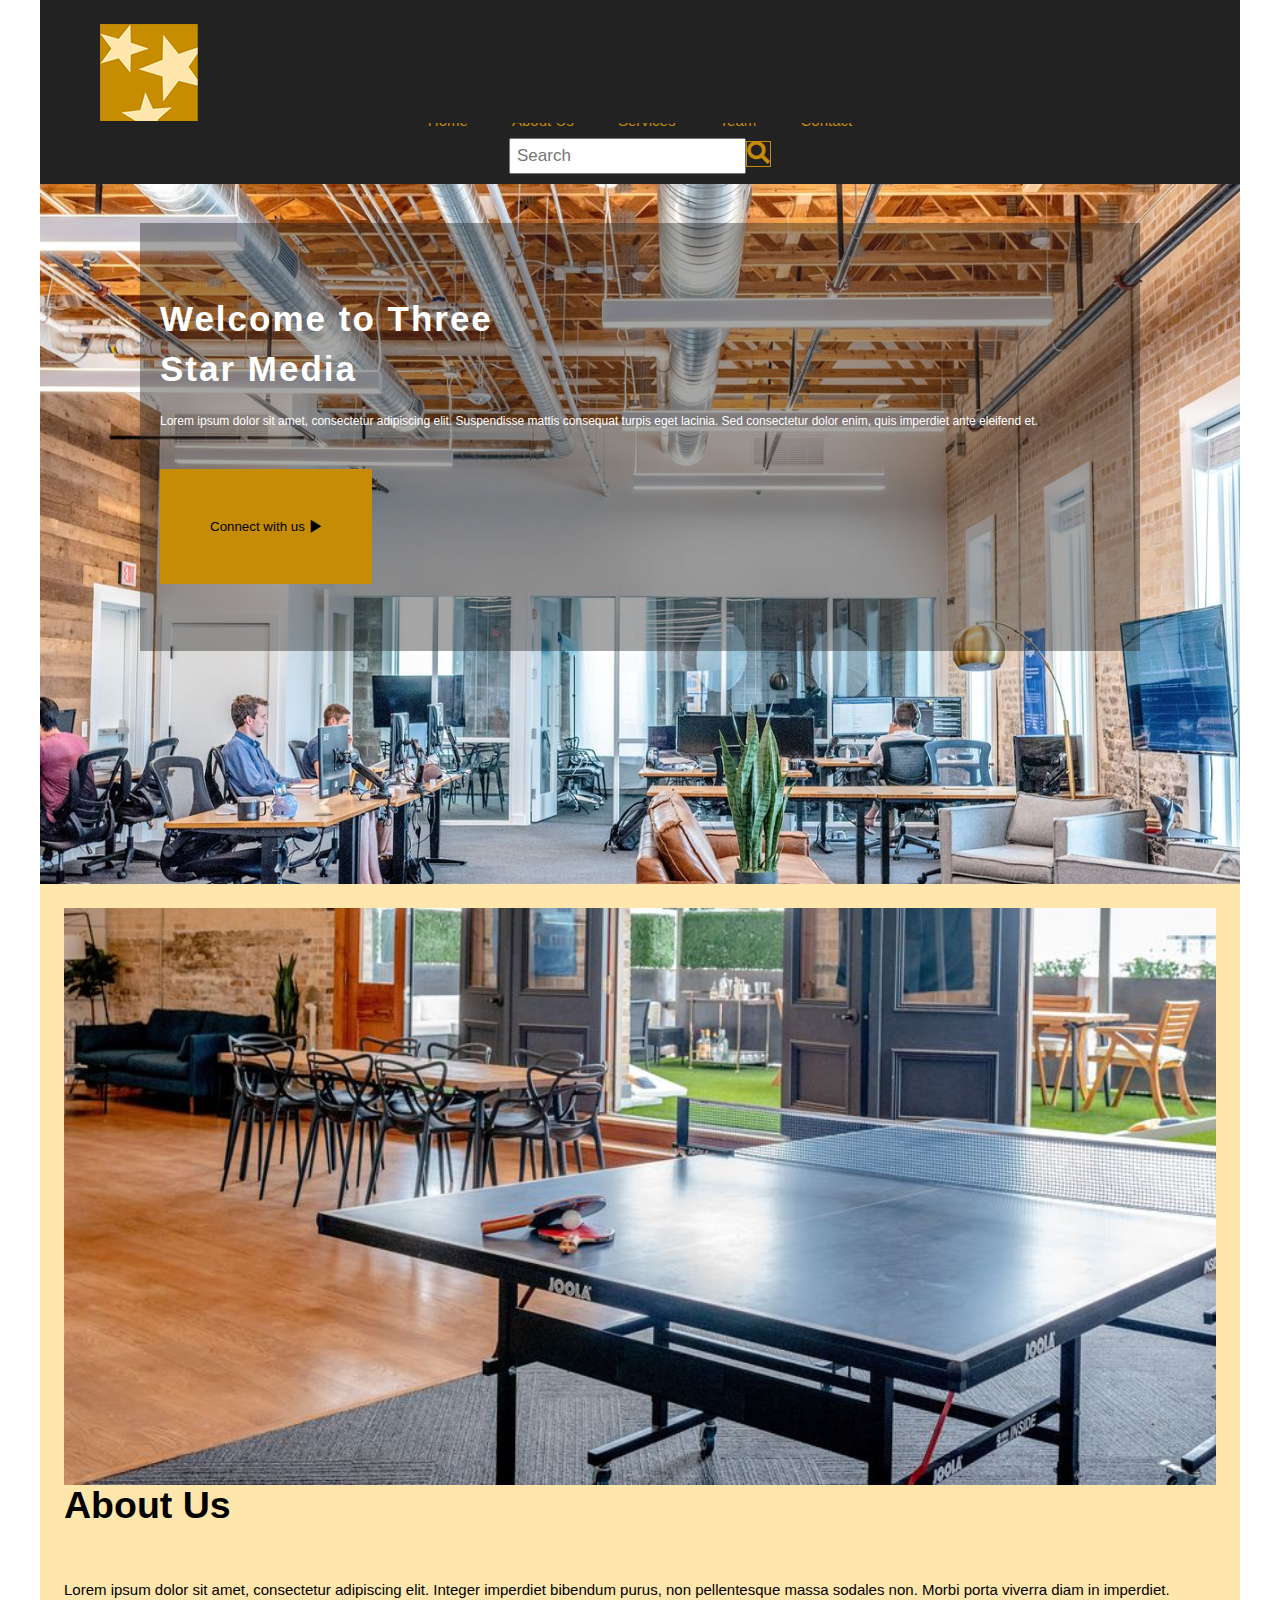
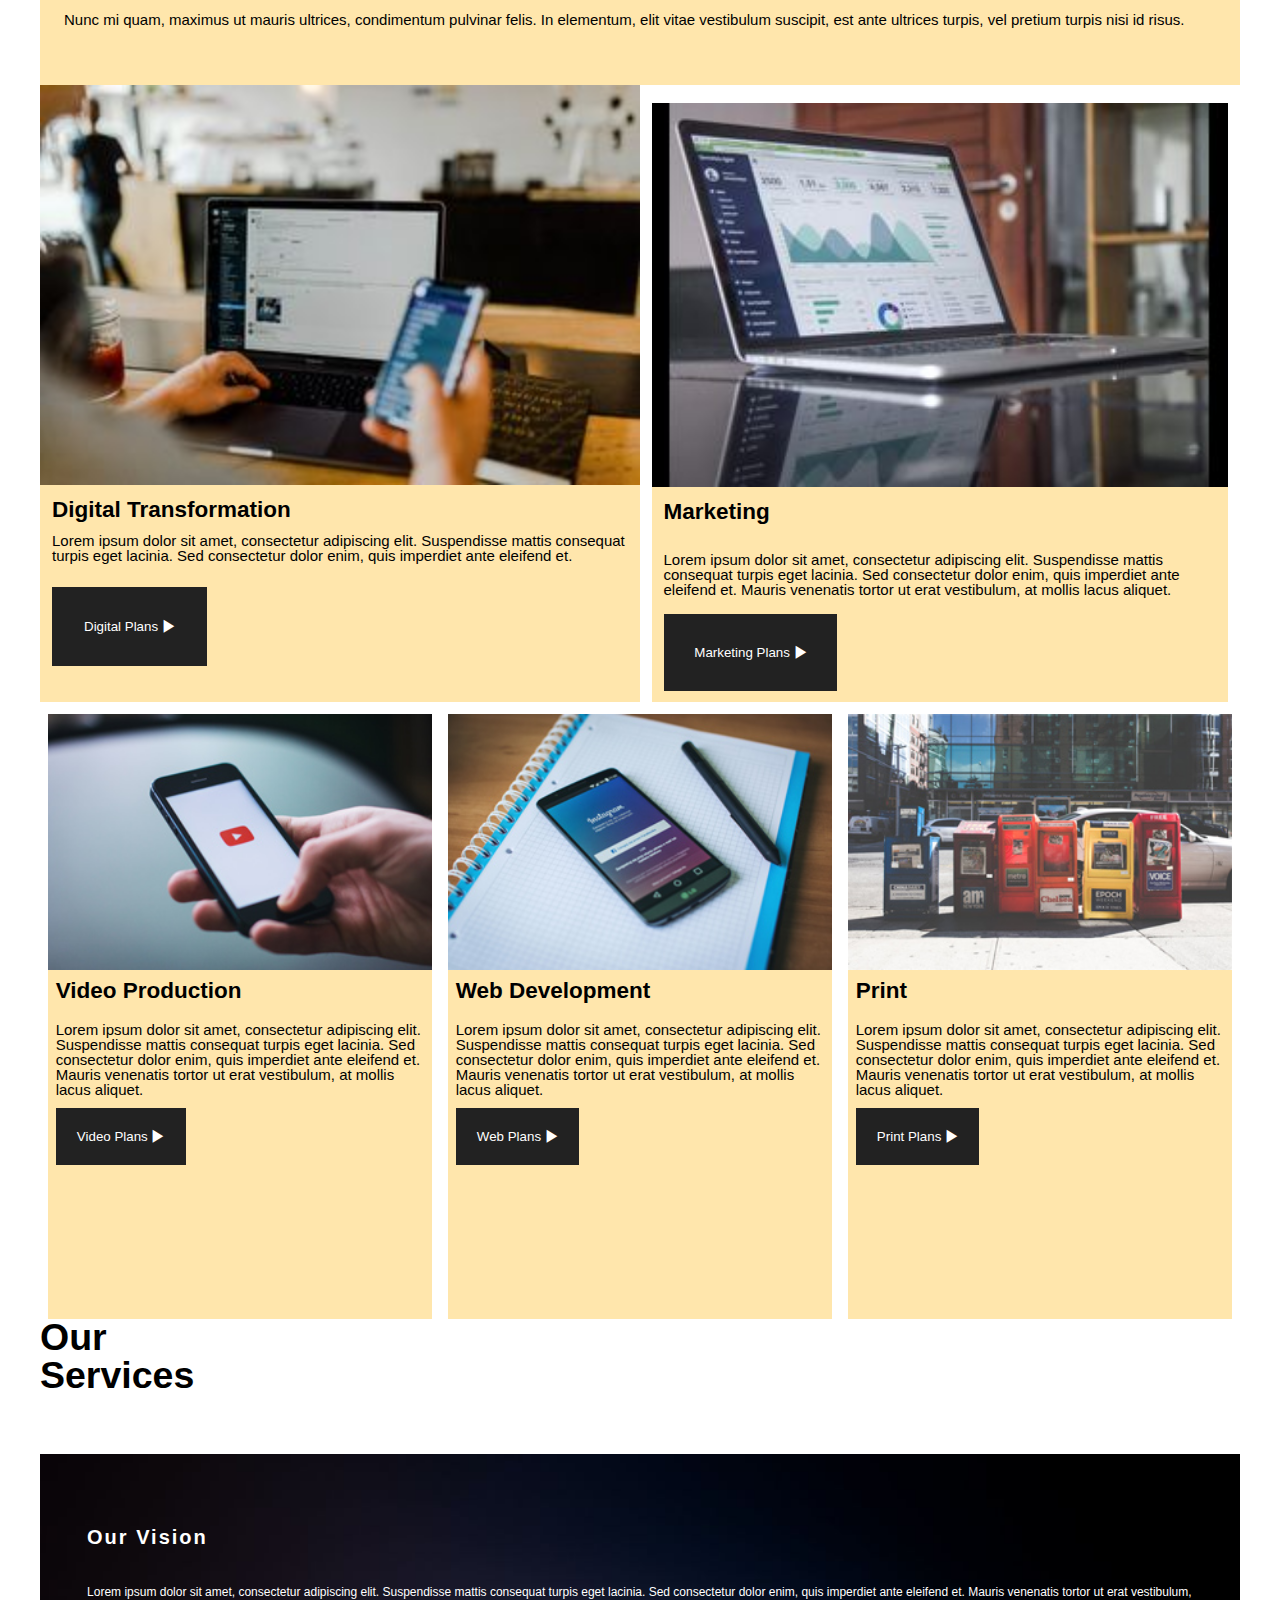
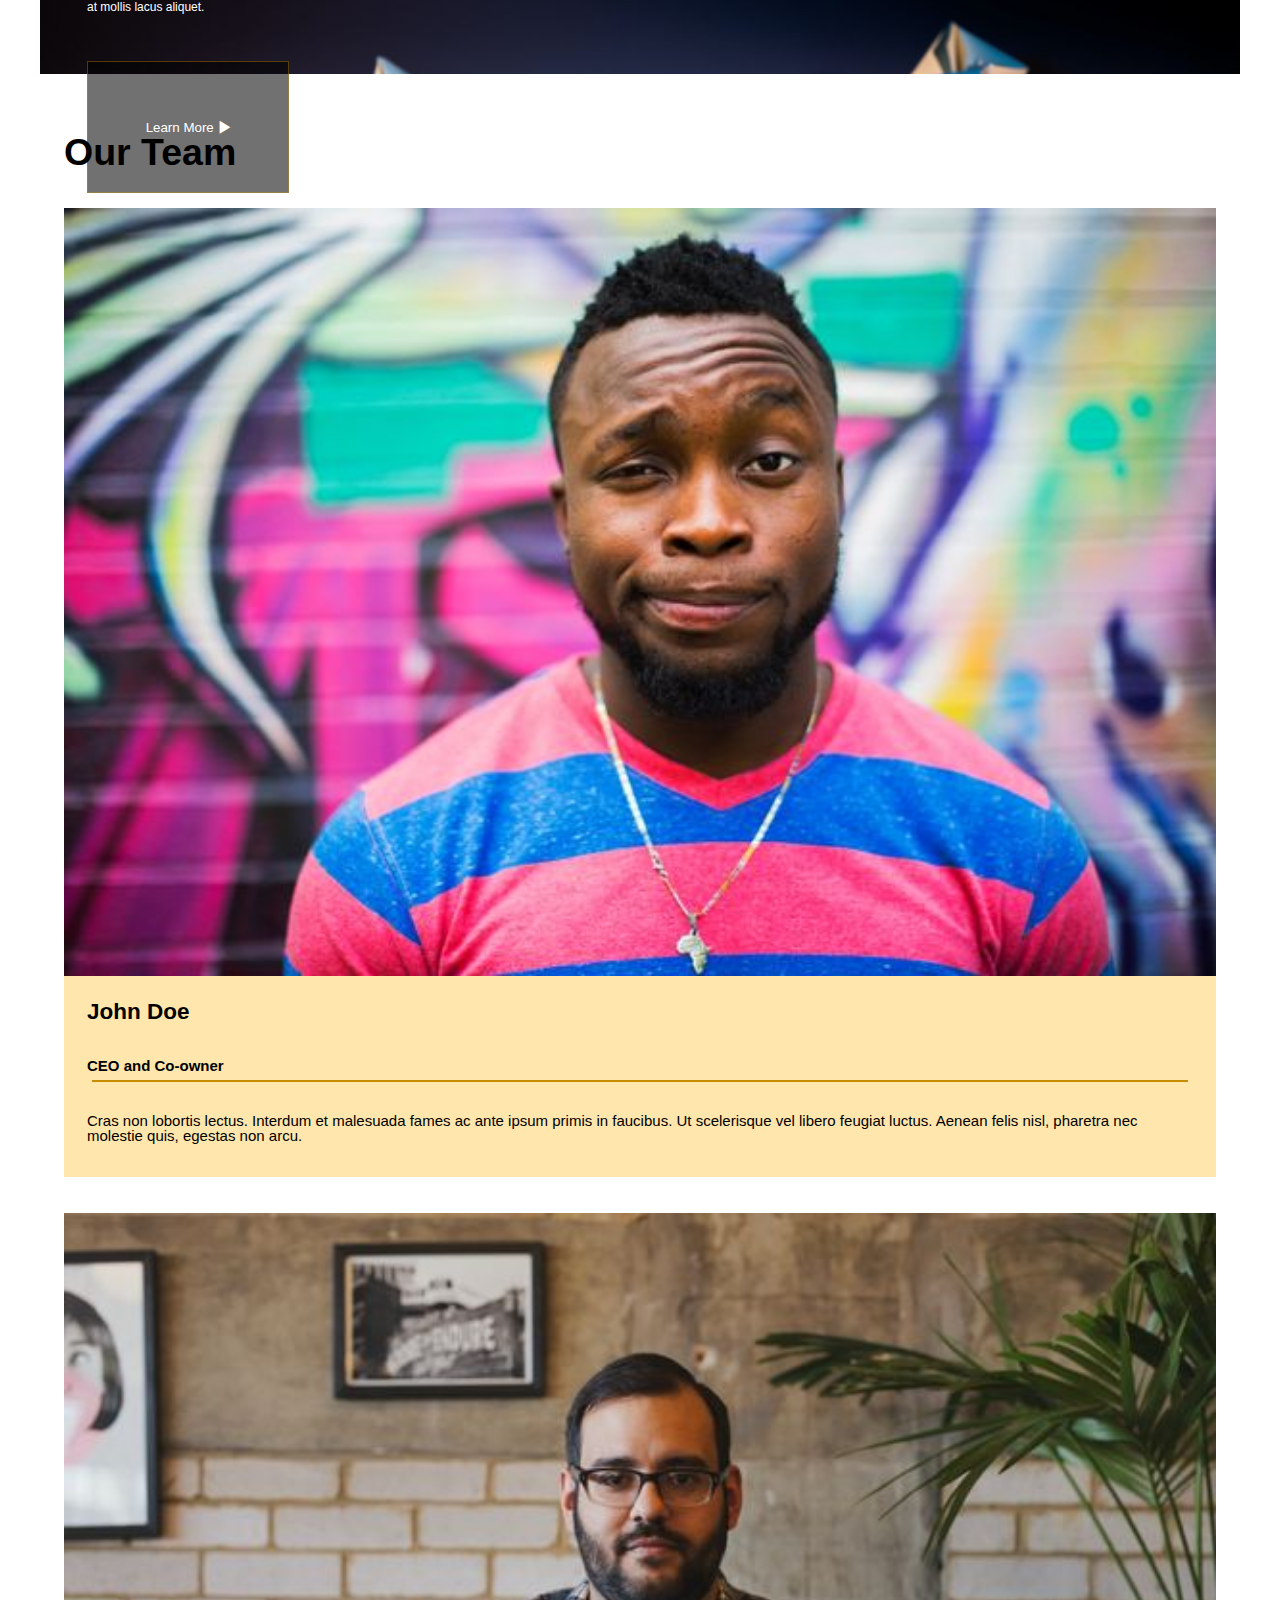
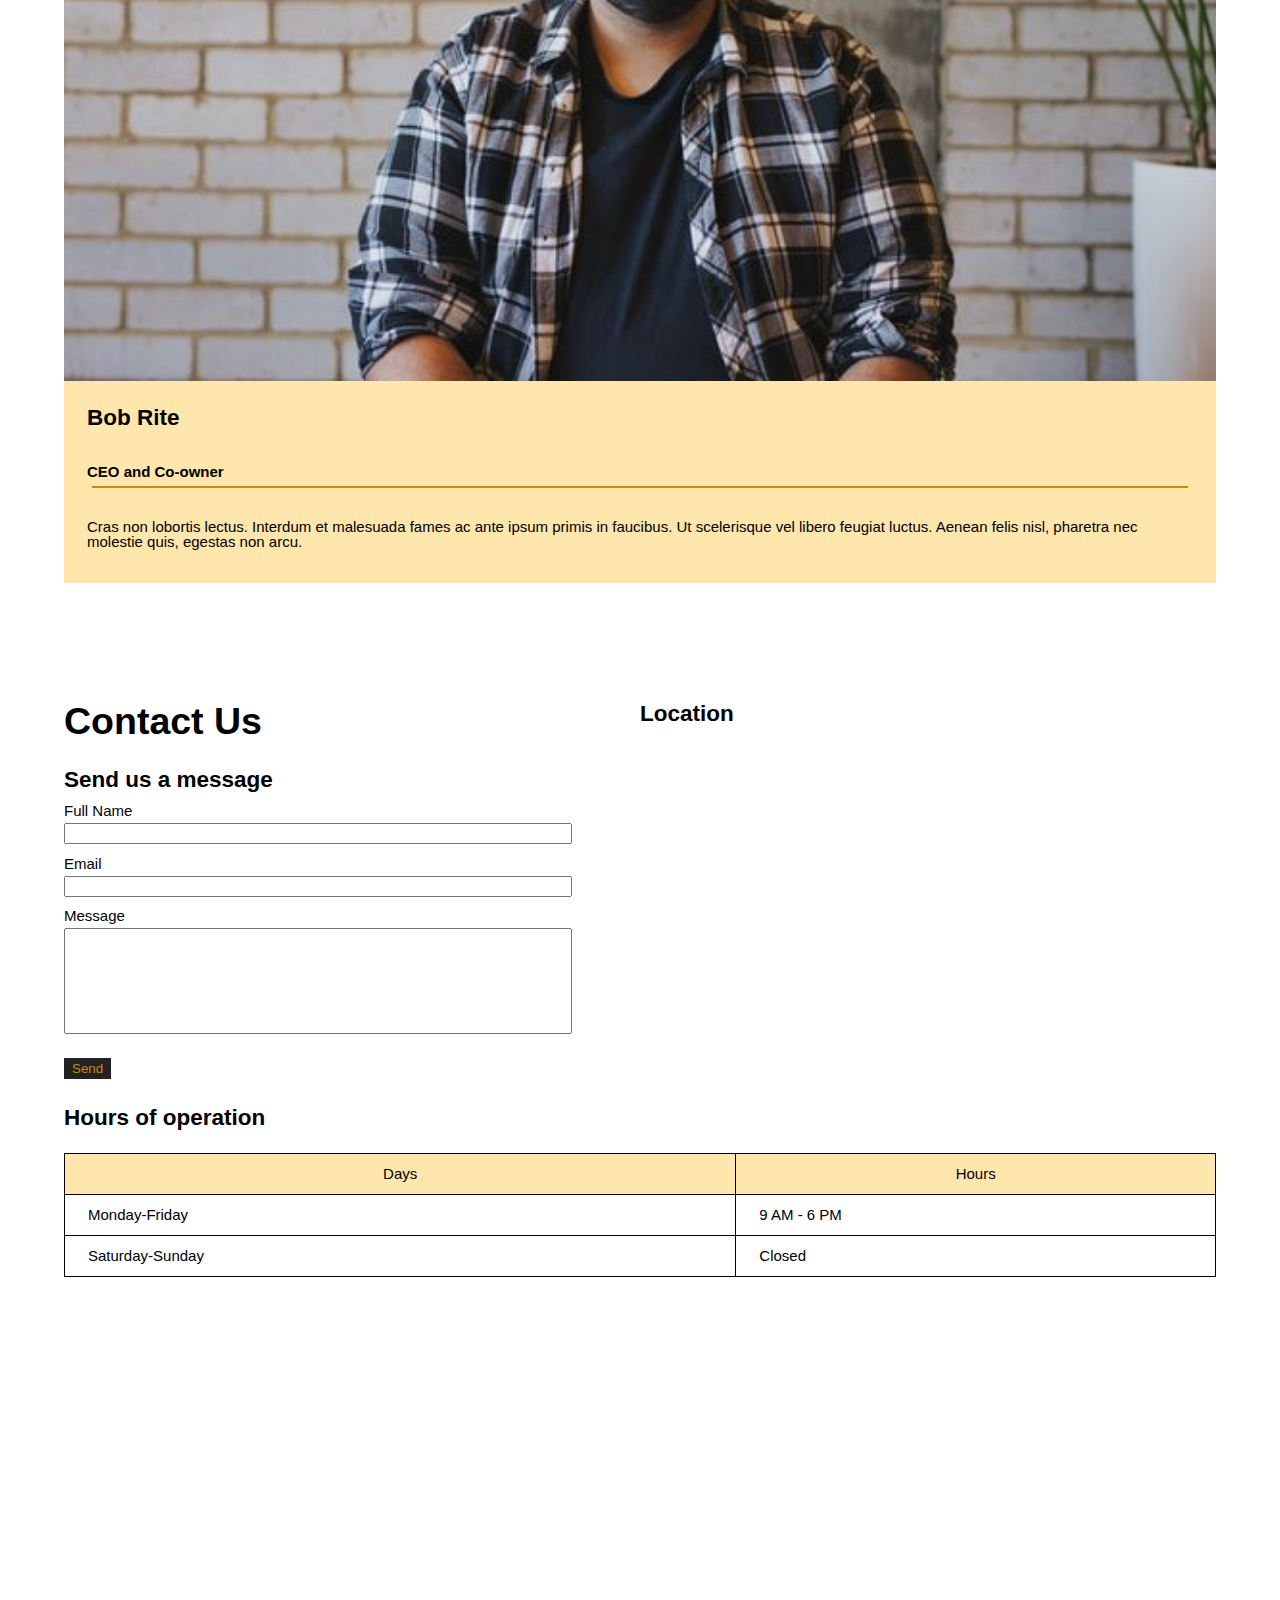
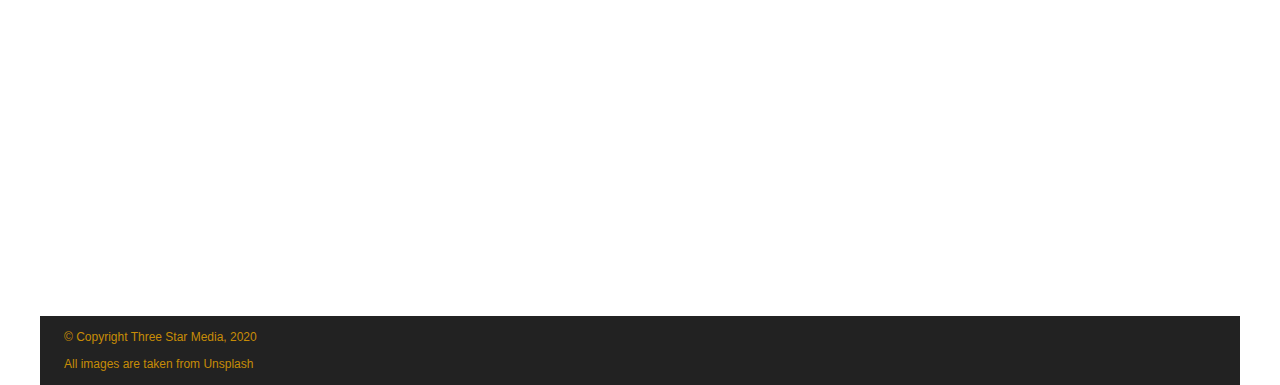
==== commit c733c878: "added comments" ====
--- a/final-project/index.html
+++ b/final-project/index.html
@@ -86,7 +86,8 @@
 
 
     <!-- this is the section for services -->
-    <div class="our-services">
+    <div class="services-grid">
+   
 
         <h1>Our Services</h1>
 
@@ -99,7 +100,7 @@
 
         <button type="button">Digital Plans <i class="icon icon-right" title="right"></i> </button>
 
-        </div>
+   
     
     </div>
 
@@ -148,7 +149,7 @@
             <button type="button">Print Plans <i class="icon icon-right" title="right"></i> </button>
         </div>
 
-
+    </div>
     
 <!-- this is the second banner of the site -->
     <div class="second-banner">
@@ -191,13 +192,19 @@
     </div>
     
     <!-- here you will find infos such as business hours, contact form and location -->
+    <div class="infos">
+
+        
+        
     <div class="information">
-        <h1>Contact Us</h1>
-
-        <h2>Send us a message</h2>
-
+
+        
         <div class="form">
 
+            <h1>Contact Us</h1>
+
+            <h2>Send us a message</h2>
+            
             <p>
               <label for="username">Full Name</label>
               <br>
@@ -243,13 +250,14 @@
 
         </div>
 
+        <div class="location">
         <h2>Location</h2>
         <!-- embeded map from google maps -->
         <iframe class="map" src="https://www.google.com/maps/embed?pb=!1m18!1m12!1m3!1d89610.11439568886!2d-75.6837835935594!3d45.42312946794571!2m3!1f0!2f0!3f0!3m2!1i1024!2i768!4f13.1!3m3!1m2!1s0x4cce05abd3045a3b%3A0x7575c98b0deee835!2sAlgonquin%20College%20of%20Applied%20Arts%20and%20Technology!5e0!3m2!1sen!2sca!4v1638464163939!5m2!1sen!2sca" width="600" height="450" style="border:0;" allowfullscreen="" loading="lazy"></iframe>
-        
-
-    </div>
-
+        </div>
+
+    </div>
+</div>
     <!-- Copyright info is in there -->
     <footer>
         <br><p> © Copyright Three Star Media, 2020</p><br>
--- a/final-project/styles/styles.css
+++ b/final-project/styles/styles.css
@@ -599,99 +599,6 @@
         font-weight: bold;
     }
 
-    .about-us > h1{
-        padding-bottom: 10px;
-        text-align: justify;
-        float:right;
-        margin-right: 45%;
-    }
-    
-    .about-us{
-        background-color: #ffe6ac;
-        
-    }
-    
-    .about-us p{
-        margin-left: 20px;
-    }
-    
-    .about-usimg{
-        resize: 10%;
-        width: 40%;
-        
-    }
-    
-    /***********************************************************
-                                NAV
-    ***********************************************************/
-    ul{
-        list-style-type: none;
-        margin: 0;
-        padding: 0;
-        overflow: hidden;
-      
-    }
-    
-    li a:hover {
-        background-color: #c78c06;
-        color:black;
-      }
-    
-    li a{
-        display: block;
-        color: #c78c06;
-    }
-    
-    
-    nav ul{
-        text-align: center;
-    }
-    
-    nav li{
-        display: inline;
-        float:left;  /* this will make the li elements, which are block elements, sit next to each other*/
-    }
-    
-    nav li a{
-        text-align: center;
-        position: relative;
-        top: 30px;
-        left: 100px;
-        margin-left: 40px;
-        margin-right: 30px;
-        padding: 15px;
-    }
-    nav a{
-        margin:0 0;/* Xpx on the top and bottom, Xpx on the left and right*/
-        text-decoration: none;/* removes the underline default from the links */
-    }
-    
-    form{
-        text-align: center;
-    }
-    
-    nav ul {
-        overflow: hidden;
-    }
-    
-    nav ul input[type=text] {
-        float: right;
-        padding: 6px;
-        border: none;
-        margin-top: 35px;
-        margin-right: 40px;
-        font-size: 17px;
-      }
-    
-      /***********************************************************
-                                CONTENT
-    ***********************************************************/
-    
-    .about-usimg .digitalimg .johnimg{
-        width: 200px
-    }
-    
-    
     @import url('https://fonts.googleapis.com/css2?family=Open+San&display=swap');
     .container{
     width: 1200px;
@@ -699,55 +606,152 @@
     font-family: 'Open Sans' , sans-serif;
 }
     .container{
-    
         /* centers the childrens from the class using-viewport */
         margin-left: auto;
         margin-right: auto;
         /* percent responds to the element's parent, in this case the element with the class .using-viewport */
         background-position: center;
     }
-    
-    .toplogo{
-        position: relative;
-        left: 5%;
-        padding-left: 100% ;
-    }
-    
-    .main-bannerimg{
-        width:1200px;
-        margin-top: 30px ;
-    /* 
-        position:absolute;
-        z-index:-1; */
-    }
-    
-    .banner{
-        background-image: url("../images/main-banner.jpg");
-    
-        background-repeat: no-repeat;
-    
-        background-size: cover;
-        height: 600px;
-    
-        display: flex;
-        flex-direction: column;
-    }
-    
-    .overlay{
-    
-        background-color: #222;
-        background-size: 10px 30px;
-        
-        height: auto;
-        bottom: 300px;
-    }
-
-}
-
-
-
-
-
-
-
-
+
+
+
+
+#message, #username, #useremail{
+    width: 500px;
+}
+
+
+/***********************************************************
+                        BOTTOM GRID
+***********************************************************/
+
+/* this creates the template grid for the contact us, form and business hours */
+.information{
+    display:grid;
+    grid-template-rows: repeat(3, 1fr);
+    grid-template-columns: repeat(6, 1fr);
+}
+
+.form{
+    grid-row: 1;
+    grid-column-start: 1;
+    grid-column-end: 4;
+}
+
+.location{
+    grid-row: 1;
+    grid-column-start: 4;
+    grid-column-end: 7;
+}
+
+.business-hour{
+    grid-row: 2;
+    grid-column-start: 1;
+    grid-column-end: 7;
+}
+
+/***********************************************************
+                    END OF BOTTOM GRID
+***********************************************************/
+
+/***********************************************************
+                        MAIN ovarlay
+***********************************************************/
+.overlay{
+    background-color:  rgba(34, 34, 34, 0.404);
+    margin-left: 100px;
+    margin-right: 100px;
+}
+
+.banner{
+    padding-bottom: 350px;
+}
+
+
+
+/***********************************************************
+                            NAV
+***********************************************************/
+.logoimg{
+    background-color: transparent;
+    z-index: 5;
+}
+nav li a {
+    display: inline;
+    position: relative;
+    bottom: 10px;
+}
+
+nav{
+    z-index: 7;
+}
+
+header {
+    background-color: #222;
+    padding: 0;
+    padding-bottom: 0;
+}
+/***********************************************************
+                        END OF NAV
+***********************************************************/
+/***********************************************************
+                         OUR TEAM
+***********************************************************/
+
+/***********************************************************
+                        OUR TEAM END
+***********************************************************/
+/***********************************************************
+                         OUR SERVICES contents
+***********************************************************/
+.services-grid{
+    display:grid;
+    grid-template-rows: repeat(2, 1fr);
+    grid-template-columns: repeat(6, 1fr);
+}
+
+.digital-transformation{
+    grid-row: 1;
+    grid-column-start: 1;
+    grid-column-end: 4;
+}
+
+.marketing{
+    grid-row: 1;
+    grid-column-start: 4;
+    grid-column-end: 7;
+}
+
+.video-production{
+    grid-row: 2;
+    grid-column-start: 1;
+    grid-column-end: 3;
+}
+
+.web-development{
+    grid-row: 2;
+    grid-column-start: 3;
+    grid-column-end: 5;
+}
+
+.print{
+    grid-row: 2;
+    grid-column-start: 5;
+    grid-column-end: 7;
+}
+
+
+
+
+/***********************************************************
+                    END OF OUR SEVICES
+***********************************************************/
+}
+
+
+
+
+
+
+
+
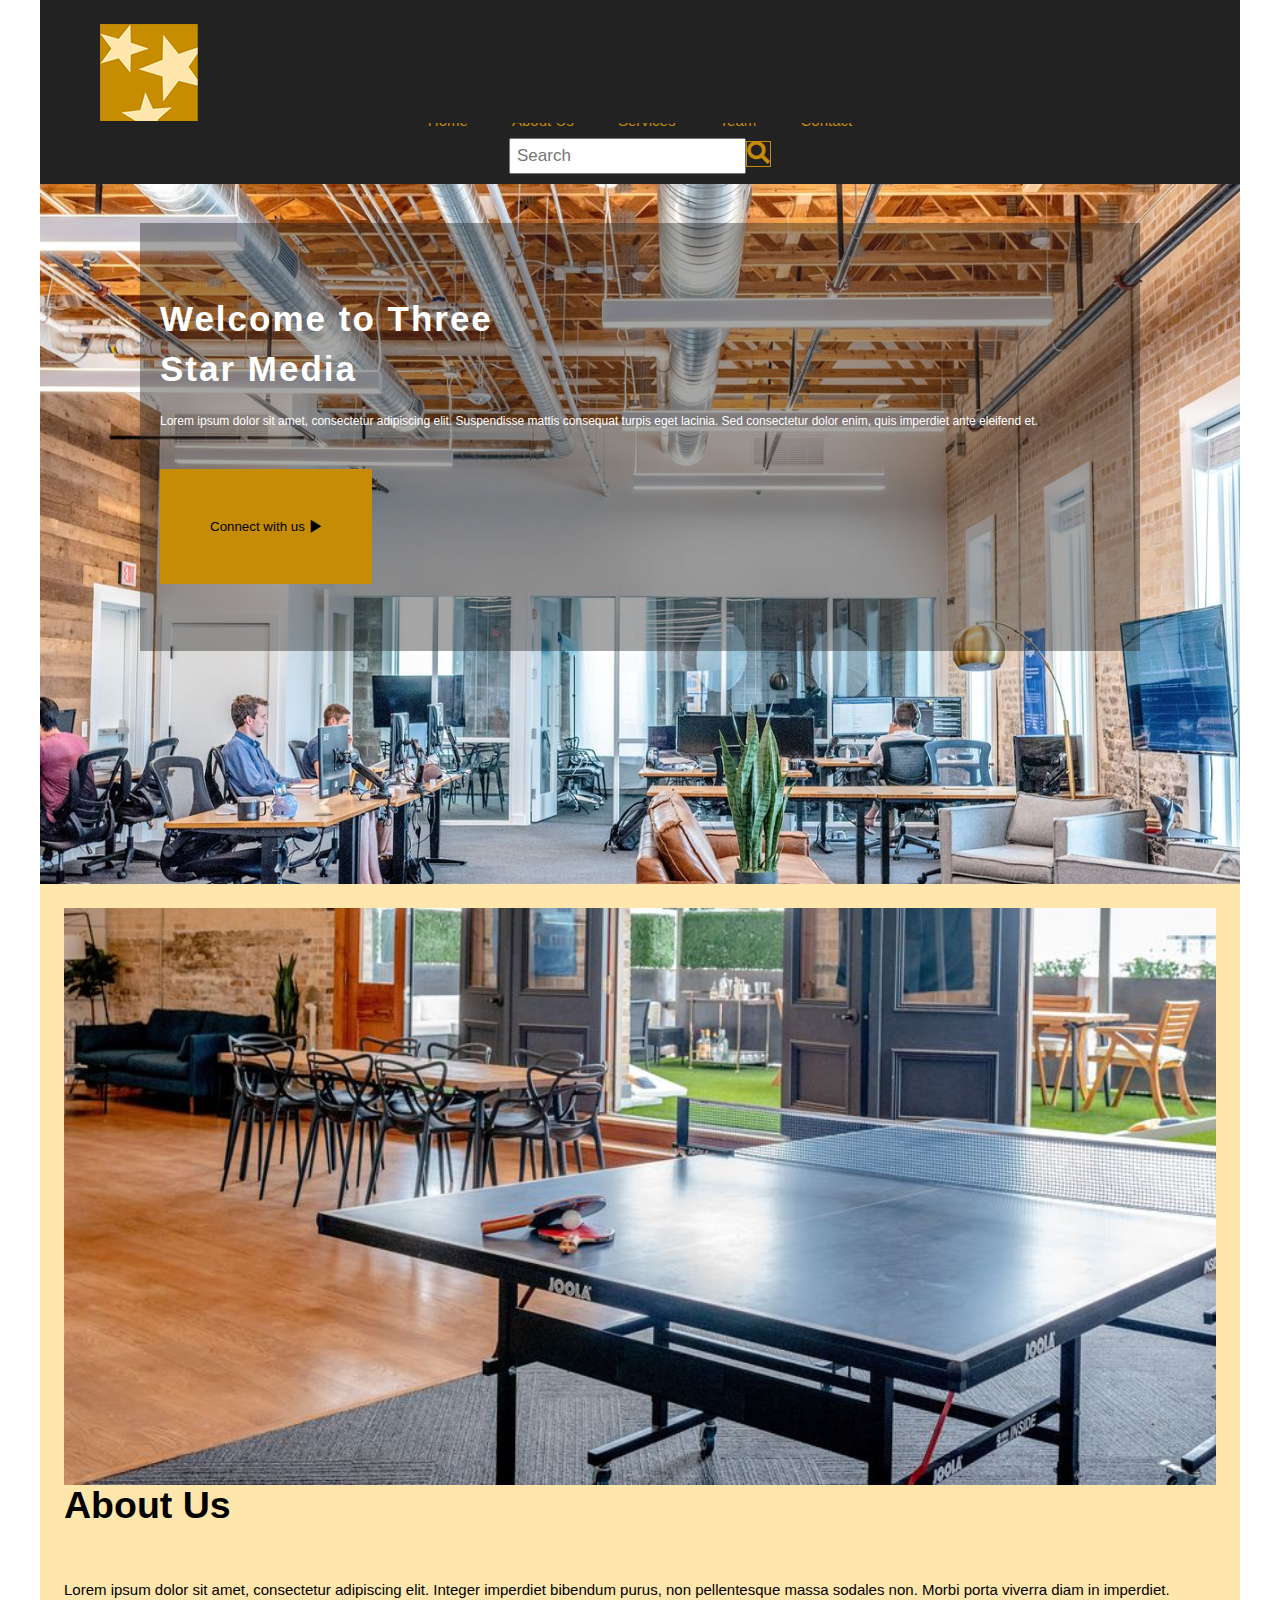
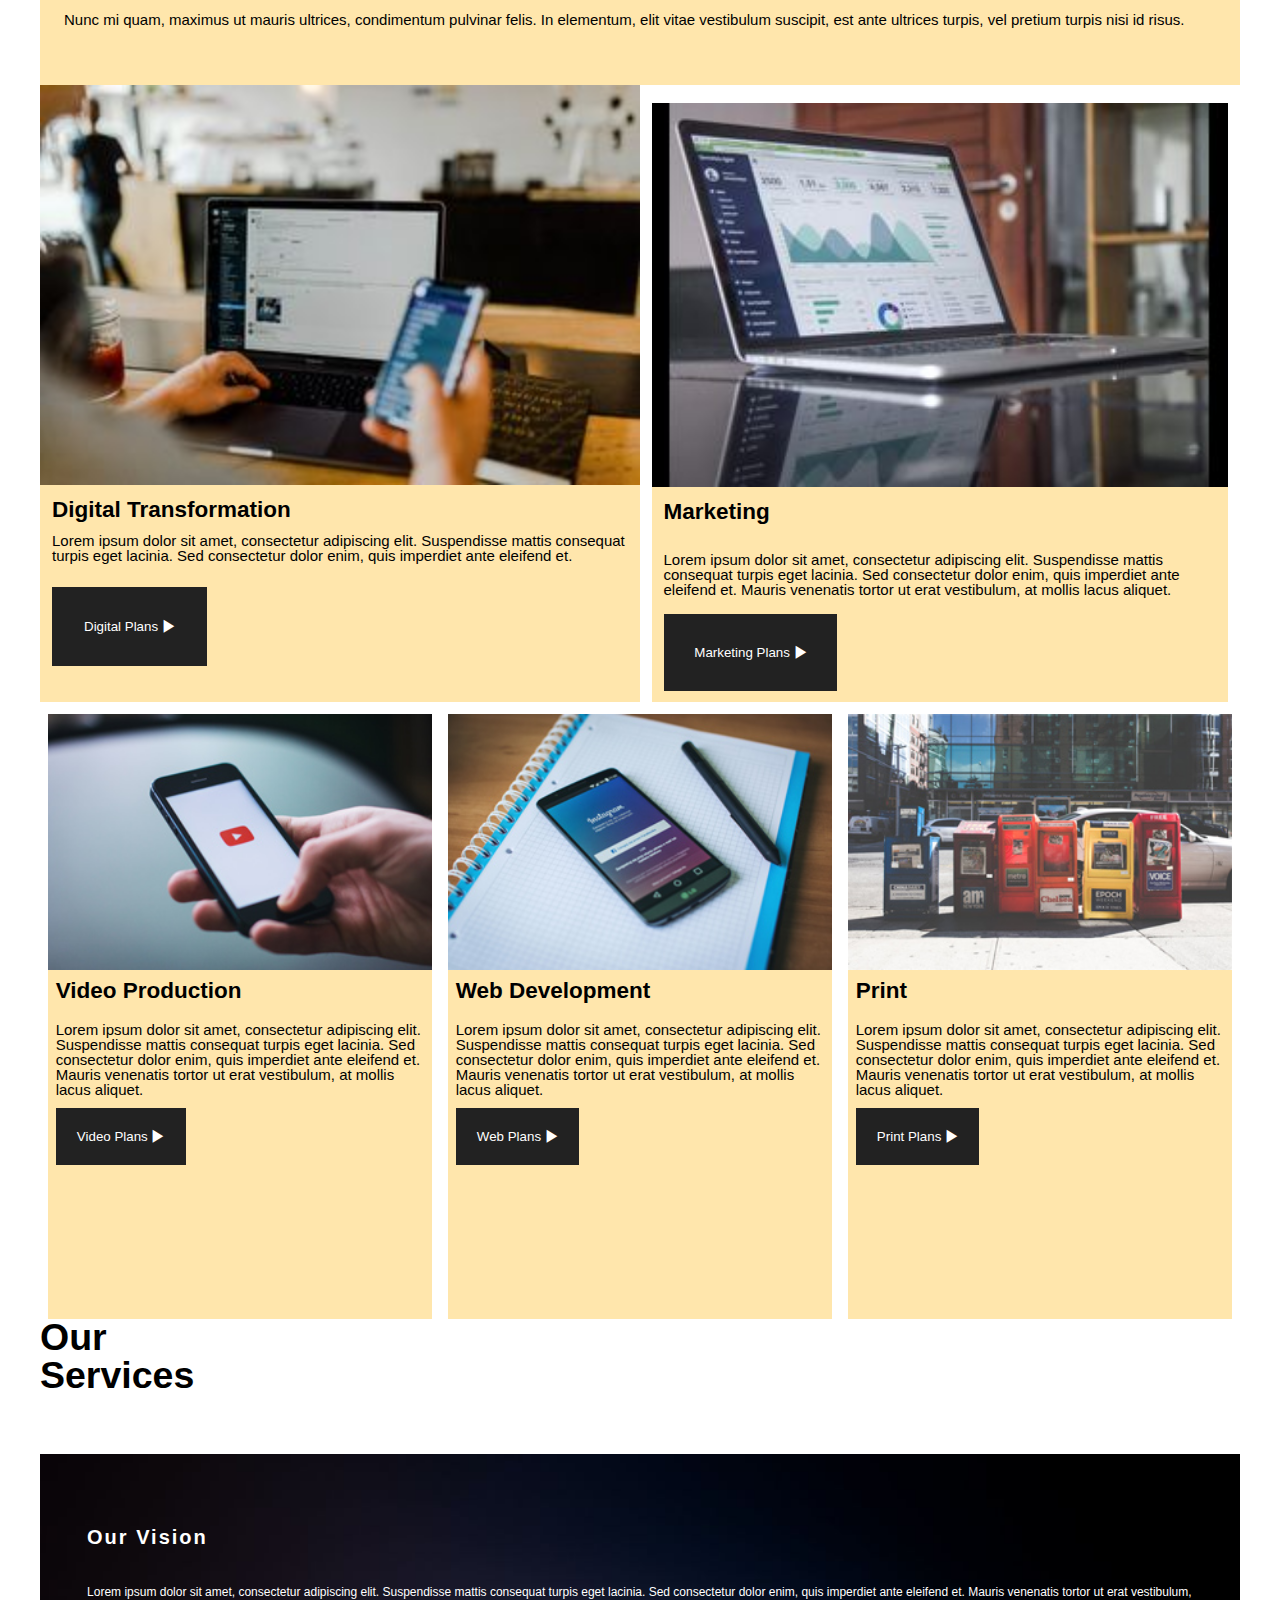
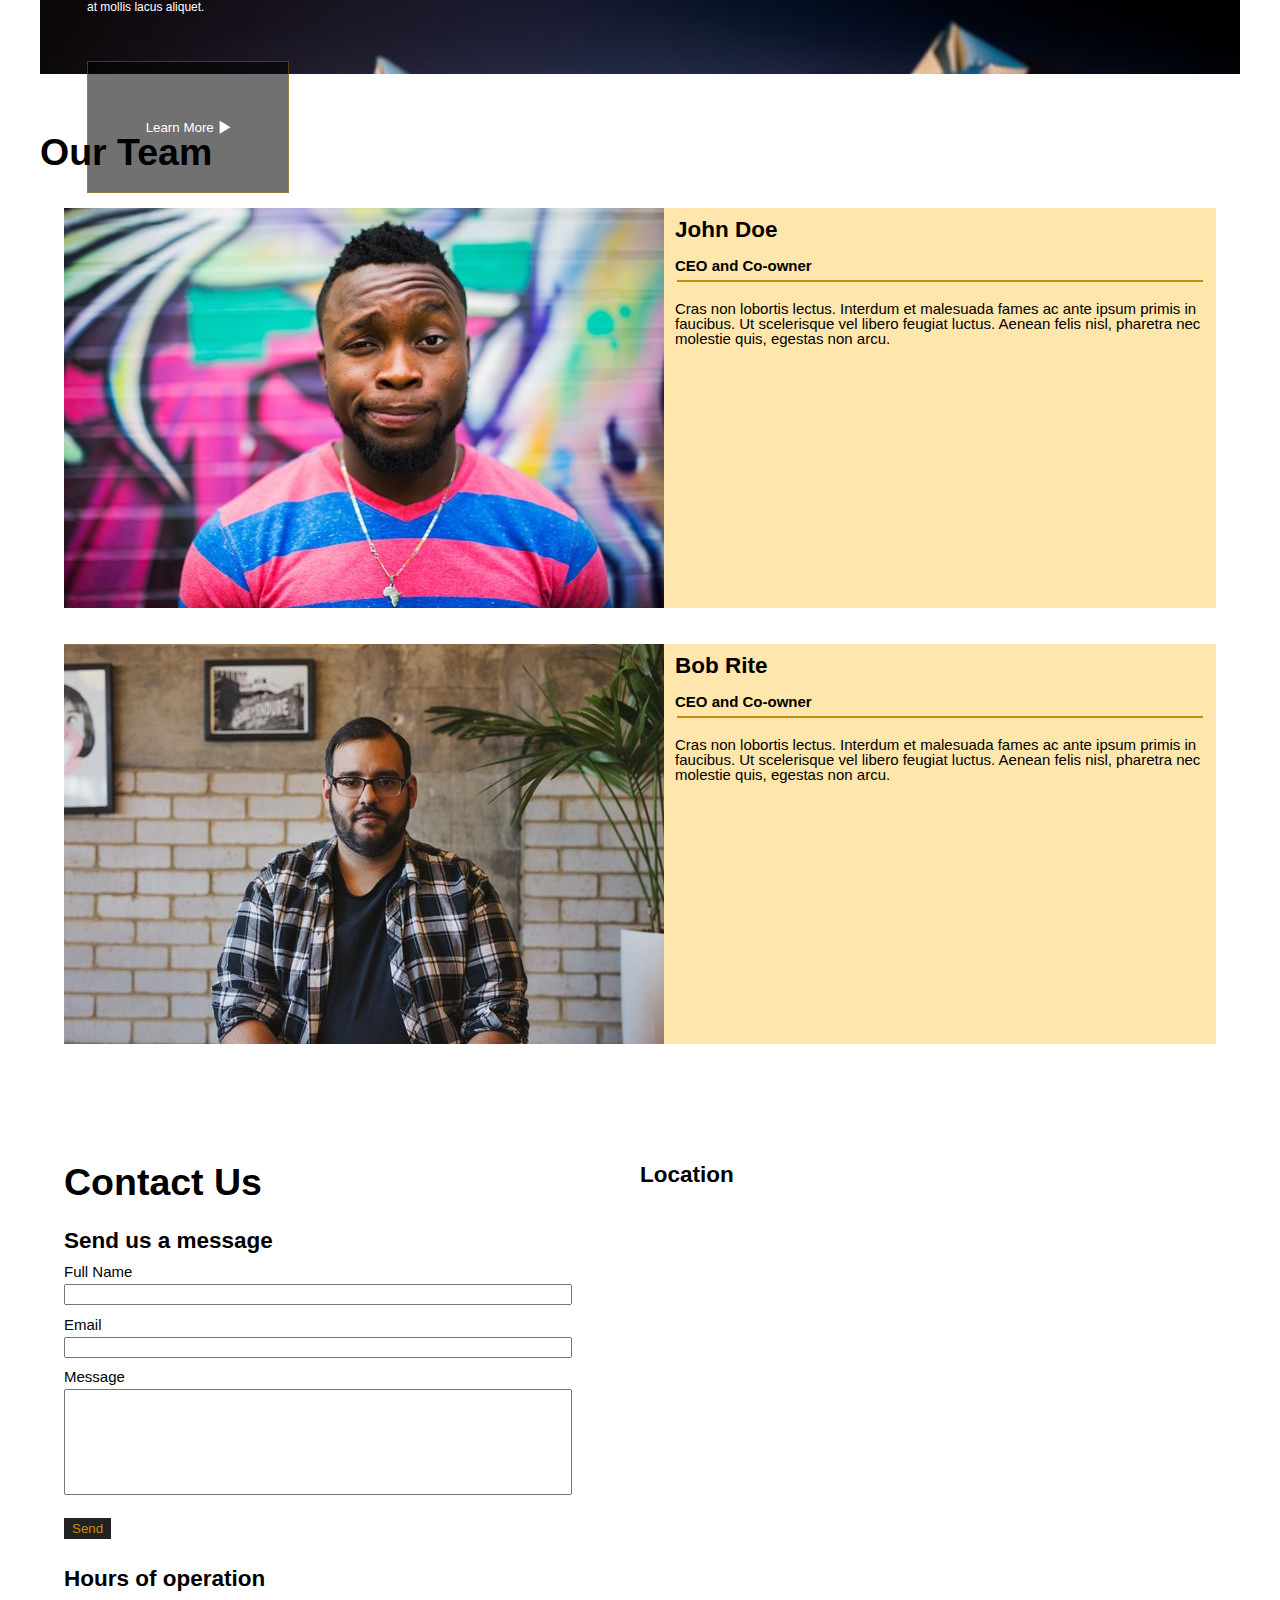
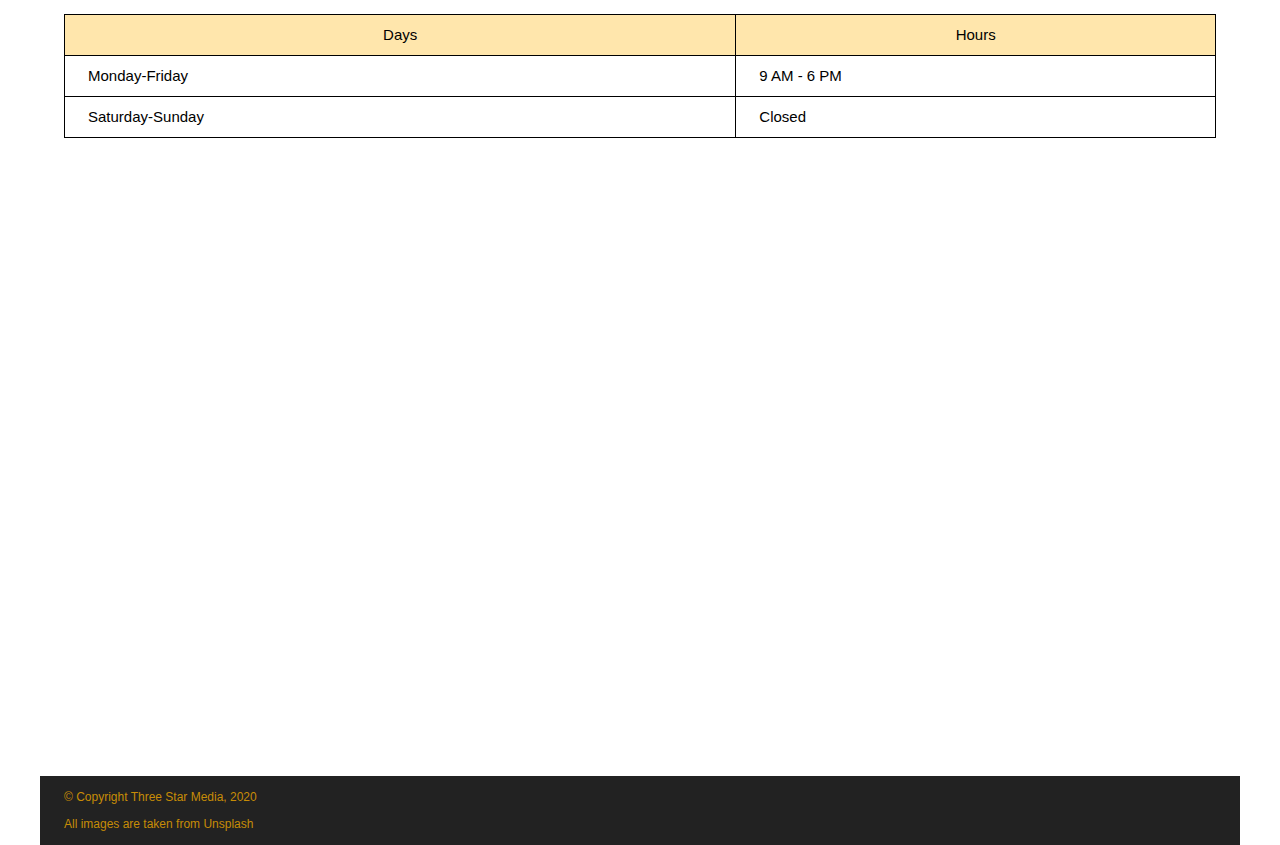
==== commit f9832e01: "updated css" ====
--- a/final-project/index.html
+++ b/final-project/index.html
@@ -166,27 +166,32 @@
         </div>
     </div>
 
+    <h1 class="our-team-title">Our Team</h1>
     <div class="our-team">
-        <h1>Our Team</h1>
+        
 
         <div class="john">
         <img src="images/john.jpg" alt="john" class="johnimg">
 
+        <div class="john-sub">
         <h2>John Doe</h2>
         <h3>CEO and Co-owner</h3>
         <hr size="2" width="95%" color="#c78c06"> 
         <p>Cras non lobortis lectus. Interdum et malesuada fames ac ante ipsum primis in faucibus. Ut scelerisque vel libero feugiat luctus. 
             Aenean felis nisl, pharetra nec molestie quis, egestas non arcu. </p>
+        </div>
     </div>
 
     <div class="bob">
         <img src="images/bob.jpg" alt="bob" class="bobimg">
 
+    <div class="bob-sub">
         <h2>Bob Rite</h2>
         <h3>CEO and Co-owner</h3>
         <hr size="2" width="95%" color="#c78c06"> 
         <p>Cras non lobortis lectus. Interdum et malesuada fames ac ante ipsum primis in faucibus. Ut scelerisque vel libero feugiat luctus. 
             Aenean felis nisl, pharetra nec molestie quis, egestas non arcu. </p>
+        </div>
     </div>
 
     </div>
@@ -204,7 +209,7 @@
             <h1>Contact Us</h1>
 
             <h2>Send us a message</h2>
-            
+
             <p>
               <label for="username">Full Name</label>
               <br>
--- a/final-project/styles/styles.css
+++ b/final-project/styles/styles.css
@@ -613,17 +613,59 @@
         background-position: center;
     }
 
-
-
-
+.our-team-title{
+    margin-top: 12px;
+}
+
+footer{
+    padding: 0;
+    margin: 0;
+}
+
+/***********************************************************
+                        OUR TEAM
+***********************************************************/
+.our-team{
+    display:grid;
+    grid-template-rows: repeat(2, 1fr);
+    grid-template-columns: repeat(6, 1fr);
+}
+
+.john{
+    grid-row: 1;
+    grid-column-start: 1;
+    grid-column-end: 7;
+
+    display: flex;
+    flex: 1;
+
+    height: 400px;
+}
+
+.bob{
+    grid-row: 2;
+    grid-column-start: 1;
+    grid-column-end: 7;
+
+    display: flex;
+    flex: 1;
+
+    height: 400px;
+}
+/***********************************************************
+                        END OF OUR TEAM
+***********************************************************/
+
+
+
+
+
+/***********************************************************
+                    FORM AND BOTTOM GRID
+***********************************************************/
 #message, #username, #useremail{
     width: 500px;
 }
-
-
-/***********************************************************
-                        BOTTOM GRID
-***********************************************************/
 
 /* this creates the template grid for the contact us, form and business hours */
 .information{
